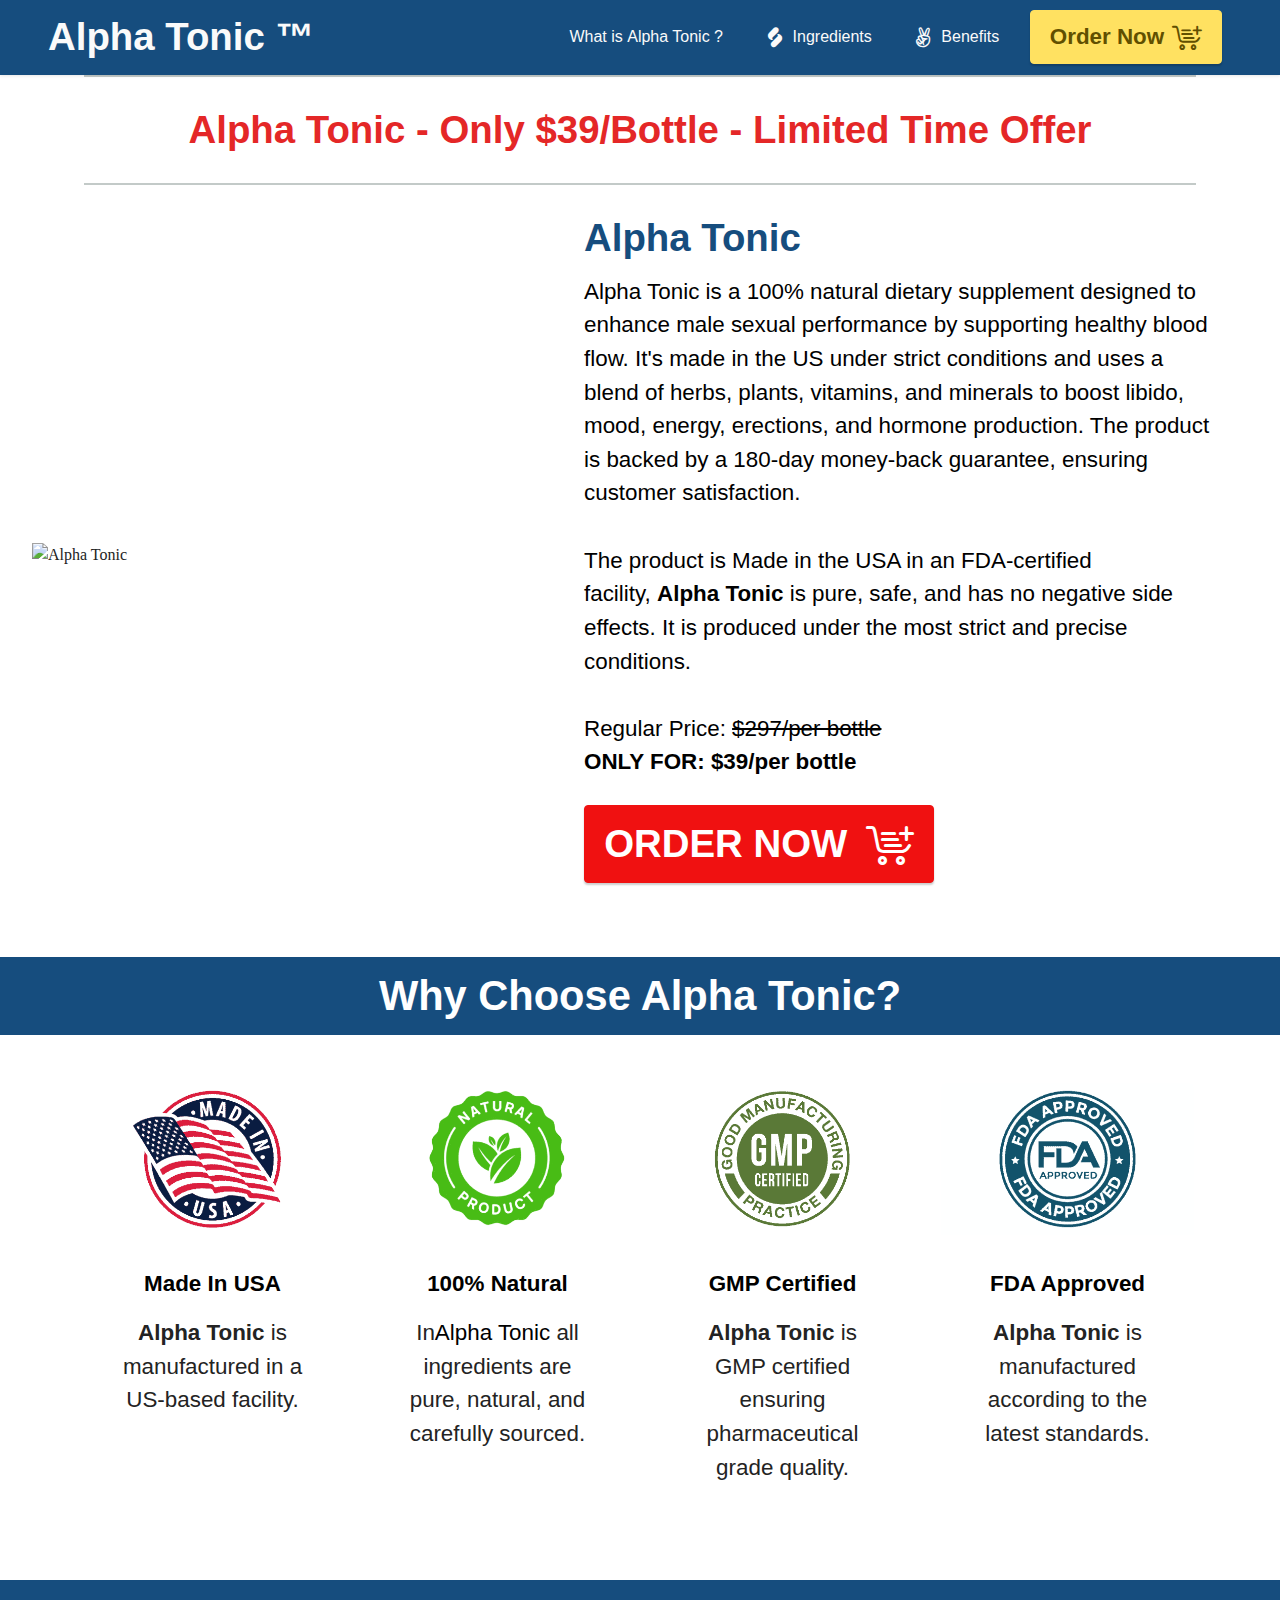
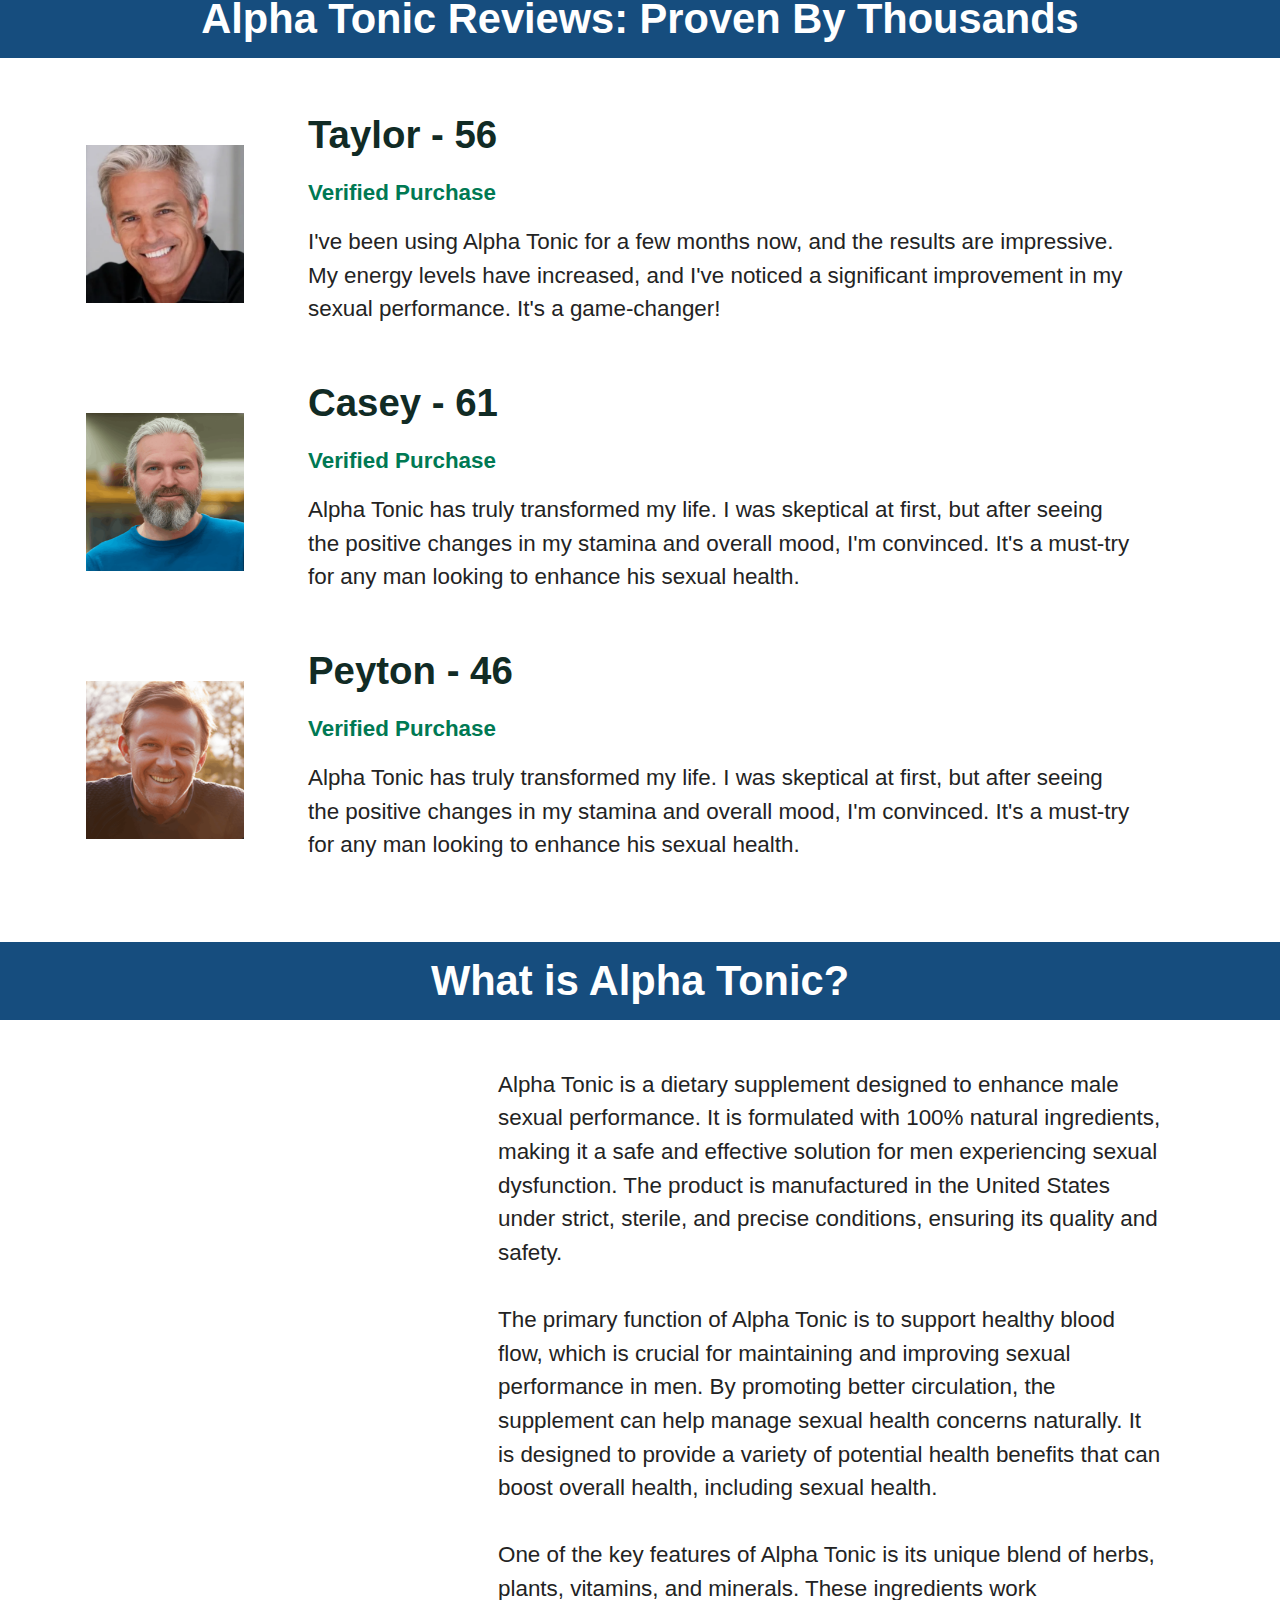
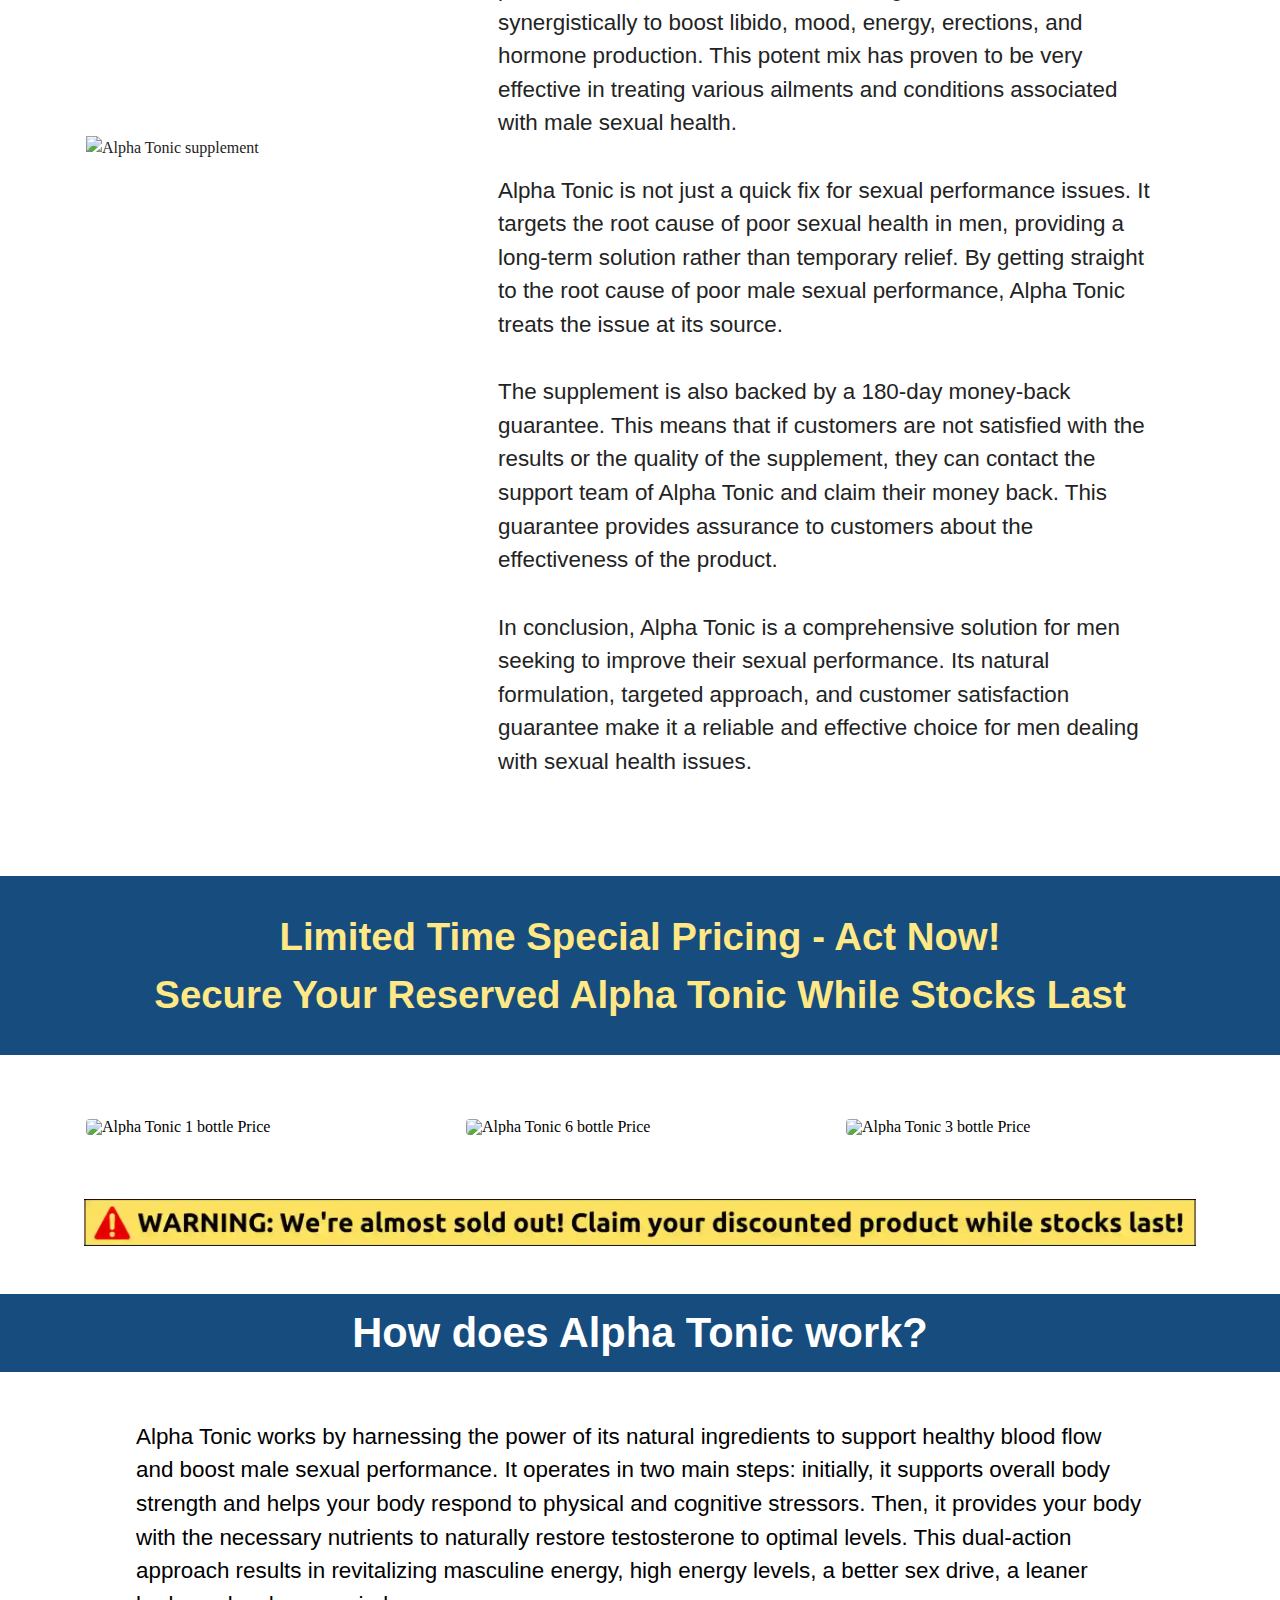
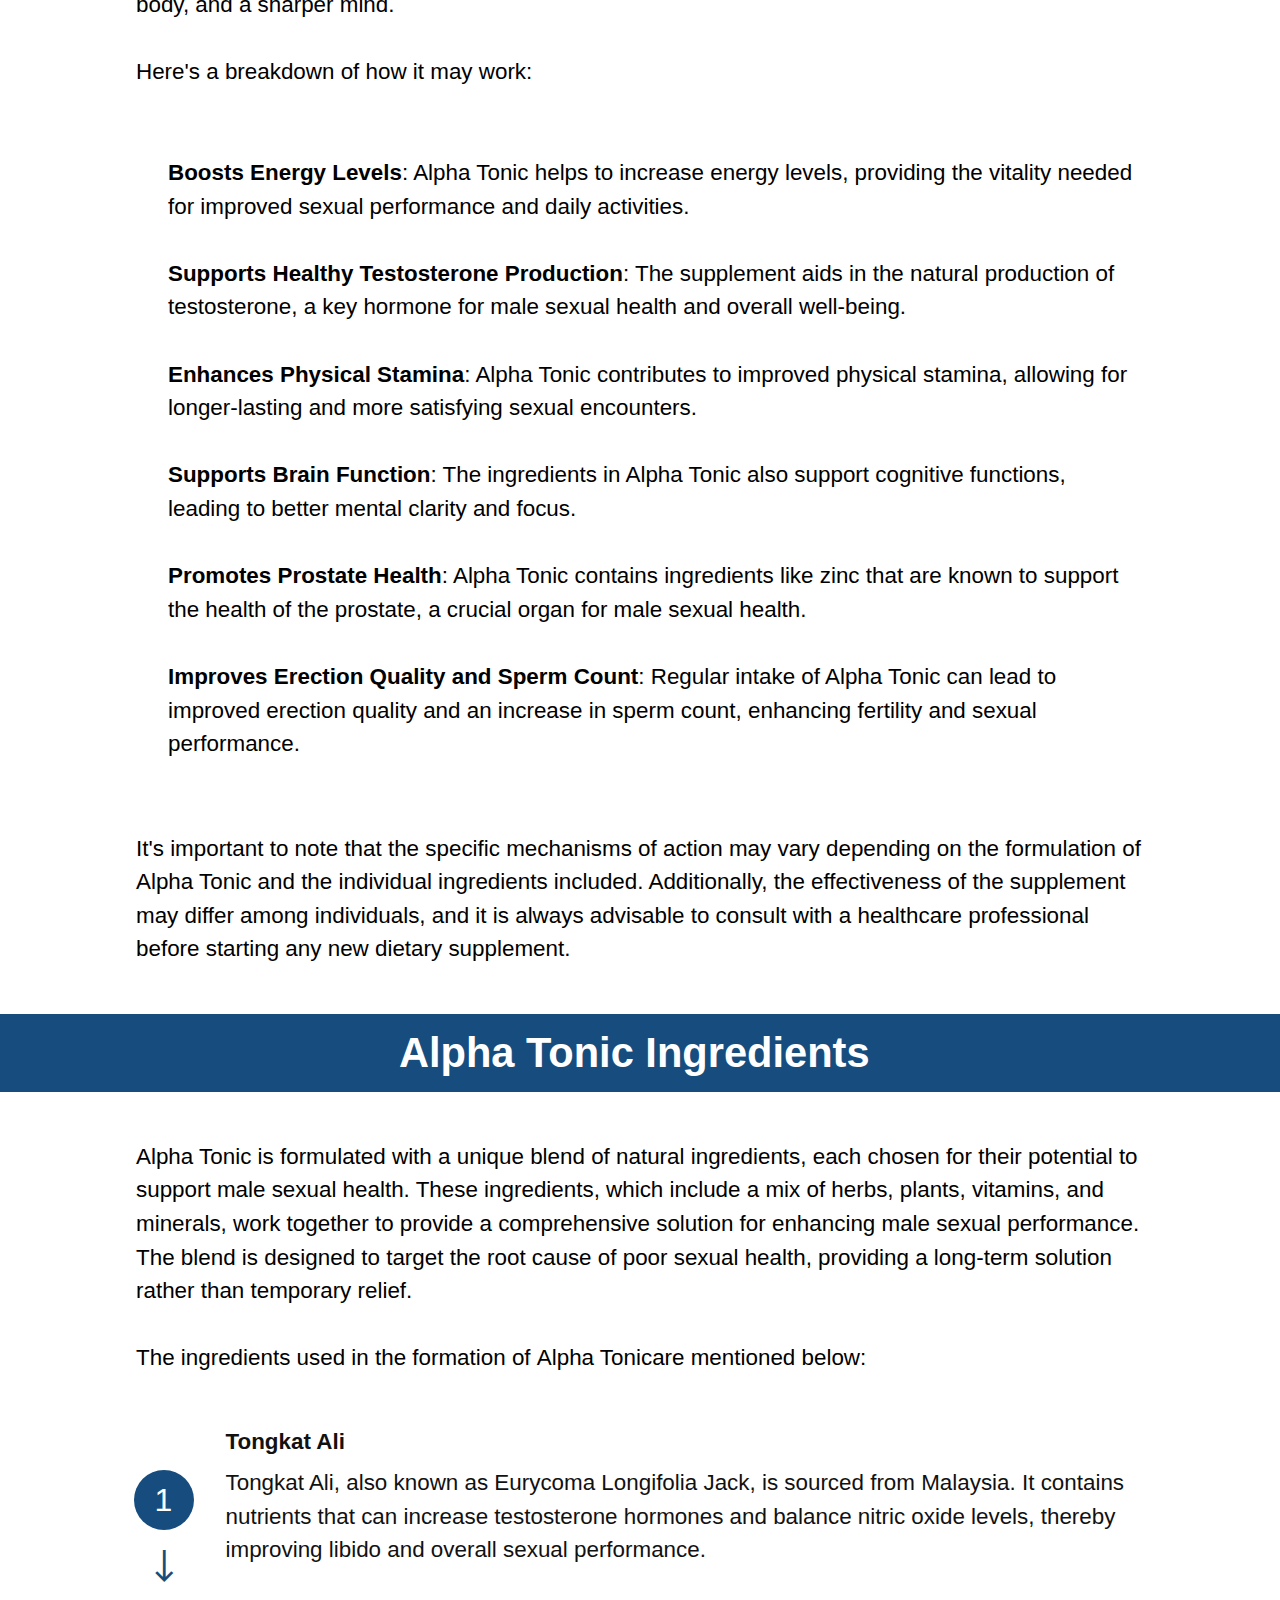
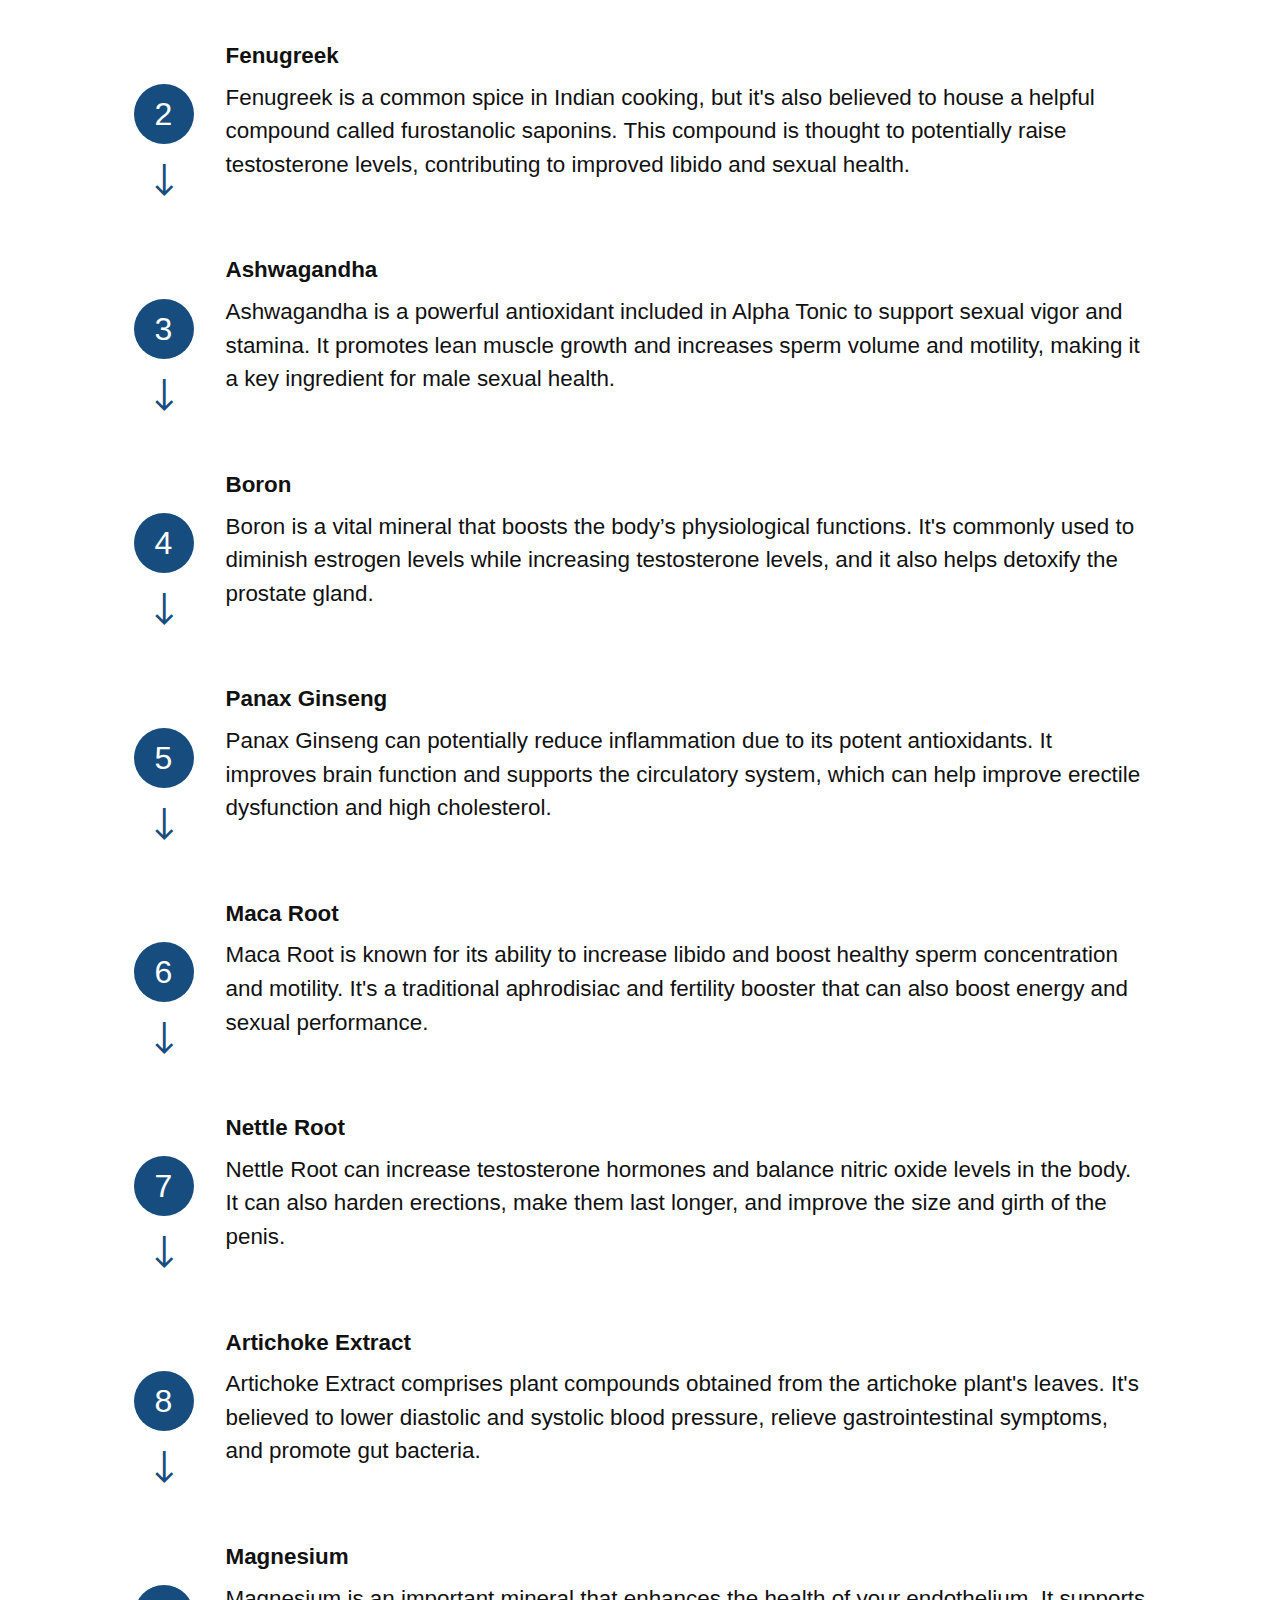
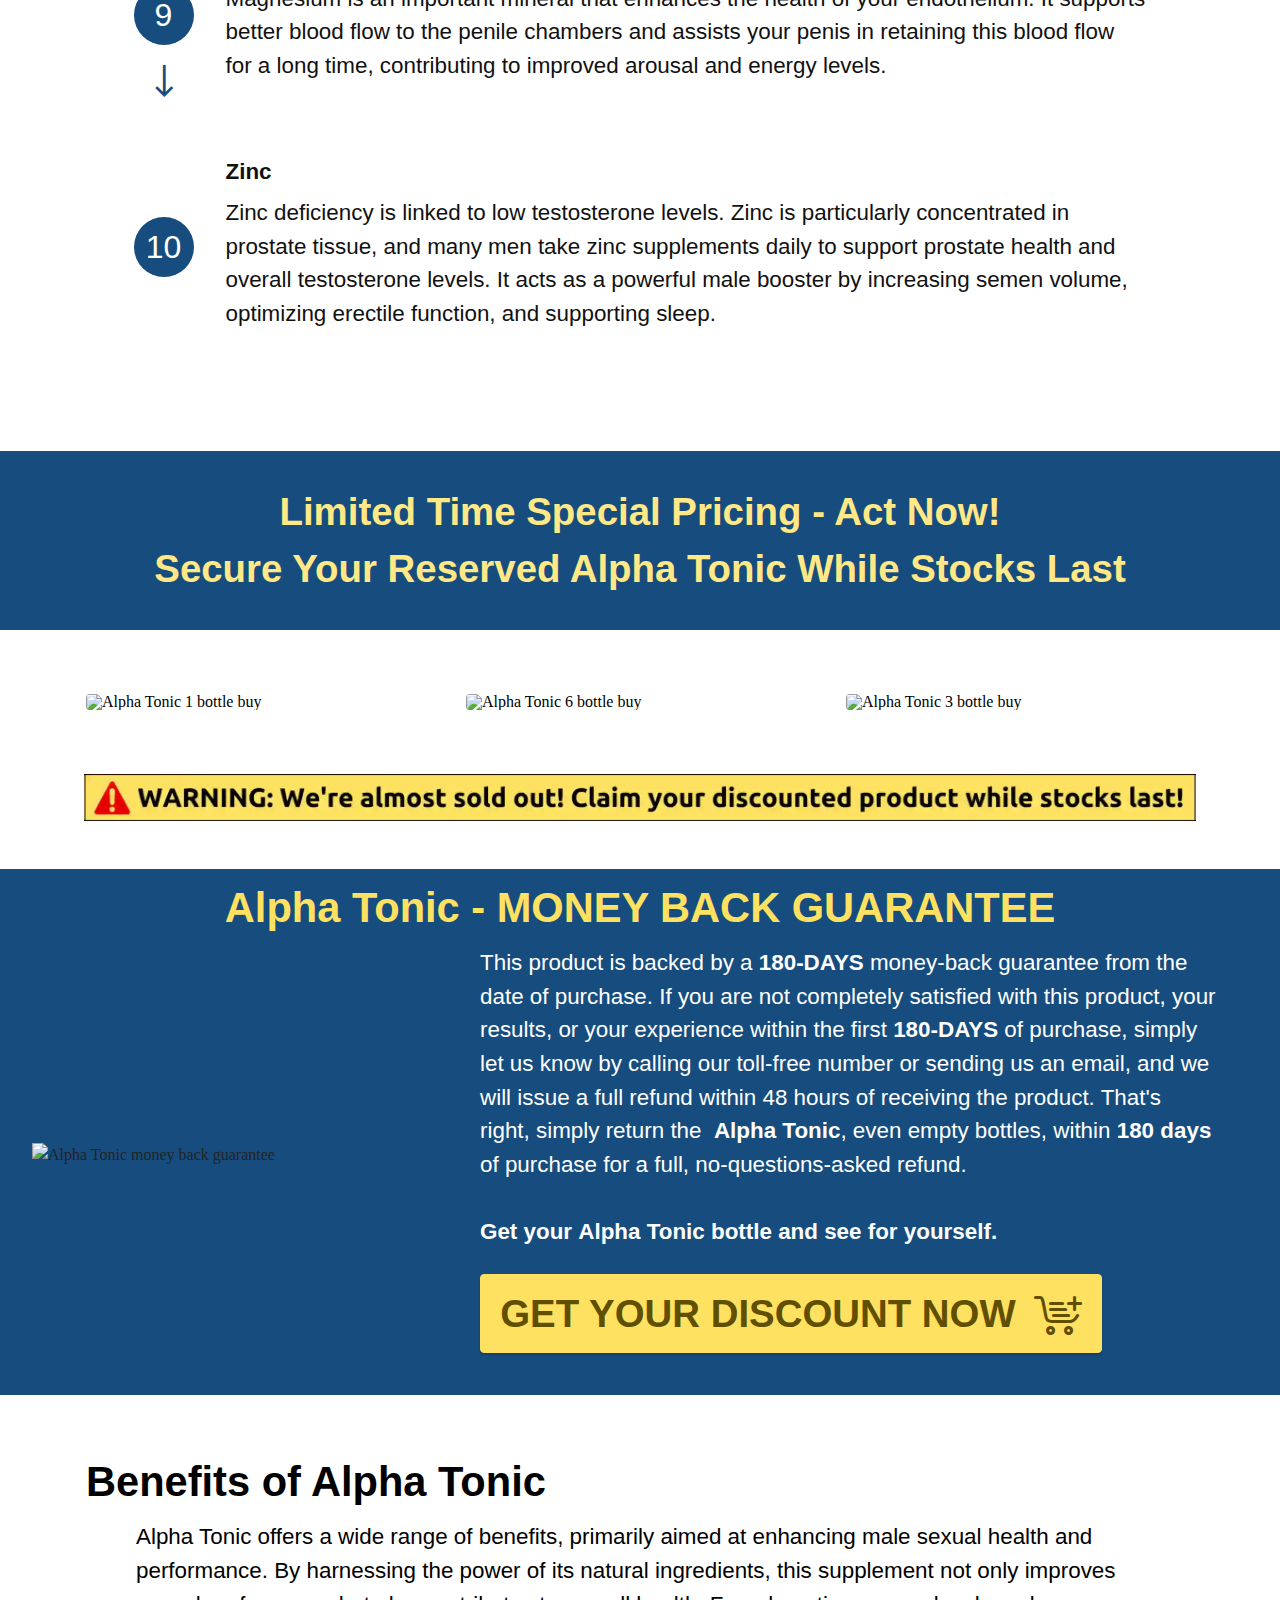
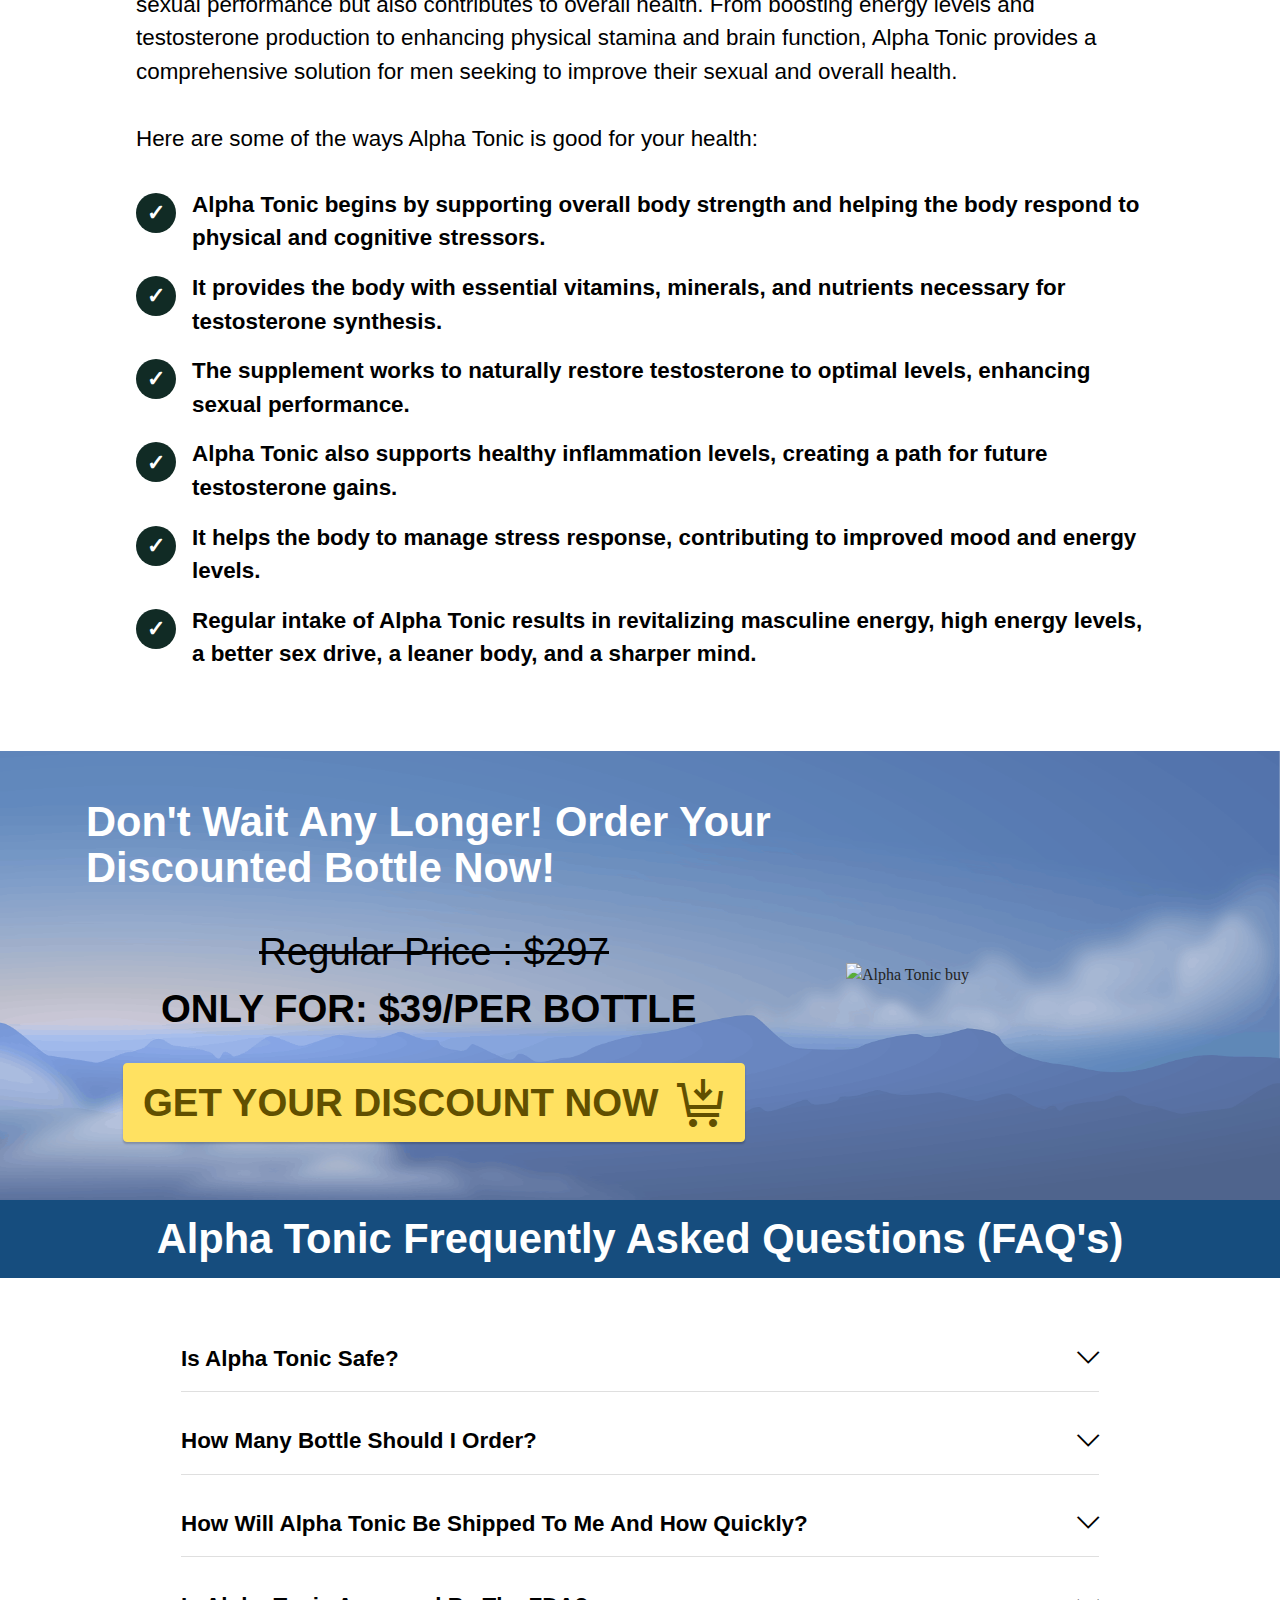
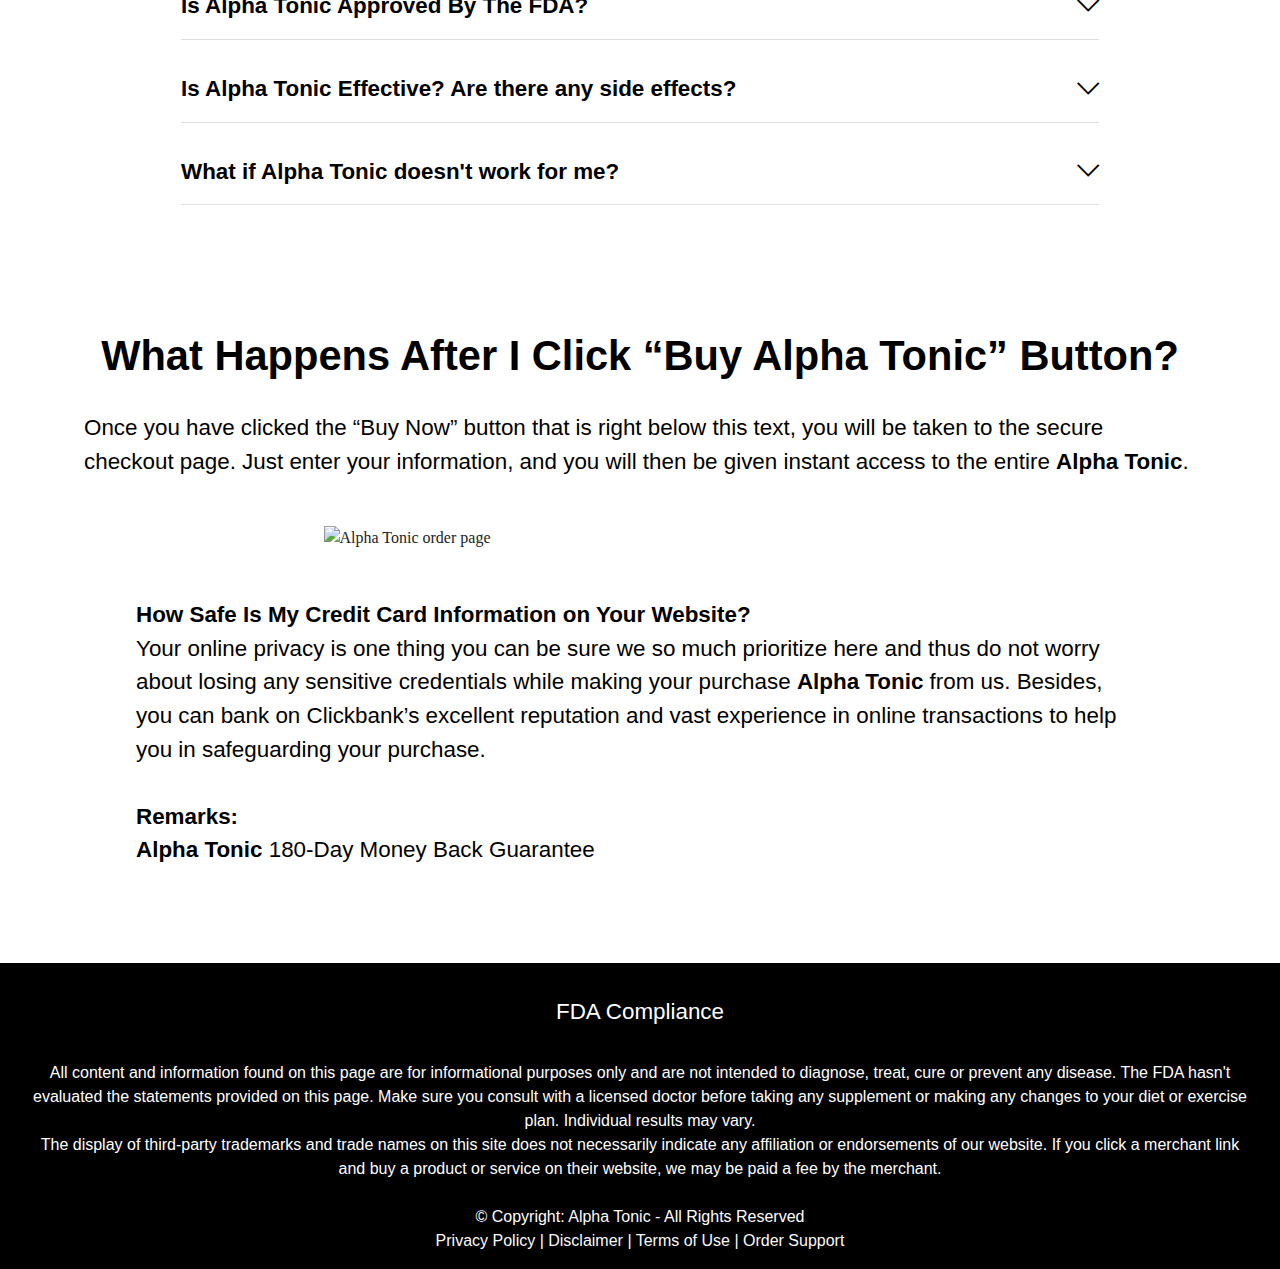
==== alpha-tonic.html @ dc3b967d "Add files via upload" ====
﻿<!DOCTYPE html>
<html>
  <head>
    <meta charset="UTF-8" />
    <meta http-equiv="X-UA-Compatible" content="IE=edge" />
    <meta name="twitter:card" content="summary_large_image" />
    <meta name="twitter:image:src" content="assets-3/images/index-meta.webp" />
    <meta property="og:image" content="assets-3/images/Alpha-Tonic.png" />
    <meta
      name="twitter:title"
      content="Alpha Tonic Official - $39/Bottle | 76% OFF Today Only!"
    />
    <meta
      name="viewport"
      content="width=device-width, initial-scale=1, minimum-scale=1"
    />
    <link
      rel="shortcut icon"
      href="assets-3/images/health.png"
      type="image/x-icon"
    />
    <meta name="description" content="Alpha Tonic is a natural dietary supplement designed to enhance male sexual performance. Boost your energy, improve testosterone levels, and enjoy a revitalized sexual life. Get it today at $39/bottle with a 76% discount!" />

    <meta
      name="keywords"
      content="Alpha Tonic, Alpha Tonic supplement, buy Alpha Tonic"
    />
    <meta http-equiv="content-language" content="en-US" />
    <meta name="referrer" content="no-referrer" />

    <title>Alpha Tonic Official - $39/Bottle | 76% OFF Today Only!</title>
    <link
      rel="stylesheet"
      href="assets-3/web/assets/mobirise-icons2/mobirise2.css"
    />
    <link
      rel="stylesheet"
      href="assets-3/web/assets/mobirise-icons-bold/mobirise-icons-bold.css"
    />
    <link
      rel="stylesheet"
      href="assets-3/web/assets/mobirise-icons/mobirise-icons.css"
    />
    <link rel="stylesheet" href="assets-3/bootstrap/css/bootstrap.min.css" />
    <link rel="stylesheet" href="assets-3/bootstrap/css/bootstrap-grid.min.css" />
    <link
      rel="stylesheet"
      href="assets-3/bootstrap/css/bootstrap-reboot.min.css"
    />
    <link rel="stylesheet" href="assets-3/parallax/jarallax.css" />
    <link rel="stylesheet" href="assets-3/dropdown/css/style.css" />
    <link rel="stylesheet" href="assets-3/socicon/css/styles.css" />
    <link rel="stylesheet" href="assets-3/theme/css/style.css" />
    <link
      rel="preload"
      href="css?family=Open+Sans:300,400,500,600,700,800,300i,400i,500i,600i,700i,800i&display=swap"
      as="style"
      onload="this.onload=null;this.rel='stylesheet'"
    />
    <noscript
      ><link
        rel="stylesheet"
        href="css?family=Open+Sans:300,400,500,600,700,800,300i,400i,500i,600i,700i,800i&display=swap"
    /></noscript>
    <link
      rel="preload"
      as="style"
      href="assets-3/mobirise/css/mbr-additional.css"
    />
    <link
      rel="stylesheet"
      href="assets-3/mobirise/css/mbr-additional.css"
      type="text/css"
    />
  </head>
  <body>
    <!-- Analytics -->
<!-- Google tag (gtag.js) -->
<script async src="https://www.googletagmanager.com/gtag/js?id=G-0FQEKQXRQW"></script>
<script>
  window.dataLayer = window.dataLayer || [];
  function gtag(){dataLayer.push(arguments);}
  gtag('js', new Date());

  gtag('config', 'G-0FQEKQXRQW');
</script>
    <!-- /Analytics -->

    <body
      oncontextmenu="return false"
      onmousedown="return false"
      onselectstart="return false"
    >
      <section
        data-bs-version="5.1"
        class="menu menu2 cid-tq4InqlMVv"
        once="menu"
        id="menu2-5"
      >
        <nav class="navbar navbar-dropdown navbar-expand-lg">
          <div class="container-fluid">
            <div class="navbar-brand">
              <span class="navbar-caption-wrap"
                ><a
                  class="navbar-caption text-white text-primary display-5"
                  href="https://alphas-tonic.com/alpha-tonic" alt="Alpha Tonic" title="Alpha Tonic"
                  >Alpha Tonic ™</a
                ></span
              >
            </div>
            <button
              class="navbar-toggler"
              type="button"
              data-toggle="collapse"
              data-bs-toggle="collapse"
              data-target="#navbarSupportedContent"
              data-bs-target="#navbarSupportedContent"
              aria-controls="navbarNavAltMarkup"
              aria-expanded="false"
              aria-label="Toggle navigation"
            >
              <div class="hamburger">
                <span></span>
                <span></span>
                <span></span>
                <span></span>
              </div>
            </button>
            <div class="collapse navbar-collapse" id="navbarSupportedContent">
              <ul class="navbar-nav nav-dropdown" data-app-modern-menu="true">
                <li class="nav-item">
                  <a
                    class="nav-link link text-white text-primary display-4"
                    href="https://alphas-tonic.com/alpha-tonicl#header2-2q" alt="what is Alpha Tonic" title="what is Alpha Tonic"
                    >What is&nbsp;Alpha Tonic ?</a
                  >
                </li>
                <li class="nav-item">
                  <a
                    class="nav-link link text-white text-primary display-4"
                    href="https://alphas-tonic.com/alpha-tonicl#header2-2t" alt="Alpha Tonic ingredients" title="Alpha Tonic ingredients"
                    ><span
                      class="socicon socicon-splice mbr-iconfont mbr-iconfont-btn"
                    ></span
                    >Ingredients</a
                  >
                </li>
                <li class="nav-item">
                  <a
                    class="nav-link link text-white text-primary display-4"
                    href="https://alphas-tonic.com/alpha-tonicl#header2-2v" alt="Alpha Tonic benefits" title="Alpha Tonic benefits"
                    ><span
                      class="socicon socicon-angellist mbr-iconfont mbr-iconfont-btn"
                    ></span
                    >Benefits</a
                  >
                </li>
              </ul>

              <div class="navbar-buttons mbr-section-btn">
                <a class="btn btn-warning display-7" href="https://hop.clickbank.net/?affiliate=527914&vendor=alphatonic&pid=15&tid=track" rel="nofollow" alt="Alpha Tonic" title="Alpha Tonic"
                  ><span
                    class="mbrib-cart-add mbr-iconfont mbr-iconfont-btn"
                    style="font-size: 30px"
                  ></span
                  >Order Now</a
                >
              </div>
            </div>
          </div>
        </nav>
      </section>

      <section
        data-bs-version="5.1"
        class="content6 cid-tsIXAr6c7N"
        id="content6-4b"
      >
        <div class="container-fluid">
          <div class="row justify-content-center">
            <div class="col-md-12 col-lg-11">
              <hr class="line" />
              <p class="mbr-text align-center mbr-fonts-style my-4 display-5">
                <strong
                  >Alpha Tonic&nbsp;- Only $39/Bottle - Limited Time
                  Offer</strong
                >
              </p>
              <hr class="line" />
            </div>
          </div>
        </div>
      </section>

      <section
        data-bs-version="5.1"
        class="header11 cid-tq4NTAJ2mP"
        id="header11-8"
      >
        <div class="container-fluid">
          <div class="row justify-content-center">
            <div class="col-12 col-md-5 image-wrapper">
              <img
                class="w-100"
                src="assets-3/images/Alpha-Tonic.png"
                alt="Alpha Tonic"
              />
            </div>
            <div class="col-12 col-md">
              <div class="text-wrapper text-center">
                <h1 class="mbr-section-title mbr-fonts-style mb-3 display-1">
                  <strong>Alpha Tonic</strong>
                </h1>
                <p class="mbr-text mbr-fonts-style display-7">
                  Alpha Tonic is a 100% natural dietary supplement designed to enhance male sexual performance by supporting healthy blood flow. It's made in the US under strict conditions and uses a blend of herbs, plants, vitamins, and minerals to boost libido, mood, energy, erections, and hormone production. The product is backed by a 180-day money-back guarantee, ensuring customer satisfaction.<br /><br />The product is Made in the USA in
                  an FDA-certified facility,&nbsp;<strong>Alpha Tonic</strong>
                  is pure, safe, and has no negative side effects. It is
                  produced under the most strict and precise conditions.
                  <br /><br />Regular Price:&nbsp;<strike
                    >$297/per bottle</strike
                  ><br /><strong
                    >ONLY FOR:&nbsp;$39/per bottle<br
                  /></strong>
                </p>
                <div class="mbr-section-btn mt-3">
                  <a
                    class="btn btn-secondary display-5"
                    href="https://hop.clickbank.net/?affiliate=527914&vendor=alphatonic&pid=15&tid=track" rel="nofollow" alt="buy Alpha Tonic" title="buy Alpha Tonic"
                    ><span
                      class="mbrib-cart-add mbr-iconfont mbr-iconfont-btn"
                    ></span
                    >ORDER NOW&nbsp;</a
                  >
                </div>
              </div>
            </div>
          </div>
        </div>
      </section>

      <section
        data-bs-version="5.1"
        class="header2 cid-tqcdVhYjRP"
        id="header2-2p"
      >
        <div class="container">
          <div class="row">
            <div class="col-12 col-lg-12">
              <h2 class="mbr-section-subtitle mbr-fonts-style mb-3 display-2">
                <strong>Why Choose Alpha Tonic?</strong>
              </h2>
            </div>
          </div>
        </div>
      </section>

      <section
        data-bs-version="5.1"
        class="gallery3 cid-tq9zEIxjoB"
        id="gallery3-1s"
      >
        <div class="container">
          <div class="row mt-4">
            <div class="item features-image сol-12 col-md-6 col-lg-3 active">
              <div class="item-wrapper">
                <div class="item-img">
                  <img
                    src="assets-3/images/made-in-usa.png"
                    alt="Alpha Tonic made in USA"
                  />
                </div>
                <div class="item-content">
                  <h5 class="item-title mbr-fonts-style display-7">
                    <strong>Made In USA</strong>
                  </h5>

                  <p class="mbr-text mbr-fonts-style mt-3 display-7">
                    <strong>Alpha Tonic</strong>&nbsp;is manufactured in a
                    US-based facility.
                  </p>
                </div>
              </div>
            </div>
            <div class="item features-image сol-12 col-md-6 col-lg-3">
              <div class="item-wrapper">
                <div class="item-img">
                  <img
                    src="assets-3/images/natural-product.png"
                    alt="Alpha Tonic all natural "
                    data-slide-to="1"
                    data-bs-slide-to="1"
                  />
                </div>
                <div class="item-content">
                  <h5 class="item-title mbr-fonts-style display-7">
                    <strong>100% Natural</strong>
                  </h5>

                  <p class="mbr-text mbr-fonts-style mt-3 display-7">
                    In<a href="https://alphas-tonic.com" alt="Alpha Tonic" title="Alpha Tonic">Alpha Tonic </a>all ingredients are
                    pure, natural, and carefully sourced.
                  </p>
                </div>
              </div>
            </div>
            <div class="item features-image сol-12 col-md-6 col-lg-3">
              <div class="item-wrapper">
                <div class="item-img">
                  <img
                    src="assets-3/images/gmp-certified.png"
                    alt="Alpha Tonic GMP certified"
                    data-slide-to="2"
                    data-bs-slide-to="2"
                  />
                </div>
                <div class="item-content">
                  <h5 class="item-title mbr-fonts-style display-7">
                    <strong
                      ><a
                        href="https://en.wikipedia.org/wiki/Good_manufacturing_practice"
                        class="text-primary"
                        target="_blank"
                        ><b>GMP</b></a
                      >
                      Certified</strong
                    >
                  </h5>

                  <p class="mbr-text mbr-fonts-style mt-3 display-7">
                    <strong>Alpha Tonic</strong>&nbsp;is GMP certified
                    ensuring pharmaceutical grade quality.
                  </p>
                </div>
              </div>
            </div>

            <div class="item features-image сol-12 col-md-6 col-lg-3">
              <div class="item-wrapper">
                <div class="item-img">
                  <img
                    src="assets-3/images/fda-approved.png"
                    alt="Alpha Tonic FDA approved "
                    title=""
                  />
                </div>
                <div class="item-content">
                  <h5 class="item-title mbr-fonts-style display-7">
                    <strong
                      ><a
                        href="https://www.usa.gov/federal-agencies/food-and-drug-administration"
                        class="text-primary"
                        target="_blank"
                        ><b>FDA</b></a
                      >
                      Approved</strong
                    >
                  </h5>

                  <p class="mbr-text mbr-fonts-style mt-3 display-7">
                    <strong>Alpha Tonic&nbsp;</strong>is manufactured
                    according to the latest standards.
                  </p>
                </div>
              </div>
            </div>
          </div>
        </div>
      </section>

      <section
        data-bs-version="5.1"
        class="header2 cid-tqcaJFzJom"
        id="header2-2o"
      >
        <div class="container">
          <div class="row">
            <div class="col-12 col-lg-12">
              <h2 class="mbr-section-subtitle mbr-fonts-style mb-3 display-2">
                <strong>Alpha Tonic Reviews: Proven By Thousands</strong>
              </h2>
            </div>
          </div>
        </div>
      </section>

      <section
        data-bs-version="5.1"
        class="team2 cid-tsB1ofKIXZ"
        xmlns="http://www.w3.org/1999/html"
        id="team2-44"
      >
        <div class="container">
          <div class="card">
            <div class="card-wrapper">
              <div class="row align-items-center">
                <div class="col-12 col-md-2">
                  <div class="image-wrapper">
                    <img
                      src="assets-3/images/taylor.png"
                      alt="Alpha Tonic customer reviews"
                    />
                  </div>
                </div>
                <div class="col-12 col-md">
                  <div class="card-box">
                    <h5 class="card-title mbr-fonts-style m-0 mb-3 display-5">
                      <strong>Taylor - 56</strong>
                    </h5>
                    <h6 class="card-subtitle mbr-fonts-style mb-3 display-7">
                      <strong>Verified Purchase</strong>
                    </h6>
                    <p class="mbr-text mbr-fonts-style display-7">
                      I've been using Alpha Tonic for a few months now, and the results are impressive. My energy levels have increased, and I've noticed a significant improvement in my sexual performance. It's a game-changer!
                    </p>
                  </div>
                </div>
              </div>
            </div>
          </div>
          <div class="card">
            <div class="card-wrapper">
              <div class="row align-items-center">
                <div class="col-12 col-md-2">
                  <div class="image-wrapper">
                    <img
                      src="assets-3/images/casey.png"
                      alt="Alpha Tonic reviews "
                    />
                  </div>
                </div>
                <div class="col-12 col-md">
                  <div class="card-box">
                    <h5 class="card-title mbr-fonts-style m-0 mb-3 display-5">
                      <strong>Casey - 61</strong>
                    </h5>
                    <h6 class="card-subtitle mbr-fonts-style mb-3 display-7">
                      <strong>Verified Purchase</strong>
                    </h6>
                    <p class="mbr-text mbr-fonts-style display-7">
                      Alpha Tonic has truly transformed my life. I was skeptical at first, but after seeing the positive changes in my stamina and overall mood, I'm convinced. It's a must-try for any man looking to enhance his sexual health.
                    </p>
                  </div>
                </div>
              </div>
            </div>
          </div>
          <div class="card">
            <div class="card-wrapper">
              <div class="row align-items-center">
                <div class="col-12 col-md-2">
                  <div class="image-wrapper">
                    <img
                      src="assets-3/images/peyton.png"
                      alt="Alpha Tonic review 2"
                    />
                  </div>
                </div>
                <div class="col-12 col-md">
                  <div class="card-box">
                    <h5 class="card-title mbr-fonts-style m-0 mb-3 display-5">
                      <div><strong>Peyton - 46</strong></div>
                      <div><strong> </strong></div>
                      <div></div>
                    </h5>
                    <h6 class="card-subtitle mbr-fonts-style mb-3 display-7">
                      <strong>Verified Purchase</strong>
                    </h6>
                    <p class="mbr-text mbr-fonts-style display-7">
                      Alpha Tonic has truly transformed my life. I was skeptical at first, but after seeing the positive changes in my stamina and overall mood, I'm convinced. It's a must-try for any man looking to enhance his sexual health.
                    </p>
                  </div>
                </div>
              </div>
            </div>
          </div>
        </div>
      </section>

      <section
        data-bs-version="5.1"
        class="header2 cid-tqcdW1X7Q0"
        id="header2-2q"
      >
        <div class="container">
          <div class="row justify-content-center">
            <div class="col-12 col-lg-12">
              <h2 class="mbr-section-subtitle mbr-fonts-style mb-3 display-2">
                <strong>What is Alpha Tonic?</strong>
              </h2>
            </div>
          </div>
        </div>
      </section>

      <section
        data-bs-version="5.1"
        class="header11 cid-tq5ciUdmyc"
        id="header11-k"
      >
        <div class="container">
          <div class="row justify-content-center">
            <div class="col-12 col-md-4 image-wrapper">
              <img
                class="w-100"
                src="assets-3/images/Alpha-Tonic-supplement.png"
                alt="Alpha Tonic supplement "
              />
            </div>
            <div class="col-12 col-md">
              <div class="text-wrapper text-center">
                <p class="mbr-text mbr-fonts-style display-7">
                   Alpha Tonic is a dietary supplement designed to enhance male sexual performance. It is formulated with 100% natural ingredients, making it a safe and effective solution for men experiencing sexual dysfunction. The product is manufactured in the United States under strict, sterile, and precise conditions, ensuring its quality and safety.<br /><br />
                   The primary function of Alpha Tonic is to support healthy blood flow, which is crucial for maintaining and improving sexual performance in men. By promoting better circulation, the supplement can help manage sexual health concerns naturally. It is designed to provide a variety of potential health benefits that can boost overall health, including sexual health.<br /><br />
                   One of the key features of Alpha Tonic is its unique blend of herbs, plants, vitamins, and minerals. These ingredients work synergistically to boost libido, mood, energy, erections, and hormone production. This potent mix has proven to be very effective in treating various ailments and conditions associated with male sexual health.<br /><br />
                   Alpha Tonic is not just a quick fix for sexual performance issues. It targets the root cause of poor sexual health in men, providing a long-term solution rather than temporary relief. By getting straight to the root cause of poor male sexual performance, Alpha Tonic treats the issue at its source.<br /><br />
                   The supplement is also backed by a 180-day money-back guarantee. This means that if customers are not satisfied with the results or the quality of the supplement, they can contact the support team of Alpha Tonic and claim their money back. This guarantee provides assurance to customers about the effectiveness of the product.<br /><br />
                   In conclusion, Alpha Tonic is a comprehensive solution for men seeking to improve their sexual performance. Its natural formulation, targeted approach, and customer satisfaction guarantee make it a reliable and effective choice for men dealing with sexual health issues.<br /><br />
                  
                </p>
              </div>
            </div>
          </div>
        </div>
      </section>

      <section
        data-bs-version="5.1"
        class="content4 cid-tq5hnmpgXQ"
        id="content4-r"
      >
        <div class="container">
          <div class="row justify-content-center">
            <div class="title col-md-12 col-lg-12">
              <h3
                class="mbr-section-title mbr-fonts-style align-center mb-4 display-5"
              >
                <strong>Limited Time Special Pricing - Act Now!</strong
                ><br /><strong
                  >Secure Your Reserved Alpha Tonic While Stocks Last</strong
                >
              </h3>
            </div>
          </div>
        </div>
      </section>

      <section
        data-bs-version="5.1"
        class="gallery3 cid-ts9jmCFnb3"
        id="gallery3-3x"
      >
        <div class="container">
          <div class="row mt-4">
            <div class="item features-image сol-12 col-md-6 col-lg-4">
              <div class="item-wrapper">
                <div class="item-img">
                  <a href="https://hop.clickbank.net/?affiliate=527914&vendor=alphatonic&pid=15&tid=track" rel="nofollow" alt="Alpha Tonic buy" title="Alpha Tonic buy"
                    ><img
                      src="assets-3/images/Alpha-Tonic-price1.png"
                      alt="Alpha Tonic 1 bottle Price"
                  /></a>
                </div>
              </div>
            </div>
            <div class="item features-image сol-12 col-md-6 col-lg-4">
              <div class="item-wrapper">
                <div class="item-img">
                  <a href="https://hop.clickbank.net/?affiliate=527914&vendor=alphatonic&pid=15&tid=track" rel="nofollow" alt="Alpha Tonic price" title="Alpha Tonic price"
                    ><img
                      src="assets-3/images/Alpha-Tonic-price6.png"
                      alt="Alpha Tonic 6 bottle Price"
                  /></a>
                </div>
              </div>
            </div>
            <div class="item features-image сol-12 col-md-6 col-lg-4">
              <div class="item-wrapper">
                <div class="item-img">
                  <a href="https://hop.clickbank.net/?affiliate=527914&vendor=alphatonic&pid=15&tid=track" rel="nofollow" alt="Alpha Tonic official website" title="Alpha Tonic official website"
                    ><img
                      src="assets-3/images/Alpha-Tonic-price3.png"
                      alt="Alpha Tonic 3 bottle Price"
                  /></a>
                </div>
              </div>
            </div>
          </div>
        </div>
      </section>

      <section
        data-bs-version="5.1"
        class="image3 cid-tqcleBG8II"
        id="image3-2y"
      >
        <div class="container-fluid">
          <div class="row justify-content-center">
            <div class="col-12 col-lg-11">
              <div class="image-wrapper">
                <img
                  src="assets-3/images/warning-for-stocks.webp"
                  alt="Alpha Tonic stocks warning"
                />
              </div>
            </div>
          </div>
        </div>
      </section>

      <section
        data-bs-version="5.1"
        class="header2 cid-tqcdWhOz2N"
        id="header2-2r"
      >
        <div class="container">
          <div class="row">
            <div class="col-12 col-lg-12">
              <h2 class="mbr-section-subtitle mbr-fonts-style mb-3 display-2">
                <strong>How does Alpha Tonic work?</strong>
              </h2>
            </div>
          </div>
        </div>
      </section>

      <section
        data-bs-version="5.1"
        class="content5 cid-tq5jVQJroy"
        id="content5-s"
      >
        <div class="container-fluid">
          <div class="row justify-content-center">
            <div class="col-md-12 col-lg-10">
              <div class="mbr-text mbr-fonts-style display-7">
                Alpha Tonic works by harnessing the power of its natural ingredients to support healthy blood flow and boost male sexual performance. It operates in two main steps: initially, it supports overall body strength and helps your body respond to physical and cognitive stressors. Then, it provides your body with the necessary nutrients to naturally restore testosterone to optimal levels. This dual-action approach results in revitalizing masculine energy, high energy levels, a better sex drive, a leaner body, and a sharper mind.
                <br /><br>
                Here's a breakdown of how it may work:
                <ul>
                  <br />
                  <br />
                  <strong>Boosts Energy Levels</strong>: Alpha Tonic helps to increase energy levels, providing the vitality needed for improved sexual performance and daily activities.
                  <br />
                  <br />
                  <strong>Supports Healthy Testosterone Production</strong>: The supplement aids in the natural production of testosterone, a key hormone for male sexual health and overall well-being.
                  <br />
                  <br />
                  <strong>Enhances Physical Stamina</strong>: Alpha Tonic contributes to improved physical stamina, allowing for longer-lasting and more satisfying sexual encounters.
                  <br />
                  <br />
                  <strong>Supports Brain Function</strong>: The ingredients in Alpha Tonic also support cognitive functions, leading to better mental clarity and focus.
                  <br />
                  <br />
                  <strong>Promotes Prostate Health</strong>: Alpha Tonic contains ingredients like zinc that are known to support the health of the prostate, a crucial organ for male sexual health.
                  <br />
                  <br />
                  <strong>Improves Erection Quality and Sperm Count</strong>: Regular intake of Alpha Tonic can lead to improved erection quality and an increase in sperm count, enhancing fertility and sexual performance.
                  <br />
                  <br />
                  
                </ul>
                It's important to note that the specific mechanisms
                of action may vary depending on the formulation of Alpha Tonic
                and the individual ingredients included. Additionally, the
                effectiveness of the supplement may differ among individuals,
                and it is always advisable to consult with a healthcare
                professional before starting any new dietary supplement.
                <br />
              </div>
            </div>
          </div>
        </div>
      </section>

      <section
        data-bs-version="5.1"
        class="header2 cid-tqcdWGxuGb"
        id="header2-2t"
      >
        <div class="container">
          <div class="row">
            <div class="col-12 col-lg-12">
              <h2 class="mbr-section-subtitle mbr-fonts-style mb-3 display-2">
                <strong>Alpha Tonic Ingredients&nbsp;</strong>
              </h2>
            </div>
          </div>
        </div>
      </section>

      <section
        data-bs-version="5.1"
        class="content5 cid-tq9NWwEcaD"
        id="content5-1x"
      >
        <div class="container-fluid">
          <div class="row justify-content-center">
            <div class="col-md-12 col-lg-10">
              <p class="mbr-text mbr-fonts-style display-7">
                Alpha Tonic is formulated with a unique blend of natural ingredients, each chosen for their potential to support male sexual health. These ingredients, which include a mix of herbs, plants, vitamins, and minerals, work together to provide a comprehensive solution for enhancing male sexual performance. The blend is designed to target the root cause of poor sexual health, providing a long-term solution rather than temporary relief.<br /><br />The ingredients used in the
                formation of&nbsp;<strong><a href="https://alphas-tonic.com" alt="Alpha Tonic" title="Alpha Tonic">Alpha Tonic</a></strong>are
                mentioned below:<br /><br />
              </p>
            </div>
          </div>
        </div>
      </section>

      <section
        data-bs-version="5.1"
        class="features19 cid-tsI210zzHH"
        id="features20-4a"
      >
        <div class="container">
          <div class="row justify-content-center">
            <div class="col-12 col-md-11">
               
              <div class="item mbr-flex">
                <div class="icon-box">
                  <span class="step-number mbr-fonts-style display-5"
                    >1</span
                  >
                </div>
                <div class="text-box">
                  <h4
                    class="icon-title card-title mbr-black mbr-fonts-style display-7"
                  >
                    <strong>Tongkat Ali</strong>
                  </h4>
                  <h5 class="icon-text mbr-black mbr-fonts-style display-7">
                    Tongkat Ali, also known as Eurycoma Longifolia Jack, is sourced from Malaysia. It contains nutrients that can increase testosterone hormones and balance nitric oxide levels, thereby improving libido and overall sexual performance.
                    <div></div>
                  </h5>
                </div>
              </div>
               
              <div class="item mbr-flex">
                <div class="icon-box">
                  <span class="step-number mbr-fonts-style display-5"
                    >2</span
                  >
                </div>
                <div class="text-box">
                  <h4
                    class="icon-title card-title mbr-black mbr-fonts-style display-7"
                  >
                    <strong>Fenugreek</strong>
                  </h4>
                  <h5 class="icon-text mbr-black mbr-fonts-style display-7">
                    Fenugreek is a common spice in Indian cooking, but it's also believed to house a helpful compound called furostanolic saponins. This compound is thought to potentially raise testosterone levels, contributing to improved libido and sexual health.
                    <div></div>
                  </h5>
                </div>
              </div>
               
              <div class="item mbr-flex">
                <div class="icon-box">
                  <span class="step-number mbr-fonts-style display-5"
                    >3</span
                  >
                </div>
                <div class="text-box">
                  <h4
                    class="icon-title card-title mbr-black mbr-fonts-style display-7"
                  >
                    <strong>Ashwagandha</strong>
                  </h4>
                  <h5 class="icon-text mbr-black mbr-fonts-style display-7">
                    Ashwagandha is a powerful antioxidant included in Alpha Tonic to support sexual vigor and stamina. It promotes lean muscle growth and increases sperm volume and motility, making it a key ingredient for male sexual health.
                    <div></div>
                  </h5>
                </div>
              </div>
               
              <div class="item mbr-flex">
                <div class="icon-box">
                  <span class="step-number mbr-fonts-style display-5"
                    >4</span
                  >
                </div>
                <div class="text-box">
                  <h4
                    class="icon-title card-title mbr-black mbr-fonts-style display-7"
                  >
                    <strong>Boron</strong>
                  </h4>
                  <h5 class="icon-text mbr-black mbr-fonts-style display-7">
                    Boron is a vital mineral that boosts the body’s physiological functions. It's commonly used to diminish estrogen levels while increasing testosterone levels, and it also helps detoxify the prostate gland.
                    <div></div>
                  </h5>
                </div>
              </div>
               
              <div class="item mbr-flex">
                <div class="icon-box">
                  <span class="step-number mbr-fonts-style display-5"
                    >5</span
                  >
                </div>
                <div class="text-box">
                  <h4
                    class="icon-title card-title mbr-black mbr-fonts-style display-7"
                  >
                    <strong>Panax Ginseng</strong>
                  </h4>
                  <h5 class="icon-text mbr-black mbr-fonts-style display-7">
                    Panax Ginseng can potentially reduce inflammation due to its potent antioxidants. It improves brain function and supports the circulatory system, which can help improve erectile dysfunction and high cholesterol.
                    <div></div>
                  </h5>
                </div>
              </div>
               
              <div class="item mbr-flex">
                <div class="icon-box">
                  <span class="step-number mbr-fonts-style display-5"
                    >6</span
                  >
                </div>
                <div class="text-box">
                  <h4
                    class="icon-title card-title mbr-black mbr-fonts-style display-7"
                  >
                    <strong>Maca Root</strong>
                  </h4>
                  <h5 class="icon-text mbr-black mbr-fonts-style display-7">
                    Maca Root is known for its ability to increase libido and boost healthy sperm concentration and motility. It's a traditional aphrodisiac and fertility booster that can also boost energy and sexual performance.
                    <div></div>
                  </h5>
                </div>
              </div>
               
              <div class="item mbr-flex">
                <div class="icon-box">
                  <span class="step-number mbr-fonts-style display-5"
                    >7</span
                  >
                </div>
                <div class="text-box">
                  <h4
                    class="icon-title card-title mbr-black mbr-fonts-style display-7"
                  >
                    <strong>Nettle Root</strong>
                  </h4>
                  <h5 class="icon-text mbr-black mbr-fonts-style display-7">
                    Nettle Root can increase testosterone hormones and balance nitric oxide levels in the body. It can also harden erections, make them last longer, and improve the size and girth of the penis.
                    <div></div>
                  </h5>
                </div>
              </div>
               
              <div class="item mbr-flex">
                <div class="icon-box">
                  <span class="step-number mbr-fonts-style display-5"
                    >8</span
                  >
                </div>
                <div class="text-box">
                  <h4
                    class="icon-title card-title mbr-black mbr-fonts-style display-7"
                  >
                    <strong>Artichoke Extract</strong>
                  </h4>
                  <h5 class="icon-text mbr-black mbr-fonts-style display-7">
                    Artichoke Extract comprises plant compounds obtained from the artichoke plant's leaves. It's believed to lower diastolic and systolic blood pressure, relieve gastrointestinal symptoms, and promote gut bacteria.
                    <div></div>
                  </h5>
                </div>
              </div>
               
              <div class="item mbr-flex">
                <div class="icon-box">
                  <span class="step-number mbr-fonts-style display-5"
                    >9</span
                  >
                </div>
                <div class="text-box">
                  <h4
                    class="icon-title card-title mbr-black mbr-fonts-style display-7"
                  >
                    <strong>Magnesium</strong>
                  </h4>
                  <h5 class="icon-text mbr-black mbr-fonts-style display-7">
                    Magnesium is an important mineral that enhances the health of your endothelium. It supports better blood flow to the penile chambers and assists your penis in retaining this blood flow for a long time, contributing to improved arousal and energy levels.
                    <div></div>
                  </h5>
                </div>
              </div>
               
              <div class="item mbr-flex last">
                <div class="icon-box">
                  <span class="step-number mbr-fonts-style display-5"
                    >10</span
                  >
                </div>
                <div class="text-box">
                  <h4
                    class="icon-title card-title mbr-black mbr-fonts-style display-7"
                  >
                    <strong>Zinc</strong>
                  </h4>
                  <h5 class="icon-text mbr-black mbr-fonts-style display-7">
                    Zinc deficiency is linked to low testosterone levels. Zinc is particularly concentrated in prostate tissue, and many men take zinc supplements daily to support prostate health and overall testosterone levels. It acts as a powerful male booster by increasing semen volume, optimizing erectile function, and supporting sleep.
                  </h5>
                </div>
              </div>
              
            </div>
          </div>
        </div>
      </section>

      <section
        data-bs-version="5.1"
        class="content4 cid-tq9SGunzq4"
        id="content4-21"
      >
        <div class="container">
          <div class="row justify-content-center">
            <div class="title col-md-12 col-lg-12">
              <h3
                class="mbr-section-title mbr-fonts-style align-center mb-4 display-5"
              >
                <strong>Limited Time Special Pricing - Act Now!</strong
                ><br /><strong
                  >Secure Your Reserved Alpha Tonic While Stocks Last</strong
                >
              </h3>
            </div>
          </div>
        </div>
      </section>

      <section
        data-bs-version="5.1"
        class="gallery3 cid-ts9nzkF33j"
        id="gallery3-42"
      >
        <div class="container">
          <div class="row mt-4">
            <div class="item features-image сol-12 col-md-6 col-lg-4">
              <div class="item-wrapper">
                <div class="item-img">
                  <a href="https://hop.clickbank.net/?affiliate=527914&vendor=alphatonic&pid=15&tid=track" rel="nofollow" alt="Alpha Tonic discount" title="Alpha Tonic discount"
                    ><img
                      src="assets-3/images/Alpha-Tonic-price1.png"
                      alt="Alpha Tonic 1 bottle buy"
                  /></a>
                </div>
              </div>
            </div>
            <div class="item features-image сol-12 col-md-6 col-lg-4">
              <div class="item-wrapper">
                <div class="item-img">
                  <a href="https://hop.clickbank.net/?affiliate=527914&vendor=alphatonic&pid=15&tid=track" rel="nofollow" alt="Alpha Tonic order" title="Alpha Tonic order"
                    ><img
                      src="assets-3/images/Alpha-Tonic-price6.png"
                      alt="Alpha Tonic 6 bottle buy"
                  /></a>
                </div>
              </div>
            </div>
            <div class="item features-image сol-12 col-md-6 col-lg-4">
              <div class="item-wrapper">
                <div class="item-img">
                  <a href="https://hop.clickbank.net/?affiliate=527914&vendor=alphatonic&pid=15&tid=track" rel="nofollow" alt="Alpha Tonic" title="Alpha Tonic"
                    ><img
                      src="assets-3/images/Alpha-Tonic-price3.png"
                      alt="Alpha Tonic 3 bottle buy"
                  /></a>
                </div>
              </div>
            </div>
          </div>
        </div>
      </section>

      <section
        data-bs-version="5.1"
        class="image3 cid-tqckckbJVY"
        id="image3-2x"
      >
        <div class="container-fluid">
          <div class="row justify-content-center">
            <div class="col-12 col-lg-11">
              <div class="image-wrapper">
                <img
                  src="assets-3/images/warning-for-stocks.webp"
                  alt="Alpha Tonic warning-for-stocks 1"
                />
              </div>
            </div>
          </div>
        </div>
      </section>

      <section
        data-bs-version="5.1"
        class="header2 cid-tsBg3AvNyf"
        id="header2-46"
      >
        <div class="container">
          <div class="row">
            <div class="col-12 col-lg-12">
              <h2 class="mbr-section-subtitle mbr-fonts-style mb-3 display-2">
                <strong>Alpha Tonic - MONEY BACK GUARANTEE</strong>
              </h2>
            </div>
          </div>
        </div>
      </section>

      <section
        data-bs-version="5.1"
        class="header11 cid-tqDKDGbSm0"
        id="header11-3k"
      >
        <div class="container-fluid">
          <div class="row justify-content-center">
            <div class="col-12 col-md-4 image-wrapper">
              <img
                class="w-100"
                src="assets-3/images/Alpha-Tonic-money-back-guarantee.png"
                alt="Alpha Tonic money back guarantee "
              />
            </div>
            <div class="col-12 col-md">
              <div class="text-wrapper text-center">
                <p class="mbr-text mbr-fonts-style display-7">
                  This product is backed by a&nbsp;<strong
                    >180-DAYS</strong
                  >
                  money-back guarantee from the date of purchase. If you are not
                  completely satisfied with this product, your results, or your
                  experience within the first&nbsp;<strong
                    >180-DAYS</strong
                  >
                  of purchase, simply let us know by calling our toll-free
                  number or sending us an email, and we will issue a full refund
                  within 48 hours of receiving the product. That's right, simply
                  return the&nbsp; <strong>Alpha Tonic</strong>, even empty
                  bottles, within&nbsp;<strong>180&nbsp;days</strong> of
                  purchase for a full, no-questions-asked refund.<br /><br /><strong
                    >Get your&nbsp;Alpha Tonic&nbsp;bottle and see for
                    yourself.</strong
                  ><br />
                </p>
                <div class="mbr-section-btn mt-3">
                  <a
                    class="btn btn-warning display-5"
                    href="https://hop.clickbank.net/?affiliate=527914&vendor=alphatonic&pid=15&tid=track" rel="nofollow" alt="Alpha Tonic" title="Alpha Tonic"
                    ><span
                      class="mbrib-cart-add mbr-iconfont mbr-iconfont-btn"
                    ></span
                    >GET YOUR DISCOUNT NOW&nbsp;</a
                  >
                </div>
              </div>
            </div>
          </div>
        </div>
      </section>

      <section
        data-bs-version="5.1"
        class="header2 cid-tqcfg76qaQ"
        id="header2-2v"
      >
        <div class="container">
          <div class="row">
            <div class="col-12 col-lg-12">
              <h2 class="mbr-section-subtitle mbr-fonts-style mb-3 display-2">
                <strong>Benefits of Alpha Tonic</strong>
              </h2>
            </div>
          </div>
        </div>
      </section>

      <section
        data-bs-version="5.1"
        class="content5 cid-tq9Z7sCW1e"
        id="content5-28"
      >
        <div class="container-fluid">
          <div class="row justify-content-center">
            <div class="col-md-12 col-lg-10">
              <p class="mbr-text mbr-fonts-style display-7">
                Alpha Tonic offers a wide range of benefits, primarily aimed at enhancing male sexual health and performance. By harnessing the power of its natural ingredients, this supplement not only improves sexual performance but also contributes to overall health. From boosting energy levels and testosterone production to enhancing physical stamina and brain function, Alpha Tonic provides a comprehensive solution for men seeking to improve their sexual and overall health.
                <br />
                <br />Here are some of the ways Alpha Tonic is good for your
                health:
              </p>
            </div>
          </div>
        </div>
      </section>

      <section
        data-bs-version="5.1"
        class="content8 cid-tq9ZbO3haG"
        id="content8-29"
      >
        <div class="container-fluid">
          <div class="row justify-content-center">
            <div class="counter-container col-md-12 col-lg-10">
              <div class="mbr-text mbr-fonts-style display-7">
                <ul>
                  
                  <strong><li>Alpha Tonic begins by supporting overall body strength and helping the body respond to physical and cognitive stressors.</li></strong>
                  
                  <strong><li>It provides the body with essential vitamins, minerals, and nutrients necessary for testosterone synthesis.</li></strong>
                  
                  <strong><li>The supplement works to naturally restore testosterone to optimal levels, enhancing sexual performance.</li></strong>
                  
                  <strong><li>Alpha Tonic also supports healthy inflammation levels, creating a path for future testosterone gains.</li></strong>
                  
                  <strong><li>It helps the body to manage stress response, contributing to improved mood and energy levels.</li></strong>
                  
                  <strong><li>Regular intake of Alpha Tonic results in revitalizing masculine energy, high energy levels, a better sex drive, a leaner body, and a sharper mind.</li></strong>
                  
                </ul>
              </div>
            </div>
          </div>
        </div>
      </section>

      <section
        data-bs-version="5.1"
        class="features18 cid-tqffKDjqvi mbr-parallax-background"
        id="features19-33"
      >
        <div
          class="mbr-overlay"
          style="opacity: 0.3; background-color: rgb(255, 255, 255)"
        ></div>
        <div class="container">
          <div class="row justify-content-center">
            <div class="card col-12 col-lg">
              <div class="card-wrapper">
                <h6 class="card-title mbr-fonts-style mb-4 display-2">
                  <strong
                    >Don't Wait Any Longer! Order Your Discounted Bottle
                    Now!</strong
                  >
                </h6>
                <p class="mbr-text mbr-fonts-style display-5">
                  <strike>Regular Price : $297</strike
                  ><br /><strong>ONLY FOR: $39/PER BOTTLE</strong
                  ><strong>&nbsp;</strong><br />
                </p>
                <div class="mbr-section-btn">
                  <a
                    class="btn btn-warning display-5"
                    href="https://hop.clickbank.net/?affiliate=527914&vendor=alphatonic&pid=15&tid=track" rel="nofollow" alt="Alpha Tonic" title="Alpha Tonic"
                    ><span
                      class="mobi-mbri mobi-mbri-cart-add mbr-iconfont mbr-iconfont-btn"
                    ></span
                    >GET YOUR DISCOUNT NOW&nbsp;</a
                  >
                </div>
              </div>
            </div>
            <div class="col-12 col-lg-4">
              <div class="image-wrapper">
                <img
                  src="assets-3/images/Alpha-Tonic.png"
                  alt="Alpha Tonic buy "
                />
              </div>
            </div>
          </div>
        </div>
      </section>

      <section
        data-bs-version="5.1"
        class="header2 cid-tqcgrh57tF"
        id="header2-2w"
      >
        <div class="container">
          <div class="row">
            <div class="col-12 col-lg-12">
              <h2 class="mbr-section-subtitle mbr-fonts-style mb-3 display-2">
                <strong
                  >Alpha Tonic Frequently Asked Questions (FAQ's)</strong
                >
              </h2>
            </div>
          </div>
        </div>
      </section>

      <section
        data-bs-version="5.1"
        class="content16 cid-tqa2Ngl40f"
        id="content16-2a"
      >
        <div class="container">
          <div class="row justify-content-center">
            <div class="col-12 col-md-10">
              <div
                id="bootstrap-accordion_29"
                class="panel-group accordionStyles accordion"
                role="tablist"
                aria-multiselectable="true"
              >
                <div class="card mb-3">
                  <div class="card-header" role="tab" id="headingOne">
                    <a
                      role="button"
                      class="panel-title collapsed"
                      data-toggle="collapse"
                      data-bs-toggle="collapse"
                      data-core=""
                      href="#collapse1_29"
                      aria-expanded="false"
                      aria-controls="collapse1"
                    >
                      <h2
                        class="panel-title-edit mbr-fonts-style mb-0 display-7"
                      >
                        <strong>Is Alpha Tonic Safe?</strong>
                      </h2>
                      <span class="sign mbr-iconfont mbri-arrow-down"></span>
                    </a>
                  </div>
                  <div
                    id="collapse1_29"
                    class="panel-collapse noScroll collapse"
                    role="tabpanel"
                    aria-labelledby="headingOne"
                    data-parent="#accordion"
                    data-bs-parent="#bootstrap-accordion_29"
                  >
                    <div class="panel-body">
                      <p class="mbr-fonts-style panel-text display-7">
                        <u>Alpha Tonic</u>&nbsp;contains 100% natural and safe
                        ingredients. It is therefore completely safe, effective,
                        and natural.&nbsp;<u>Alpha Tonic</u>&nbsp;is used
                        daily by thousands of people. There have been no
                        reported side effects.&nbsp;<u>Alpha Tonic</u
                        >&nbsp;are made in the USA at our FDA-approved,
                        GMP-certified facility. We adhere to the highest
                        standards. It is 100% natural, vegetarian, and non-GMO.
                        Before using, consult your doctor if you have any
                        medical conditions.
                      </p>
                    </div>
                  </div>
                </div>
                <div class="card mb-3">
                  <div class="card-header" role="tab" id="headingOne">
                    <a
                      role="button"
                      class="panel-title collapsed"
                      data-toggle="collapse"
                      data-bs-toggle="collapse"
                      data-core=""
                      href="#collapse2_29"
                      aria-expanded="false"
                      aria-controls="collapse2"
                    >
                      <h2
                        class="panel-title-edit mbr-fonts-style mb-0 display-7"
                      >
                        <strong>How Many Bottle Should I Order?</strong>
                      </h2>
                      <span class="sign mbr-iconfont mbri-arrow-down"></span>
                    </a>
                  </div>
                  <div
                    id="collapse2_29"
                    class="panel-collapse noScroll collapse"
                    role="tabpanel"
                    aria-labelledby="headingOne"
                    data-parent="#accordion"
                    data-bs-parent="#bootstrap-accordion_29"
                  >
                    <div class="panel-body">
                      <p class="mbr-fonts-style panel-text display-7">
                        To achieve the best results,&nbsp;<strong
                          >Alpha Tonic</strong
                        >&nbsp;should be used for at least 3 to 6 months. This
                        will ensure that you meet your objectives. It can be
                        purchased on a monthly basis, but we recommend
                        purchasing 3 to 6 bottles of&nbsp;<strong
                          >Alpha Tonic&nbsp;</strong
                        >because we offer discounts and that is the bare minimum
                        required to see results. It should be noted that this
                        discount is not available all year. So advantages of it
                        while you can.
                      </p>
                    </div>
                  </div>
                </div>
                <div class="card mb-3">
                  <div class="card-header" role="tab" id="headingOne">
                    <a
                      role="button"
                      class="panel-title collapsed"
                      data-toggle="collapse"
                      data-bs-toggle="collapse"
                      data-core=""
                      href="#collapse3_29"
                      aria-expanded="false"
                      aria-controls="collapse3"
                    >
                      <h2
                        class="panel-title-edit mbr-fonts-style mb-0 display-7"
                      >
                        <strong
                          >How Will Alpha Tonic Be Shipped To Me And How
                          Quickly?</strong
                        >
                      </h2>
                      <span class="sign mbr-iconfont mbri-arrow-down"></span>
                    </a>
                  </div>
                  <div
                    id="collapse3_29"
                    class="panel-collapse noScroll collapse"
                    role="tabpanel"
                    aria-labelledby="headingOne"
                    data-parent="#accordion"
                    data-bs-parent="#bootstrap-accordion_29"
                  >
                    <div class="panel-body">
                      <p class="mbr-fonts-style panel-text display-7">
                        If you live in the United States of America or Canada,
                        your order will be shipped within 5-7 business days.
                        Orders from outside the United States or Canada usually
                        take 8-15 business days (+ customs clearance).
                      </p>
                    </div>
                  </div>
                </div>
                <div class="card mb-3">
                  <div class="card-header" role="tab" id="headingOne">
                    <a
                      role="button"
                      class="panel-title collapsed"
                      data-toggle="collapse"
                      data-bs-toggle="collapse"
                      data-core=""
                      href="#collapse4_29"
                      aria-expanded="false"
                      aria-controls="collapse4"
                    >
                      <h2
                        class="panel-title-edit mbr-fonts-style mb-0 display-7"
                      >
                        <strong>Is Alpha Tonic Approved By The FDA?</strong>
                      </h2>
                      <span class="sign mbr-iconfont mbri-arrow-down"></span>
                    </a>
                  </div>
                  <div
                    id="collapse4_29"
                    class="panel-collapse noScroll collapse"
                    role="tabpanel"
                    aria-labelledby="headingOne"
                    data-parent="#accordion"
                    data-bs-parent="#bootstrap-accordion_29"
                  >
                    <div class="panel-body">
                      <p class="mbr-fonts-style panel-text display-7">
                        It is manufactured in the USA by our FDA-approved,
                        GMP-certified facility. We adhere to the highest
                        standards.
                      </p>
                    </div>
                  </div>
                </div>
                <div class="card mb-3">
                  <div class="card-header" role="tab" id="headingOne">
                    <a
                      role="button"
                      class="panel-title collapsed"
                      data-toggle="collapse"
                      data-bs-toggle="collapse"
                      data-core=""
                      href="#collapse5_29"
                      aria-expanded="false"
                      aria-controls="collapse5"
                    >
                      <h2
                        class="panel-title-edit mbr-fonts-style mb-0 display-7"
                      >
                        <strong
                          >Is Alpha Tonic Effective? Are there any side
                          effects?</strong
                        >
                      </h2>
                      <span class="sign mbr-iconfont mbri-arrow-down"></span>
                    </a>
                  </div>
                  <div
                    id="collapse5_29"
                    class="panel-collapse noScroll collapse"
                    role="tabpanel"
                    aria-labelledby="headingOne"
                    data-parent="#accordion"
                    data-bs-parent="#bootstrap-accordion_29"
                  >
                    <div class="panel-body">
                      <p class="mbr-fonts-style panel-text display-7">
                        <strong>Alpha Tonic&nbsp;</strong>is 100% natural, and
                        effective! Thousands of people have benefited from it
                        and continue to use it because there have been no
                        reported side effects. <br />Every capsule is made in
                        the United States in our state-of-the-art FDA approved
                        GMP (good manufacturing practises) certified facility to
                        the most sterile, strict, and precise standards.
                        <br /><strong>Alpha Tonic&nbsp;</strong>is completely
                        natural, vegetarian, and GMO-free. <br />It is
                        recommended that those with medical conditions first
                        consult their doctor.
                      </p>
                    </div>
                  </div>
                </div>
                <div class="card mb-3">
                  <div class="card-header" role="tab" id="headingOne">
                    <a
                      role="button"
                      class="panel-title collapsed"
                      data-toggle="collapse"
                      data-bs-toggle="collapse"
                      data-core=""
                      href="#collapse6_29"
                      aria-expanded="false"
                      aria-controls="collapse6"
                    >
                      <h2
                        class="panel-title-edit mbr-fonts-style mb-0 display-7"
                      >
                        <strong
                          >What if Alpha Tonic doesn't work for me?</strong
                        >
                      </h2>
                      <span class="sign mbr-iconfont mbri-arrow-down"></span>
                    </a>
                  </div>
                  <div
                    id="collapse6_29"
                    class="panel-collapse noScroll collapse"
                    role="tabpanel"
                    aria-labelledby="headingOne"
                    data-parent="#accordion"
                    data-bs-parent="#bootstrap-accordion_29"
                  >
                    <div class="panel-body">
                      <p class="mbr-fonts-style panel-text display-7">
                        Every single bottle of
                        <strong>Alpha Tonic&nbsp;</strong>comes with our
                        personal 180-day 100% money back guarantee. Simply
                        return the empty bottles for a full, no-questions-asked
                        refund if you're not happy with the results.
                      </p>
                    </div>
                  </div>
                </div>
              </div>
            </div>
          </div>
        </div>
      </section>

      <section
        data-bs-version="5.1"
        class="content5 cid-tqfrkoGKwl"
        id="content5-37"
      >
        <div class="container-fluid">
          <div class="row justify-content-center">
            <div class="col-md-12 col-lg-11">
              <h2 class="mbr-section-subtitle mbr-fonts-style mb-4 display-2">
                <strong
                  >What Happens After I Click “Buy Alpha Tonic”
                  Button?</strong
                >
              </h2>
              <p class="mbr-text mbr-fonts-style display-7">
                Once you have clicked the “Buy Now” button that is right below
                this text, you will be taken to the secure checkout page. Just
                enter your information, and you will then be given instant
                access to the entire <strong>Alpha Tonic</strong>.<br />
              </p>
            </div>
          </div>
        </div>
      </section>

      <section
        data-bs-version="5.1"
        class="image3 cid-tqfs5SvEhm"
        id="image3-38"
      >
        <div class="container">
          <div class="row justify-content-center">
            <div class="col-12 col-lg-7">
              <div class="image-wrapper">
                <img
                  src="assets-3/images/Alpha-Tonic-order.jpg"
                  alt="Alpha Tonic order page"
                />
              </div>
            </div>
          </div>
        </div>
      </section>

      <section
        data-bs-version="5.1"
        class="content5 cid-tqfvsG97Fw"
        id="content5-3a"
      >
        <div class="container-fluid">
          <div class="row justify-content-center">
            <div class="col-md-12 col-lg-10">
              <p class="mbr-text mbr-fonts-style display-7">
                <strong
                  >How Safe Is My Credit Card Information on Your Website? </strong
                ><br />Your online privacy is one thing you can be sure we so
                much prioritize here and thus do not worry about losing any
                sensitive credentials while making your purchase&nbsp;<strong
                  >Alpha Tonic</strong
                >&nbsp;from us. Besides, you can bank on Clickbank’s excellent
                reputation and vast experience in online transactions to help
                you in safeguarding your purchase.
                <br />
                <br /><strong>Remarks: </strong><br /><strong
                  >Alpha Tonic</strong
                >&nbsp;180-Day Money Back Guarantee<br />
              </p>
            </div>
          </div>
        </div>
      </section>

      <section
        data-bs-version="5.1"
        class="content5 cid-tqfmjAkME5"
        id="content5-35"
      >
        <div class="container-fluid">
          <div class="row justify-content-center">
            <div class="col-md-12 col-lg-12">
              <h4 class="mbr-section-subtitle mbr-fonts-style mb-4 display-7">
                FDA Compliance
              </h4>
              <p class="mbr-text mbr-fonts-style display-4">
                All content and information found on this page are for
                informational purposes only and are not intended to diagnose,
                treat, cure or prevent any disease. The FDA hasn't evaluated the
                statements provided on this page. Make sure you consult with a
                licensed doctor before taking any supplement or making any
                changes to your diet or exercise plan. Individual results may
                vary.<br />The display of third-party trademarks and trade names
                on this site does not necessarily indicate any affiliation or
                endorsements of our website. If you click a merchant link and
                buy a product or service on their website, we may be paid a fee
                by the merchant.<br /><br />© Copyright:
                <a href="https://alphas-tonic.com/alpha-tonic" alt="Alpha Tonic" title="Alpha Tonic" class="text-white">Alpha Tonic</a
                >&nbsp;- All Rights Reserved<br /><a
                  href="https://alphas-tonic.com/privacy.html"
                  class="text-white text-primary"
                  target="_blank"
                  >Privacy Policy&nbsp;</a
                >|
                <a
                  href="https://alphas-tonic.com/disclaimer.html" 
                  class="text-white text-primary"
                  target="_blank"
                  >Disclaimer&nbsp;</a
                >|
                <a
                  href="https://alphas-tonic.com/terms.html"
                  class="text-white text-primary"
                  target="_blank"
                  >Terms of Use</a
                >
                |&nbsp;<a
                  href="https://www.clkbank.com/"
                  rel="nofollow"
                  class="text-white"
                  target="_blank"
                  >Order Support</a
                ><br />
              </p>
            </div>
          </div>
        </div>
      </section>
      <script src="assets-3/bootstrap/js/bootstrap.bundle.min.js"></script>
      <script src="assets-3/ytplayer/index.js"></script>
      <script src="assets-3/dropdown/js/navbar-dropdown.js"></script>
      <script src="assets-3/mbr-switch-arrow/mbr-switch-arrow.js"></script>
      <script src="assets-3/theme/js/script.js"></script>
    </body>
  </body>
</html>
---- assets-3/web/assets/mobirise-icons2/mobirise2.css ----
@font-face {
  font-family: 'Moririse2';
  font-display: swap;
  src:  url('mobirise2.eot');
  src:  url('mobirise2.eot') format('embedded-opentype'),
    url('mobirise2.ttf') format('truetype'),
    url('mobirise2.woff') format('woff'),
    url('mobirise2.svg') format('svg');
  font-weight: normal;
  font-style: normal;
}

[class^="mobi-"], [class*=" mobi-"] {
  /* use !important to prevent issues with browser extensions that change fonts */
  font-family: 'Moririse2' !important;
  speak: none;
  font-style: normal;
  font-weight: normal;
  font-variant: normal;
  text-transform: none;
  line-height: 1;

  /* Better Font Rendering =========== */
  -webkit-font-smoothing: antialiased;
  -moz-osx-font-smoothing: grayscale;
}

.mobi-mbri-add-submenu:before {
  content: "\e900";
}
.mobi-mbri-alert:before {
  content: "\e901";
}
.mobi-mbri-align-center:before {
  content: "\e902";
}
.mobi-mbri-align-justify:before {
  content: "\e903";
}
.mobi-mbri-align-left:before {
  content: "\e904";
}
.mobi-mbri-align-right:before {
  content: "\e905";
}
.mobi-mbri-android:before {
  content: "\e906";
}
.mobi-mbri-apple:before {
  content: "\e907";
}
.mobi-mbri-arrow-down:before {
  content: "\e908";
}
.mobi-mbri-arrow-next:before {
  content: "\e909";
}
.mobi-mbri-arrow-prev:before {
  content: "\e90a";
}
.mobi-mbri-arrow-up:before {
  content: "\e90b";
}
.mobi-mbri-bold:before {
  content: "\e90c";
}
.mobi-mbri-bookmark:before {
  content: "\e90d";
}
.mobi-mbri-bootstrap:before {
  content: "\e90e";
}
.mobi-mbri-briefcase:before {
  content: "\e90f";
}
.mobi-mbri-browse:before {
  content: "\e910";
}
.mobi-mbri-bulleted-list:before {
  content: "\e911";
}
.mobi-mbri-calendar:before {
  content: "\e912";
}
.mobi-mbri-camera:before {
  content: "\e913";
}
.mobi-mbri-cart-add:before {
  content: "\e914";
}
.mobi-mbri-cart-full:before {
  content: "\e915";
}
.mobi-mbri-cash:before {
  content: "\e916";
}
.mobi-mbri-change-style:before {
  content: "\e917";
}
.mobi-mbri-chat:before {
  content: "\e918";
}
.mobi-mbri-clock:before {
  content: "\e919";
}
.mobi-mbri-close:before {
  content: "\e91a";
}
.mobi-mbri-cloud:before {
  content: "\e91b";
}
.mobi-mbri-code:before {
  content: "\e91c";
}
.mobi-mbri-contact-form:before {
  content: "\e91d";
}
.mobi-mbri-credit-card:before {
  content: "\e91e";
}
.mobi-mbri-cursor-click:before {
  content: "\e91f";
}
.mobi-mbri-cust-feedback:before {
  content: "\e920";
}
.mobi-mbri-database:before {
  content: "\e921";
}
.mobi-mbri-delivery:before {
  content: "\e922";
}
.mobi-mbri-desktop:before {
  content: "\e923";
}
.mobi-mbri-devices:before {
  content: "\e924";
}
.mobi-mbri-down:before {
  content: "\e925";
}
.mobi-mbri-download-2:before {
  content: "\e926";
}
.mobi-mbri-download:before {
  content: "\e927";
}
.mobi-mbri-drag-n-drop-2:before {
  content: "\e928";
}
.mobi-mbri-drag-n-drop:before {
  content: "\e929";
}
.mobi-mbri-edit-2:before {
  content: "\e92a";
}
.mobi-mbri-edit:before {
  content: "\e92b";
}
.mobi-mbri-error:before {
  content: "\e92c";
}
.mobi-mbri-extension:before {
  content: "\e92d";
}
.mobi-mbri-features:before {
  content: "\e92e";
}
.mobi-mbri-file:before {
  content: "\e92f";
}
.mobi-mbri-flag:before {
  content: "\e930";
}
.mobi-mbri-folder:before {
  content: "\e931";
}
.mobi-mbri-gift:before {
  content: "\e932";
}
.mobi-mbri-github:before {
  content: "\e933";
}
.mobi-mbri-globe-2:before {
  content: "\e934";
}
.mobi-mbri-globe:before {
  content: "\e935";
}
.mobi-mbri-growing-chart:before {
  content: "\e936";
}
.mobi-mbri-hearth:before {
  content: "\e937";
}
.mobi-mbri-help:before {
  content: "\e938";
}
.mobi-mbri-home:before {
  content: "\e939";
}
.mobi-mbri-hot-cup:before {
  content: "\e93a";
}
.mobi-mbri-idea:before {
  content: "\e93b";
}
.mobi-mbri-image-gallery:before {
  content: "\e93c";
}
.mobi-mbri-image-slider:before {
  content: "\e93d";
}
.mobi-mbri-info:before {
  content: "\e93e";
}
.mobi-mbri-italic:before {
  content: "\e93f";
}
.mobi-mbri-key:before {
  content: "\e940";
}
.mobi-mbri-laptop:before {
  content: "\e941";
}
.mobi-mbri-layers:before {
  content: "\e942";
}
.mobi-mbri-left-right:before {
  content: "\e943";
}
.mobi-mbri-left:before {
  content: "\e944";
}
.mobi-mbri-letter:before {
  content: "\e945";
}
.mobi-mbri-like:before {
  content: "\e946";
}
.mobi-mbri-link:before {
  content: "\e947";
}
.mobi-mbri-lock:before {
  content: "\e948";
}
.mobi-mbri-login:before {
  content: "\e949";
}
.mobi-mbri-logout:before {
  content: "\e94a";
}
.mobi-mbri-magic-stick:before {
  content: "\e94b";
}
.mobi-mbri-map-pin:before {
  content: "\e94c";
}
.mobi-mbri-menu:before {
  content: "\e94d";
}
.mobi-mbri-mobile-2:before {
  content: "\e94e";
}
.mobi-mbri-mobile-horizontal:before {
  content: "\e94f";
}
.mobi-mbri-mobile:before {
  content: "\e950";
}
.mobi-mbri-mobirise:before {
  content: "\e951";
}
.mobi-mbri-more-horizontal:before {
  content: "\e952";
}
.mobi-mbri-more-vertical:before {
  content: "\e953";
}
.mobi-mbri-music:before {
  content: "\e954";
}
.mobi-mbri-new-file:before {
  content: "\e955";
}
.mobi-mbri-numbered-list:before {
  content: "\e956";
}
.mobi-mbri-opened-folder:before {
  content: "\e957";
}
.mobi-mbri-pages:before {
  content: "\e958";
}
.mobi-mbri-paper-plane:before {
  content: "\e959";
}
.mobi-mbri-paperclip:before {
  content: "\e95a";
}
.mobi-mbri-phone:before {
  content: "\e95b";
}
.mobi-mbri-photo:before {
  content: "\e95c";
}
.mobi-mbri-photos:before {
  content: "\e95d";
}
.mobi-mbri-pin:before {
  content: "\e95e";
}
.mobi-mbri-play:before {
  content: "\e95f";
}
.mobi-mbri-plus:before {
  content: "\e960";
}
.mobi-mbri-preview:before {
  content: "\e961";
}
.mobi-mbri-print:before {
  content: "\e962";
}
.mobi-mbri-protect:before {
  content: "\e963";
}
.mobi-mbri-question:before {
  content: "\e964";
}
.mobi-mbri-quote-left:before {
  content: "\e965";
}
.mobi-mbri-quote-right:before {
  content: "\e966";
}
.mobi-mbri-redo:before {
  content: "\e967";
}
.mobi-mbri-refresh:before {
  content: "\e968";
}
.mobi-mbri-responsive-2:before {
  content: "\e969";
}
.mobi-mbri-responsive:before {
  content: "\e96a";
}
.mobi-mbri-right:before {
  content: "\e96b";
}
.mobi-mbri-rocket:before {
  content: "\e96c";
}
.mobi-mbri-sad-face:before {
  content: "\e96d";
}
.mobi-mbri-sale:before {
  content: "\e96e";
}
.mobi-mbri-save:before {
  content: "\e96f";
}
.mobi-mbri-search:before {
  content: "\e970";
}
.mobi-mbri-setting-2:before {
  content: "\e971";
}
.mobi-mbri-setting-3:before {
  content: "\e972";
}
.mobi-mbri-setting:before {
  content: "\e973";
}
.mobi-mbri-share:before {
  content: "\e974";
}
.mobi-mbri-shopping-bag:before {
  content: "\e975";
}
.mobi-mbri-shopping-basket:before {
  content: "\e976";
}
.mobi-mbri-shopping-cart:before {
  content: "\e977";
}
.mobi-mbri-sites:before {
  content: "\e978";
}
.mobi-mbri-smile-face:before {
  content: "\e979";
}
.mobi-mbri-speed:before {
  content: "\e97a";
}
.mobi-mbri-star:before {
  content: "\e97b";
}
.mobi-mbri-success:before {
  content: "\e97c";
}
.mobi-mbri-sun:before {
  content: "\e97d";
}
.mobi-mbri-sun2:before {
  content: "\e97e";
}
.mobi-mbri-tablet-vertical:before {
  content: "\e97f";
}
.mobi-mbri-tablet:before {
  content: "\e980";
}
.mobi-mbri-target:before {
  content: "\e981";
}
.mobi-mbri-timer:before {
  content: "\e982";
}
.mobi-mbri-to-ftp:before {
  content: "\e983";
}
.mobi-mbri-to-local-drive:before {
  content: "\e984";
}
.mobi-mbri-touch-swipe:before {
  content: "\e985";
}
.mobi-mbri-touch:before {
  content: "\e986";
}
.mobi-mbri-trash:before {
  content: "\e987";
}
.mobi-mbri-underline:before {
  content: "\e988";
}
.mobi-mbri-undo:before {
  content: "\e989";
}
.mobi-mbri-unlink:before {
  content: "\e98a";
}
.mobi-mbri-unlock:before {
  content: "\e98b";
}
.mobi-mbri-up-down:before {
  content: "\e98c";
}
.mobi-mbri-up:before {
  content: "\e98d";
}
.mobi-mbri-update:before {
  content: "\e98e";
}
.mobi-mbri-upload-2:before {
  content: "\e98f";
}
.mobi-mbri-upload:before {
  content: "\e990";
}
.mobi-mbri-user-2:before {
  content: "\e991";
}
.mobi-mbri-user:before {
  content: "\e992";
}
.mobi-mbri-users:before {
  content: "\e993";
}
.mobi-mbri-video-play:before {
  content: "\e994";
}
.mobi-mbri-video:before {
  content: "\e995";
}
.mobi-mbri-watch:before {
  content: "\e996";
}
.mobi-mbri-website-theme-2:before {
  content: "\e997";
}
.mobi-mbri-website-theme:before {
  content: "\e998";
}
.mobi-mbri-wifi:before {
  content: "\e999";
}
.mobi-mbri-windows:before {
  content: "\e99a";
}
.mobi-mbri-zoom-in:before {
  content: "\e99b";
}
.mobi-mbri-zoom-out:before {
  content: "\e99c";
}
---- assets-3/web/assets/mobirise-icons-bold/mobirise-icons-bold.css ----
@font-face {
  font-family: 'mobirise-icons-bold';
  font-display: swap;
  src:  url('mobirise-icons-bold.eot');
  src:  url('mobirise-icons-bold.eot') format('embedded-opentype'),
    url('mobirise-icons-bold.ttf') format('truetype'),
    url('mobirise-icons-bold.woff') format('woff'),
    url('mobirise-icons-bold.svg') format('svg');
  font-weight: normal;
  font-style: normal;
}

[class^="mbrib-"], [class*="mbrib-"] {
  /* use !important to prevent issues with browser extensions that change fonts */
  font-family: 'mobirise-icons-bold' !important;
  speak: none;
  font-style: normal;
  font-weight: normal;
  font-variant: normal;
  text-transform: none;
  line-height: 1;

  /* Better Font Rendering =========== */
  -webkit-font-smoothing: antialiased;
  -moz-osx-font-smoothing: grayscale;
}

.mbrib-add-submenu:before {
  content: "\e900";
}
.mbrib-alert:before {
  content: "\e901";
}
.mbrib-align-center:before {
  content: "\e902";
}
.mbrib-align-justify:before {
  content: "\e903";
}
.mbrib-align-left:before {
  content: "\e904";
}
.mbrib-align-right:before {
  content: "\e905";
}
.mbrib-android:before {
  content: "\e906";
}
.mbrib-apple:before {
  content: "\e907";
}
.mbrib-arrow-down:before {
  content: "\e908";
}
.mbrib-arrow-next:before {
  content: "\e909";
}
.mbrib-arrow-prev:before {
  content: "\e90a";
}
.mbrib-arrow-up:before {
  content: "\e90b";
}
.mbrib-bold:before {
  content: "\e90c";
}
.mbrib-bookmark:before {
  content: "\e90d";
}
.mbrib-bootstrap:before {
  content: "\e90e";
}
.mbrib-briefcase:before {
  content: "\e90f";
}
.mbrib-browse:before {
  content: "\e910";
}
.mbrib-bulleted-list:before {
  content: "\e911";
}
.mbrib-calendar:before {
  content: "\e912";
}
.mbrib-camera:before {
  content: "\e913";
}
.mbrib-cart-add:before {
  content: "\e914";
}
.mbrib-cart-full:before {
  content: "\e915";
}
.mbrib-cash:before {
  content: "\e916";
}
.mbrib-change-style:before {
  content: "\e917";
}
.mbrib-chat:before {
  content: "\e918";
}
.mbrib-clock:before {
  content: "\e919";
}
.mbrib-close:before {
  content: "\e91a";
}
.mbrib-cloud:before {
  content: "\e91b";
}
.mbrib-code:before {
  content: "\e91c";
}
.mbrib-contact-form:before {
  content: "\e91d";
}
.mbrib-credit-card:before {
  content: "\e91e";
}
.mbrib-cursor-click:before {
  content: "\e91f";
}
.mbrib-cust-feedback:before {
  content: "\e920";
}
.mbrib-database:before {
  content: "\e921";
}
.mbrib-delivery:before {
  content: "\e922";
}
.mbrib-desktop:before {
  content: "\e923";
}
.mbrib-devices:before {
  content: "\e924";
}
.mbrib-down:before {
  content: "\e925";
}
.mbrib-download:before {
  content: "\e926";
}
.mbrib-drag-n-drop:before {
  content: "\e927";
}
.mbrib-drag-n-drop2:before {
  content: "\e928";
}
.mbrib-edit:before {
  content: "\e929";
}
.mbrib-edit2:before {
  content: "\e92a";
}
.mbrib-error:before {
  content: "\e92b";
}
.mbrib-extension:before {
  content: "\e92c";
}
.mbrib-features:before {
  content: "\e92d";
}
.mbrib-file:before {
  content: "\e92e";
}
.mbrib-flag:before {
  content: "\e92f";
}
.mbrib-folder:before {
  content: "\e930";
}
.mbrib-gift:before {
  content: "\e931";
}
.mbrib-github:before {
  content: "\e932";
}
.mbrib-globe-2:before {
  content: "\e933";
}
.mbrib-globe:before {
  content: "\e934";
}
.mbrib-growing-chart:before {
  content: "\e935";
}
.mbrib-hearth:before {
  content: "\e936";
}
.mbrib-help:before {
  content: "\e937";
}
.mbrib-home:before {
  content: "\e938";
}
.mbrib-hot-cup:before {
  content: "\e939";
}
.mbrib-idea:before {
  content: "\e93a";
}
.mbrib-image-gallery:before {
  content: "\e93b";
}
.mbrib-image-slider:before {
  content: "\e93c";
}
.mbrib-info:before {
  content: "\e93d";
}
.mbrib-italic:before {
  content: "\e93e";
}
.mbrib-key:before {
  content: "\e93f";
}
.mbrib-laptop:before {
  content: "\e940";
}
.mbrib-layers:before {
  content: "\e941";
}
.mbrib-left-right:before {
  content: "\e942";
}
.mbrib-left:before {
  content: "\e943";
}
.mbrib-letter:before {
  content: "\e944";
}
.mbrib-like:before {
  content: "\e945";
}
.mbrib-link:before {
  content: "\e946";
}
.mbrib-lock:before {
  content: "\e947";
}
.mbrib-login:before {
  content: "\e948";
}
.mbrib-logout:before {
  content: "\e949";
}
.mbrib-magic-stick:before {
  content: "\e94a";
}
.mbrib-map-pin:before {
  content: "\e94b";
}
.mbrib-menu:before {
  content: "\e94c";
}
.mbrib-mobile:before {
  content: "\e94d";
}
.mbrib-mobile2:before {
  content: "\e94e";
}
.mbrib-mobirise:before {
  content: "\e94f";
}
.mbrib-more-horizontal:before {
  content: "\e950";
}
.mbrib-more-vertical:before {
  content: "\e951";
}
.mbrib-music:before {
  content: "\e952";
}
.mbrib-new-file:before {
  content: "\e953";
}
.mbrib-numbered-list:before {
  content: "\e954";
}
.mbrib-opened-folder:before {
  content: "\e955";
}
.mbrib-pages:before {
  content: "\e956";
}
.mbrib-paper-plane:before {
  content: "\e957";
}
.mbrib-paperclip:before {
  content: "\e958";
}
.mbrib-photo:before {
  content: "\e959";
}
.mbrib-photos:before {
  content: "\e95a";
}
.mbrib-pin:before {
  content: "\e95b";
}
.mbrib-play:before {
  content: "\e95c";
}
.mbrib-plus:before {
  content: "\e95d";
}
.mbrib-preview:before {
  content: "\e95e";
}
.mbrib-print:before {
  content: "\e95f";
}
.mbrib-protect:before {
  content: "\e960";
}
.mbrib-question:before {
  content: "\e961";
}
.mbrib-quote-left:before {
  content: "\e962";
}
.mbrib-quote-right:before {
  content: "\e963";
}
.mbrib-redo:before {
  content: "\e964";
}
.mbrib-refresh:before {
  content: "\e965";
}
.mbrib-responsive:before {
  content: "\e966";
}
.mbrib-right:before {
  content: "\e967";
}
.mbrib-rocket:before {
  content: "\e968";
}
.mbrib-sad-face:before {
  content: "\e969";
}
.mbrib-sale:before {
  content: "\e96a";
}
.mbrib-save:before {
  content: "\e96b";
}
.mbrib-search:before {
  content: "\e96c";
}
.mbrib-setting:before {
  content: "\e96d";
}
.mbrib-setting2:before {
  content: "\e96e";
}
.mbrib-setting3:before {
  content: "\e96f";
}
.mbrib-share:before {
  content: "\e970";
}
.mbrib-shopping-bag:before {
  content: "\e971";
}
.mbrib-shopping-basket:before {
  content: "\e972";
}
.mbrib-shopping-cart:before {
  content: "\e973";
}
.mbrib-sites:before {
  content: "\e974";
}
.mbrib-smile-face:before {
  content: "\e975";
}
.mbrib-speed:before {
  content: "\e976";
}
.mbrib-star:before {
  content: "\e977";
}
.mbrib-success:before {
  content: "\e978";
}
.mbrib-sun:before {
  content: "\e979";
}
.mbrib-sun2:before {
  content: "\e97a";
}
.mbrib-tablet-vertical:before {
  content: "\e97b";
}
.mbrib-tablet:before {
  content: "\e97c";
}
.mbrib-target:before {
  content: "\e97d";
}
.mbrib-timer:before {
  content: "\e97e";
}
.mbrib-to-ftp:before {
  content: "\e97f";
}
.mbrib-to-local-drive:before {
  content: "\e980";
}
.mbrib-touch-swipe:before {
  content: "\e981";
}
.mbrib-touch:before {
  content: "\e982";
}
.mbrib-trash:before {
  content: "\e983";
}
.mbrib-underline:before {
  content: "\e984";
}
.mbrib-undo:before {
  content: "\e985";
}
.mbrib-unlink:before {
  content: "\e986";
}
.mbrib-unlock:before {
  content: "\e987";
}
.mbrib-up-down:before {
  content: "\e988";
}
.mbrib-up:before {
  content: "\e989";
}
.mbrib-update:before {
  content: "\e98a";
}
.mbrib-upload:before {
  content: "\e98b";
}
.mbrib-user:before {
  content: "\e98c";
}
.mbrib-user2:before {
  content: "\e98d";
}
.mbrib-users:before {
  content: "\e98e";
}
.mbrib-video-play:before {
  content: "\e98f";
}
.mbrib-video:before {
  content: "\e990";
}
.mbrib-watch:before {
  content: "\e991";
}
.mbrib-website-theme:before {
  content: "\e992";
}
.mbrib-wifi:before {
  content: "\e993";
}
.mbrib-windows:before {
  content: "\e994";
}
.mbrib-zoom-out:before {
  content: "\e995";
}
---- assets-3/web/assets/mobirise-icons/mobirise-icons.css ----
@font-face {
  font-family: 'MobiriseIcons';
  src:  url('mobirise-icons.eot');
  src:  url('mobirise-icons.eot') format('embedded-opentype'),
    url('mobirise-icons.ttf') format('truetype'),
    url('mobirise-icons.woff') format('woff'),
    url('mobirise-icons.svg') format('svg');
  font-weight: normal;
  font-style: normal;
  font-display: swap;
}

[class^="mbri-"], [class*=" mbri-"] {
  /* use !important to prevent issues with browser extensions that change fonts */
  font-family: MobiriseIcons !important;
  speak: none;
  font-style: normal;
  font-weight: normal;
  font-variant: normal;
  text-transform: none;
  line-height: 1;

  /* Better Font Rendering =========== */
  -webkit-font-smoothing: antialiased;
  -moz-osx-font-smoothing: grayscale;
}

.mbri-add-submenu:before {
  content: "\e900";
}
.mbri-alert:before {
  content: "\e901";
}
.mbri-align-center:before {
  content: "\e902";
}
.mbri-align-justify:before {
  content: "\e903";
}
.mbri-align-left:before {
  content: "\e904";
}
.mbri-align-right:before {
  content: "\e905";
}
.mbri-android:before {
  content: "\e906";
}
.mbri-apple:before {
  content: "\e907";
}
.mbri-arrow-down:before {
  content: "\e908";
}
.mbri-arrow-next:before {
  content: "\e909";
}
.mbri-arrow-prev:before {
  content: "\e90a";
}
.mbri-arrow-up:before {
  content: "\e90b";
}
.mbri-bold:before {
  content: "\e90c";
}
.mbri-bookmark:before {
  content: "\e90d";
}
.mbri-bootstrap:before {
  content: "\e90e";
}
.mbri-briefcase:before {
  content: "\e90f";
}
.mbri-browse:before {
  content: "\e910";
}
.mbri-bulleted-list:before {
  content: "\e911";
}
.mbri-calendar:before {
  content: "\e912";
}
.mbri-camera:before {
  content: "\e913";
}
.mbri-cart-add:before {
  content: "\e914";
}
.mbri-cart-full:before {
  content: "\e915";
}
.mbri-cash:before {
  content: "\e916";
}
.mbri-change-style:before {
  content: "\e917";
}
.mbri-chat:before {
  content: "\e918";
}
.mbri-clock:before {
  content: "\e919";
}
.mbri-close:before {
  content: "\e91a";
}
.mbri-cloud:before {
  content: "\e91b";
}
.mbri-code:before {
  content: "\e91c";
}
.mbri-contact-form:before {
  content: "\e91d";
}
.mbri-credit-card:before {
  content: "\e91e";
}
.mbri-cursor-click:before {
  content: "\e91f";
}
.mbri-cust-feedback:before {
  content: "\e920";
}
.mbri-database:before {
  content: "\e921";
}
.mbri-delivery:before {
  content: "\e922";
}
.mbri-desktop:before {
  content: "\e923";
}
.mbri-devices:before {
  content: "\e924";
}
.mbri-down:before {
  content: "\e925";
}
.mbri-download:before {
  content: "\e989";
}
.mbri-drag-n-drop:before {
  content: "\e927";
}
.mbri-drag-n-drop2:before {
  content: "\e928";
}
.mbri-edit:before {
  content: "\e929";
}
.mbri-edit2:before {
  content: "\e92a";
}
.mbri-error:before {
  content: "\e92b";
}
.mbri-extension:before {
  content: "\e92c";
}
.mbri-features:before {
  content: "\e92d";
}
.mbri-file:before {
  content: "\e92e";
}
.mbri-flag:before {
  content: "\e92f";
}
.mbri-folder:before {
  content: "\e930";
}
.mbri-gift:before {
  content: "\e931";
}
.mbri-github:before {
  content: "\e932";
}
.mbri-globe:before {
  content: "\e933";
}
.mbri-globe-2:before {
  content: "\e934";
}
.mbri-growing-chart:before {
  content: "\e935";
}
.mbri-hearth:before {
  content: "\e936";
}
.mbri-help:before {
  content: "\e937";
}
.mbri-home:before {
  content: "\e938";
}
.mbri-hot-cup:before {
  content: "\e939";
}
.mbri-idea:before {
  content: "\e93a";
}
.mbri-image-gallery:before {
  content: "\e93b";
}
.mbri-image-slider:before {
  content: "\e93c";
}
.mbri-info:before {
  content: "\e93d";
}
.mbri-italic:before {
  content: "\e93e";
}
.mbri-key:before {
  content: "\e93f";
}
.mbri-laptop:before {
  content: "\e940";
}
.mbri-layers:before {
  content: "\e941";
}
.mbri-left-right:before {
  content: "\e942";
}
.mbri-left:before {
  content: "\e943";
}
.mbri-letter:before {
  content: "\e944";
}
.mbri-like:before {
  content: "\e945";
}
.mbri-link:before {
  content: "\e946";
}
.mbri-lock:before {
  content: "\e947";
}
.mbri-login:before {
  content: "\e948";
}
.mbri-logout:before {
  content: "\e949";
}
.mbri-magic-stick:before {
  content: "\e94a";
}
.mbri-map-pin:before {
  content: "\e94b";
}
.mbri-menu:before {
  content: "\e94c";
}
.mbri-mobile:before {
  content: "\e94d";
}
.mbri-mobile2:before {
  content: "\e94e";
}
.mbri-mobirise:before {
  content: "\e94f";
}
.mbri-more-horizontal:before {
  content: "\e950";
}
.mbri-more-vertical:before {
  content: "\e951";
}
.mbri-music:before {
  content: "\e952";
}
.mbri-new-file:before {
  content: "\e953";
}
.mbri-numbered-list:before {
  content: "\e954";
}
.mbri-opened-folder:before {
  content: "\e955";
}
.mbri-pages:before {
  content: "\e956";
}
.mbri-paper-plane:before {
  content: "\e957";
}
.mbri-paperclip:before {
  content: "\e958";
}
.mbri-photo:before {
  content: "\e959";
}
.mbri-photos:before {
  content: "\e95a";
}
.mbri-pin:before {
  content: "\e95b";
}
.mbri-play:before {
  content: "\e95c";
}
.mbri-plus:before {
  content: "\e95d";
}
.mbri-preview:before {
  content: "\e95e";
}
.mbri-print:before {
  content: "\e95f";
}
.mbri-protect:before {
  content: "\e960";
}
.mbri-question:before {
  content: "\e961";
}
.mbri-quote-left:before {
  content: "\e962";
}
.mbri-quote-right:before {
  content: "\e963";
}
.mbri-refresh:before {
  content: "\e964";
}
.mbri-responsive:before {
  content: "\e965";
}
.mbri-right:before {
  content: "\e966";
}
.mbri-rocket:before {
  content: "\e967";
}
.mbri-sad-face:before {
  content: "\e968";
}
.mbri-sale:before {
  content: "\e969";
}
.mbri-save:before {
  content: "\e96a";
}
.mbri-search:before {
  content: "\e96b";
}
.mbri-setting:before {
  content: "\e96c";
}
.mbri-setting2:before {
  content: "\e96d";
}
.mbri-setting3:before {
  content: "\e96e";
}
.mbri-share:before {
  content: "\e96f";
}
.mbri-shopping-bag:before {
  content: "\e970";
}
.mbri-shopping-basket:before {
  content: "\e971";
}
.mbri-shopping-cart:before {
  content: "\e972";
}
.mbri-sites:before {
  content: "\e973";
}
.mbri-smile-face:before {
  content: "\e974";
}
.mbri-speed:before {
  content: "\e975";
}
.mbri-star:before {
  content: "\e976";
}
.mbri-success:before {
  content: "\e977";
}
.mbri-sun:before {
  content: "\e978";
}
.mbri-sun2:before {
  content: "\e979";
}
.mbri-tablet:before {
  content: "\e97a";
}
.mbri-tablet-vertical:before {
  content: "\e97b";
}
.mbri-target:before {
  content: "\e97c";
}
.mbri-timer:before {
  content: "\e97d";
}
.mbri-to-ftp:before {
  content: "\e97e";
}
.mbri-to-local-drive:before {
  content: "\e97f";
}
.mbri-touch-swipe:before {
  content: "\e980";
}
.mbri-touch:before {
  content: "\e981";
}
.mbri-trash:before {
  content: "\e982";
}
.mbri-underline:before {
  content: "\e983";
}
.mbri-unlink:before {
  content: "\e984";
}
.mbri-unlock:before {
  content: "\e985";
}
.mbri-up-down:before {
  content: "\e986";
}
.mbri-up:before {
  content: "\e987";
}
.mbri-update:before {
  content: "\e988";
}
.mbri-upload:before {
 content: "\e926"; 
}
.mbri-user:before {
  content: "\e98a";
}
.mbri-user2:before {
  content: "\e98b";
}
.mbri-users:before {
  content: "\e98c";
}
.mbri-video:before {
  content: "\e98d";
}
.mbri-video-play:before {
  content: "\e98e";
}
.mbri-watch:before {
  content: "\e98f";
}
.mbri-website-theme:before {
  content: "\e990";
}
.mbri-wifi:before {
  content: "\e991";
}
.mbri-windows:before {
  content: "\e992";
}
.mbri-zoom-out:before {
  content: "\e993";
}
.mbri-redo:before {
  content: "\e994";
}
.mbri-undo:before {
  content: "\e995";
}
---- assets-3/parallax/jarallax.css ----
.jarallax {
    position: relative;
    z-index: 0;
}
.jarallax > .jarallax-img {
    position: absolute;
    object-fit: cover;
    /* support for plugin https://github.com/bfred-it/object-fit-images */
    font-family: 'object-fit: cover;';
    top: 0;
    left: 0;
    width: 100%;
    height: 100%;
    z-index: -1;
}
---- assets-3/dropdown/css/style.css ----
.navbar-dropdown {
  left: 0;
  padding: 0;
  position: absolute;
  right: 0;
  top: 0;
  transition: all 0.45s ease;
  z-index: 1030;
  background: #282828; }
  .navbar-dropdown .navbar-logo {
    margin-right: 0.8rem;
    transition: margin 0.3s ease-in-out;
    vertical-align: middle; }
    .navbar-dropdown .navbar-logo img {
      height: 3.125rem;
      transition: all 0.3s ease-in-out; }
    .navbar-dropdown .navbar-logo.mbr-iconfont {
      font-size: 3.125rem;
      line-height: 3.125rem; }
  .navbar-dropdown .navbar-caption {
    font-weight: 700;
    white-space: normal;
    vertical-align: -4px;
    line-height: 3.125rem !important; }
    .navbar-dropdown .navbar-caption, .navbar-dropdown .navbar-caption:hover {
      color: inherit;
      text-decoration: none; }
  .navbar-dropdown .mbr-iconfont + .navbar-caption {
    vertical-align: -1px; }
  .navbar-dropdown.navbar-fixed-top {
    position: fixed; }
  .navbar-dropdown .navbar-brand span {
    vertical-align: -4px; }
  .navbar-dropdown.bg-color.transparent {
    background: none; }
  .navbar-dropdown.navbar-short .navbar-brand {
    padding: 0.625rem 0; }
    .navbar-dropdown.navbar-short .navbar-brand span {
      vertical-align: -1px; }
  .navbar-dropdown.navbar-short .navbar-caption {
    line-height: 2.375rem !important;
    vertical-align: -2px; }
  .navbar-dropdown.navbar-short .navbar-logo {
    margin-right: 0.5rem; }
    .navbar-dropdown.navbar-short .navbar-logo img {
      height: 2.375rem; }
    .navbar-dropdown.navbar-short .navbar-logo.mbr-iconfont {
      font-size: 2.375rem;
      line-height: 2.375rem; }
  .navbar-dropdown.navbar-short .mbr-table-cell {
    height: 3.625rem; }
  .navbar-dropdown .navbar-close {
    left: 0.6875rem;
    position: fixed;
    top: 0.75rem;
    z-index: 1000; }
  .navbar-dropdown .hamburger-icon {
    content: "";
    display: inline-block;
    vertical-align: middle;
    width: 16px;
    -webkit-box-shadow: 0 -6px 0 1px #282828,0 0 0 1px #282828,0 6px 0 1px #282828;
    -moz-box-shadow: 0 -6px 0 1px #282828,0 0 0 1px #282828,0 6px 0 1px #282828;
    box-shadow: 0 -6px 0 1px #282828,0 0 0 1px #282828,0 6px 0 1px #282828; }

.dropdown-menu .dropdown-toggle[data-toggle="dropdown-submenu"]::after {
  border-bottom: 0.35em solid transparent;
  border-left: 0.35em solid;
  border-right: 0;
  border-top: 0.35em solid transparent;
  margin-left: 0.3rem; }

.dropdown-menu .dropdown-item:focus {
  outline: 0; }

.nav-dropdown {
  font-size: 0.75rem;
  font-weight: 500;
  height: auto !important; }
  .nav-dropdown .nav-btn {
    padding-left: 1rem; }
  .nav-dropdown .link {
    margin: .667em 1.667em;
    font-weight: 500;
    padding: 0;
    transition: color .2s ease-in-out; }
    .nav-dropdown .link.dropdown-toggle {
      margin-right: 2.583em; }
      .nav-dropdown .link.dropdown-toggle::after {
        margin-left: .25rem;
        border-top: 0.35em solid;
        border-right: 0.35em solid transparent;
        border-left: 0.35em solid transparent;
        border-bottom: 0; }
      .nav-dropdown .link.dropdown-toggle[aria-expanded="true"] {
        margin: 0;
        padding: 0.667em 3.263em  0.667em 1.667em; }
  .nav-dropdown .link::after,
  .nav-dropdown .dropdown-item::after {
    color: inherit; }
  .nav-dropdown .btn {
    font-size: 0.75rem;
    font-weight: 700;
    letter-spacing: 0;
    margin-bottom: 0;
    padding-left: 1.25rem;
    padding-right: 1.25rem; }
  .nav-dropdown .dropdown-menu {
    border-radius: 0;
    border: 0;
    left: 0;
    margin: 0;
    padding-bottom: 1.25rem;
    padding-top: 1.25rem;
    position: relative; }
  .nav-dropdown .dropdown-submenu {
    margin-left: 0.125rem;
    top: 0; }
  .nav-dropdown .dropdown-item {
    font-weight: 500;
    line-height: 2;
    padding: 0.3846em 4.615em 0.3846em 1.5385em;
    position: relative;
    transition: color .2s ease-in-out, background-color .2s ease-in-out; }
    .nav-dropdown .dropdown-item::after {
      margin-top: -0.3077em;
      position: absolute;
      right: 1.1538em;
      top: 50%; }
    .nav-dropdown .dropdown-item:focus, .nav-dropdown .dropdown-item:hover {
      background: none; }

@media (max-width: 767px) {
  .nav-dropdown.navbar-toggleable-sm {
    bottom: 0;
    display: none;
    left: 0;
    overflow-x: hidden;
    position: fixed;
    top: 0;
    transform: translateX(-100%);
    -ms-transform: translateX(-100%);
    -webkit-transform: translateX(-100%);
    width: 18.75rem;
    z-index: 999; } }
.nav-dropdown.navbar-toggleable-xl {
  bottom: 0;
  display: none;
  left: 0;
  overflow-x: hidden;
  position: fixed;
  top: 0;
  transform: translateX(-100%);
  -ms-transform: translateX(-100%);
  -webkit-transform: translateX(-100%);
  width: 18.75rem;
  z-index: 999; }

.nav-dropdown-sm {
  display: block !important;
  overflow-x: hidden;
  overflow: auto;
  padding-top: 3.875rem; }
  .nav-dropdown-sm::after {
    content: "";
    display: block;
    height: 3rem;
    width: 100%; }
  .nav-dropdown-sm.collapse.in ~ .navbar-close {
    display: block !important; }
  .nav-dropdown-sm.collapsing, .nav-dropdown-sm.collapse.in {
    transform: translateX(0);
    -ms-transform: translateX(0);
    -webkit-transform: translateX(0);
    transition: all 0.25s ease-out;
    -webkit-transition: all 0.25s ease-out;
    background: #282828; }
  .nav-dropdown-sm.collapsing[aria-expanded="false"] {
    transform: translateX(-100%);
    -ms-transform: translateX(-100%);
    -webkit-transform: translateX(-100%); }
  .nav-dropdown-sm .nav-item {
    display: block;
    margin-left: 0 !important;
    padding-left: 0; }
  .nav-dropdown-sm .link,
  .nav-dropdown-sm .dropdown-item {
    border-top: 1px dotted rgba(255, 255, 255, 0.1);
    font-size: 0.8125rem;
    line-height: 1.6;
    margin: 0 !important;
    padding: 0.875rem 2.4rem 0.875rem 1.5625rem !important;
    position: relative;
    white-space: normal; }
    .nav-dropdown-sm .link:focus, .nav-dropdown-sm .link:hover,
    .nav-dropdown-sm .dropdown-item:focus,
    .nav-dropdown-sm .dropdown-item:hover {
      background: rgba(0, 0, 0, 0.2) !important;
      color: #c0a375; }
  .nav-dropdown-sm .nav-btn {
    position: relative;
    padding: 1.5625rem 1.5625rem 0 1.5625rem; }
    .nav-dropdown-sm .nav-btn::before {
      border-top: 1px dotted rgba(255, 255, 255, 0.1);
      content: "";
      left: 0;
      position: absolute;
      top: 0;
      width: 100%; }
    .nav-dropdown-sm .nav-btn + .nav-btn {
      padding-top: 0.625rem; }
      .nav-dropdown-sm .nav-btn + .nav-btn::before {
        display: none; }
  .nav-dropdown-sm .btn {
    padding: 0.625rem 0; }
  .nav-dropdown-sm .dropdown-toggle[data-toggle="dropdown-submenu"]::after {
    margin-left: .25rem;
    border-top: 0.35em solid;
    border-right: 0.35em solid transparent;
    border-left: 0.35em solid transparent;
    border-bottom: 0; }
  .nav-dropdown-sm .dropdown-toggle[data-toggle="dropdown-submenu"][aria-expanded="true"]::after {
    border-top: 0;
    border-right: 0.35em solid transparent;
    border-left: 0.35em solid transparent;
    border-bottom: 0.35em solid; }
  .nav-dropdown-sm .dropdown-menu {
    margin: 0;
    padding: 0;
    position: relative;
    top: 0;
    left: 0;
    width: 100%;
    border: 0;
    float: none;
    border-radius: 0;
    background: none; }
  .nav-dropdown-sm .dropdown-submenu {
    left: 100%;
    margin-left: 0.125rem;
    margin-top: -1.25rem;
    top: 0; }

.navbar-toggleable-sm .nav-dropdown .dropdown-menu {
  position: absolute; }

.navbar-toggleable-sm .nav-dropdown .dropdown-submenu {
  left: 100%;
  margin-left: 0.125rem;
  margin-top: -1.25rem;
  top: 0; }

.navbar-toggleable-sm.opened .nav-dropdown .dropdown-menu {
  position: relative; }

.navbar-toggleable-sm.opened .nav-dropdown .dropdown-submenu {
  left: 0;
  margin-left: 00rem;
  margin-top: 0rem;
  top: 0; }

.is-builder .nav-dropdown.collapsing {
  transition: none !important; }
---- assets-3/socicon/css/styles.css ----
@charset "UTF-8";

@font-face {
  font-family: 'Socicon';
  src:  url('../fonts/socicon.eot');
  src:  url('../fonts/socicon-1.eot') format('embedded-opentype'),
    url('../fonts/socicon.woff2') format('woff2'),
    url('../fonts/socicon.ttf') format('truetype'),
    url('../fonts/socicon.woff') format('woff'),
    url('../fonts/socicon.svg') format('svg');
  font-weight: normal;
  font-style: normal;
  font-display: swap;
}

[data-icon]:before {
  font-family: "socicon" !important;
  content: attr(data-icon);
  font-style: normal !important;
  font-weight: normal !important;
  font-variant: normal !important;
  text-transform: none !important;
  speak: none;
  line-height: 1;
  -webkit-font-smoothing: antialiased;
  -moz-osx-font-smoothing: grayscale;
}

[class^="socicon-"], [class*=" socicon-"] {
  /* use !important to prevent issues with browser extensions that change fonts */
  font-family: 'Socicon' !important;
  speak: none;
  font-style: normal;
  font-weight: normal;
  font-variant: normal;
  text-transform: none;
  line-height: 1;

  /* Better Font Rendering =========== */
  -webkit-font-smoothing: antialiased;
  -moz-osx-font-smoothing: grayscale;
}

.socicon-eitaa:before {
  content: "\e97c";
}
.socicon-soroush:before {
  content: "\e97d";
}
.socicon-bale:before {
  content: "\e97e";
}
.socicon-zazzle:before {
  content: "\e97b";
}
.socicon-society6:before {
  content: "\e97a";
}
.socicon-redbubble:before {
  content: "\e979";
}
.socicon-avvo:before {
  content: "\e978";
}
.socicon-stitcher:before {
  content: "\e977";
}
.socicon-googlehangouts:before {
  content: "\e974";
}
.socicon-dlive:before {
  content: "\e975";
}
.socicon-vsco:before {
  content: "\e976";
}
.socicon-flipboard:before {
  content: "\e973";
}
.socicon-ubuntu:before {
  content: "\e958";
}
.socicon-artstation:before {
  content: "\e959";
}
.socicon-invision:before {
  content: "\e95a";
}
.socicon-torial:before {
  content: "\e95b";
}
.socicon-collectorz:before {
  content: "\e95c";
}
.socicon-seenthis:before {
  content: "\e95d";
}
.socicon-googleplaymusic:before {
  content: "\e95e";
}
.socicon-debian:before {
  content: "\e95f";
}
.socicon-filmfreeway:before {
  content: "\e960";
}
.socicon-gnome:before {
  content: "\e961";
}
.socicon-itchio:before {
  content: "\e962";
}
.socicon-jamendo:before {
  content: "\e963";
}
.socicon-mix:before {
  content: "\e964";
}
.socicon-sharepoint:before {
  content: "\e965";
}
.socicon-tinder:before {
  content: "\e966";
}
.socicon-windguru:before {
  content: "\e967";
}
.socicon-cdbaby:before {
  content: "\e968";
}
.socicon-elementaryos:before {
  content: "\e969";
}
.socicon-stage32:before {
  content: "\e96a";
}
.socicon-tiktok:before {
  content: "\e96b";
}
.socicon-gitter:before {
  content: "\e96c";
}
.socicon-letterboxd:before {
  content: "\e96d";
}
.socicon-threema:before {
  content: "\e96e";
}
.socicon-splice:before {
  content: "\e96f";
}
.socicon-metapop:before {
  content: "\e970";
}
.socicon-naver:before {
  content: "\e971";
}
.socicon-remote:before {
  content: "\e972";
}
.socicon-internet:before {
  content: "\e957";
}
.socicon-moddb:before {
  content: "\e94b";
}
.socicon-indiedb:before {
  content: "\e94c";
}
.socicon-traxsource:before {
  content: "\e94d";
}
.socicon-gamefor:before {
  content: "\e94e";
}
.socicon-pixiv:before {
  content: "\e94f";
}
.socicon-myanimelist:before {
  content: "\e950";
}
.socicon-blackberry:before {
  content: "\e951";
}
.socicon-wickr:before {
  content: "\e952";
}
.socicon-spip:before {
  content: "\e953";
}
.socicon-napster:before {
  content: "\e954";
}
.socicon-beatport:before {
  content: "\e955";
}
.socicon-hackerone:before {
  content: "\e956";
}
.socicon-hackernews:before {
  content: "\e946";
}
.socicon-smashwords:before {
  content: "\e947";
}
.socicon-kobo:before {
  content: "\e948";
}
.socicon-bookbub:before {
  content: "\e949";
}
.socicon-mailru:before {
  content: "\e94a";
}
.socicon-gitlab:before {
  content: "\e945";
}
.socicon-instructables:before {
  content: "\e944";
}
.socicon-portfolio:before {
  content: "\e943";
}
.socicon-codered:before {
  content: "\e940";
}
.socicon-origin:before {
  content: "\e941";
}
.socicon-nextdoor:before {
  content: "\e942";
}
.socicon-udemy:before {
  content: "\e93f";
}
.socicon-livemaster:before {
  content: "\e93e";
}
.socicon-crunchbase:before {
  content: "\e93b";
}
.socicon-homefy:before {
  content: "\e93c";
}
.socicon-calendly:before {
  content: "\e93d";
}
.socicon-realtor:before {
  content: "\e90f";
}
.socicon-tidal:before {
  content: "\e910";
}
.socicon-qobuz:before {
  content: "\e911";
}
.socicon-natgeo:before {
  content: "\e912";
}
.socicon-mastodon:before {
  content: "\e913";
}
.socicon-unsplash:before {
  content: "\e914";
}
.socicon-homeadvisor:before {
  content: "\e915";
}
.socicon-angieslist:before {
  content: "\e916";
}
.socicon-codepen:before {
  content: "\e917";
}
.socicon-slack:before {
  content: "\e918";
}
.socicon-openaigym:before {
  content: "\e919";
}
.socicon-logmein:before {
  content: "\e91a";
}
.socicon-fiverr:before {
  content: "\e91b";
}
.socicon-gotomeeting:before {
  content: "\e91c";
}
.socicon-aliexpress:before {
  content: "\e91d";
}
.socicon-guru:before {
  content: "\e91e";
}
.socicon-appstore:before {
  content: "\e91f";
}
.socicon-homes:before {
  content: "\e920";
}
.socicon-zoom:before {
  content: "\e921";
}
.socicon-alibaba:before {
  content: "\e922";
}
.socicon-craigslist:before {
  content: "\e923";
}
.socicon-wix:before {
  content: "\e924";
}
.socicon-redfin:before {
  content: "\e925";
}
.socicon-googlecalendar:before {
  content: "\e926";
}
.socicon-shopify:before {
  content: "\e927";
}
.socicon-freelancer:before {
  content: "\e928";
}
.socicon-seedrs:before {
  content: "\e929";
}
.socicon-bing:before {
  content: "\e92a";
}
.socicon-doodle:before {
  content: "\e92b";
}
.socicon-bonanza:before {
  content: "\e92c";
}
.socicon-squarespace:before {
  content: "\e92d";
}
.socicon-toptal:before {
  content: "\e92e";
}
.socicon-gust:before {
  content: "\e92f";
}
.socicon-ask:before {
  content: "\e930";
}
.socicon-trulia:before {
  content: "\e931";
}
.socicon-loomly:before {
  content: "\e932";
}
.socicon-ghost:before {
  content: "\e933";
}
.socicon-upwork:before {
  content: "\e934";
}
.socicon-fundable:before {
  content: "\e935";
}
.socicon-booking:before {
  content: "\e936";
}
.socicon-googlemaps:before {
  content: "\e937";
}
.socicon-zillow:before {
  content: "\e938";
}
.socicon-niconico:before {
  content: "\e939";
}
.socicon-toneden:before {
  content: "\e93a";
}
.socicon-augment:before {
  content: "\e908";
}
.socicon-bitbucket:before {
  content: "\e909";
}
.socicon-fyuse:before {
  content: "\e90a";
}
.socicon-yt-gaming:before {
  content: "\e90b";
}
.socicon-sketchfab:before {
  content: "\e90c";
}
.socicon-mobcrush:before {
  content: "\e90d";
}
.socicon-microsoft:before {
  content: "\e90e";
}
.socicon-pandora:before {
  content: "\e907";
}
.socicon-messenger:before {
  content: "\e906";
}
.socicon-gamewisp:before {
  content: "\e905";
}
.socicon-bloglovin:before {
  content: "\e904";
}
.socicon-tunein:before {
  content: "\e903";
}
.socicon-gamejolt:before {
  content: "\e901";
}
.socicon-trello:before {
  content: "\e902";
}
.socicon-spreadshirt:before {
  content: "\e900";
}
.socicon-500px:before {
  content: "\e000";
}
.socicon-8tracks:before {
  content: "\e001";
}
.socicon-airbnb:before {
  content: "\e002";
}
.socicon-alliance:before {
  content: "\e003";
}
.socicon-amazon:before {
  content: "\e004";
}
.socicon-amplement:before {
  content: "\e005";
}
.socicon-android:before {
  content: "\e006";
}
.socicon-angellist:before {
  content: "\e007";
}
.socicon-apple:before {
  content: "\e008";
}
.socicon-appnet:before {
  content: "\e009";
}
.socicon-baidu:before {
  content: "\e00a";
}
.socicon-bandcamp:before {
  content: "\e00b";
}
.socicon-battlenet:before {
  content: "\e00c";
}
.socicon-mixer:before {
  content: "\e00d";
}
.socicon-bebee:before {
  content: "\e00e";
}
.socicon-bebo:before {
  content: "\e00f";
}
.socicon-behance:before {
  content: "\e010";
}
.socicon-blizzard:before {
  content: "\e011";
}
.socicon-blogger:before {
  content: "\e012";
}
.socicon-buffer:before {
  content: "\e013";
}
.socicon-chrome:before {
  content: "\e014";
}
.socicon-coderwall:before {
  content: "\e015";
}
.socicon-curse:before {
  content: "\e016";
}
.socicon-dailymotion:before {
  content: "\e017";
}
.socicon-deezer:before {
  content: "\e018";
}
.socicon-delicious:before {
  content: "\e019";
}
.socicon-deviantart:before {
  content: "\e01a";
}
.socicon-diablo:before {
  content: "\e01b";
}
.socicon-digg:before {
  content: "\e01c";
}
.socicon-discord:before {
  content: "\e01d";
}
.socicon-disqus:before {
  content: "\e01e";
}
.socicon-douban:before {
  content: "\e01f";
}
.socicon-draugiem:before {
  content: "\e020";
}
.socicon-dribbble:before {
  content: "\e021";
}
.socicon-drupal:before {
  content: "\e022";
}
.socicon-ebay:before {
  content: "\e023";
}
.socicon-ello:before {
  content: "\e024";
}
.socicon-endomodo:before {
  content: "\e025";
}
.socicon-envato:before {
  content: "\e026";
}
.socicon-etsy:before {
  content: "\e027";
}
.socicon-facebook:before {
  content: "\e028";
}
.socicon-feedburner:before {
  content: "\e029";
}
.socicon-filmweb:before {
  content: "\e02a";
}
.socicon-firefox:before {
  content: "\e02b";
}
.socicon-flattr:before {
  content: "\e02c";
}
.socicon-flickr:before {
  content: "\e02d";
}
.socicon-formulr:before {
  content: "\e02e";
}
.socicon-forrst:before {
  content: "\e02f";
}
.socicon-foursquare:before {
  content: "\e030";
}
.socicon-friendfeed:before {
  content: "\e031";
}
.socicon-github:before {
  content: "\e032";
}
.socicon-goodreads:before {
  content: "\e033";
}
.socicon-google:before {
  content: "\e034";
}
.socicon-googlescholar:before {
  content: "\e035";
}
.socicon-googlegroups:before {
  content: "\e036";
}
.socicon-googlephotos:before {
  content: "\e037";
}
.socicon-googleplus:before {
  content: "\e038";
}
.socicon-grooveshark:before {
  content: "\e039";
}
.socicon-hackerrank:before {
  content: "\e03a";
}
.socicon-hearthstone:before {
  content: "\e03b";
}
.socicon-hellocoton:before {
  content: "\e03c";
}
.socicon-heroes:before {
  content: "\e03d";
}
.socicon-smashcast:before {
  content: "\e03e";
}
.socicon-horde:before {
  content: "\e03f";
}
.socicon-houzz:before {
  content: "\e040";
}
.socicon-icq:before {
  content: "\e041";
}
.socicon-identica:before {
  content: "\e042";
}
.socicon-imdb:before {
  content: "\e043";
}
.socicon-instagram:before {
  content: "\e044";
}
.socicon-issuu:before {
  content: "\e045";
}
.socicon-istock:before {
  content: "\e046";
}
.socicon-itunes:before {
  content: "\e047";
}
.socicon-keybase:before {
  content: "\e048";
}
.socicon-lanyrd:before {
  content: "\e049";
}
.socicon-lastfm:before {
  content: "\e04a";
}
.socicon-line:before {
  content: "\e04b";
}
.socicon-linkedin:before {
  content: "\e04c";
}
.socicon-livejournal:before {
  content: "\e04d";
}
.socicon-lyft:before {
  content: "\e04e";
}
.socicon-macos:before {
  content: "\e04f";
}
.socicon-mail:before {
  content: "\e050";
}
.socicon-medium:before {
  content: "\e051";
}
.socicon-meetup:before {
  content: "\e052";
}
.socicon-mixcloud:before {
  content: "\e053";
}
.socicon-modelmayhem:before {
  content: "\e054";
}
.socicon-mumble:before {
  content: "\e055";
}
.socicon-myspace:before {
  content: "\e056";
}
.socicon-newsvine:before {
  content: "\e057";
}
.socicon-nintendo:before {
  content: "\e058";
}
.socicon-npm:before {
  content: "\e059";
}
.socicon-odnoklassniki:before {
  content: "\e05a";
}
.socicon-openid:before {
  content: "\e05b";
}
.socicon-opera:before {
  content: "\e05c";
}
.socicon-outlook:before {
  content: "\e05d";
}
.socicon-overwatch:before {
  content: "\e05e";
}
.socicon-patreon:before {
  content: "\e05f";
}
.socicon-paypal:before {
  content: "\e060";
}
.socicon-periscope:before {
  content: "\e061";
}
.socicon-persona:before {
  content: "\e062";
}
.socicon-pinterest:before {
  content: "\e063";
}
.socicon-play:before {
  content: "\e064";
}
.socicon-player:before {
  content: "\e065";
}
.socicon-playstation:before {
  content: "\e066";
}
.socicon-pocket:before {
  content: "\e067";
}
.socicon-qq:before {
  content: "\e068";
}
.socicon-quora:before {
  content: "\e069";
}
.socicon-raidcall:before {
  content: "\e06a";
}
.socicon-ravelry:before {
  content: "\e06b";
}
.socicon-reddit:before {
  content: "\e06c";
}
.socicon-renren:before {
  content: "\e06d";
}
.socicon-researchgate:before {
  content: "\e06e";
}
.socicon-residentadvisor:before {
  content: "\e06f";
}
.socicon-reverbnation:before {
  content: "\e070";
}
.socicon-rss:before {
  content: "\e071";
}
.socicon-sharethis:before {
  content: "\e072";
}
.socicon-skype:before {
  content: "\e073";
}
.socicon-slideshare:before {
  content: "\e074";
}
.socicon-smugmug:before {
  content: "\e075";
}
.socicon-snapchat:before {
  content: "\e076";
}
.socicon-songkick:before {
  content: "\e077";
}
.socicon-soundcloud:before {
  content: "\e078";
}
.socicon-spotify:before {
  content: "\e079";
}
.socicon-stackexchange:before {
  content: "\e07a";
}
.socicon-stackoverflow:before {
  content: "\e07b";
}
.socicon-starcraft:before {
  content: "\e07c";
}
.socicon-stayfriends:before {
  content: "\e07d";
}
.socicon-steam:before {
  content: "\e07e";
}
.socicon-storehouse:before {
  content: "\e07f";
}
.socicon-strava:before {
  content: "\e080";
}
.socicon-streamjar:before {
  content: "\e081";
}
.socicon-stumbleupon:before {
  content: "\e082";
}
.socicon-swarm:before {
  content: "\e083";
}
.socicon-teamspeak:before {
  content: "\e084";
}
.socicon-teamviewer:before {
  content: "\e085";
}
.socicon-technorati:before {
  content: "\e086";
}
.socicon-telegram:before {
  content: "\e087";
}
.socicon-tripadvisor:before {
  content: "\e088";
}
.socicon-tripit:before {
  content: "\e089";
}
.socicon-triplej:before {
  content: "\e08a";
}
.socicon-tumblr:before {
  content: "\e08b";
}
.socicon-twitch:before {
  content: "\e08c";
}
.socicon-twitter:before {
  content: "\e08d";
}
.socicon-uber:before {
  content: "\e08e";
}
.socicon-ventrilo:before {
  content: "\e08f";
}
.socicon-viadeo:before {
  content: "\e090";
}
.socicon-viber:before {
  content: "\e091";
}
.socicon-viewbug:before {
  content: "\e092";
}
.socicon-vimeo:before {
  content: "\e093";
}
.socicon-vine:before {
  content: "\e094";
}
.socicon-vkontakte:before {
  content: "\e095";
}
.socicon-warcraft:before {
  content: "\e096";
}
.socicon-wechat:before {
  content: "\e097";
}
.socicon-weibo:before {
  content: "\e098";
}
.socicon-whatsapp:before {
  content: "\e099";
}
.socicon-wikipedia:before {
  content: "\e09a";
}
.socicon-windows:before {
  content: "\e09b";
}
.socicon-wordpress:before {
  content: "\e09c";
}
.socicon-wykop:before {
  content: "\e09d";
}
.socicon-xbox:before {
  content: "\e09e";
}
.socicon-xing:before {
  content: "\e09f";
}
.socicon-yahoo:before {
  content: "\e0a0";
}
.socicon-yammer:before {
  content: "\e0a1";
}
.socicon-yandex:before {
  content: "\e0a2";
}
.socicon-yelp:before {
  content: "\e0a3";
}
.socicon-younow:before {
  content: "\e0a4";
}
.socicon-youtube:before {
  content: "\e0a5";
}
.socicon-zapier:before {
  content: "\e0a6";
}
.socicon-zerply:before {
  content: "\e0a7";
}
.socicon-zomato:before {
  content: "\e0a8";
}
.socicon-zynga:before {
  content: "\e0a9";
}
---- assets-3/theme/css/style.css ----
@charset "UTF-8";
section {
  background-color: #ffffff;
}

body {
  font-style: normal;
  line-height: 1.5;
  font-weight: 400;
  color: #232323;
  position: relative;
}

button {
  background-color: transparent;
  border-color: transparent;
}

section,
.container,
.container-fluid {
  position: relative;
  word-wrap: break-word;
}

a.mbr-iconfont:hover {
  text-decoration: none;
}

.article .lead p,
.article .lead ul,
.article .lead ol,
.article .lead pre,
.article .lead blockquote {
  margin-bottom: 0;
}

a {
  font-style: normal;
  font-weight: 400;
  cursor: pointer;
}
a, a:hover {
  text-decoration: none;
}

.mbr-section-title {
  font-style: normal;
  line-height: 1.3;
}

.mbr-section-subtitle {
  line-height: 1.3;
}

.mbr-text {
  font-style: normal;
  line-height: 1.7;
}

h1,
h2,
h3,
h4,
h5,
h6,
.display-1,
.display-2,
.display-4,
.display-5,
.display-7,
span,
p,
a {
  line-height: 1;
  word-break: break-word;
  word-wrap: break-word;
  font-weight: 400;
}

b,
strong {
  font-weight: bold;
}

input:-webkit-autofill, input:-webkit-autofill:hover, input:-webkit-autofill:focus, input:-webkit-autofill:active {
  transition-delay: 9999s;
  -webkit-transition-property: background-color, color;
  transition-property: background-color, color;
}

textarea[type=hidden] {
  display: none;
}

section {
  background-position: 50% 50%;
  background-repeat: no-repeat;
  background-size: cover;
}
section .mbr-background-video,
section .mbr-background-video-preview {
  position: absolute;
  bottom: 0;
  left: 0;
  right: 0;
  top: 0;
}

.hidden {
  visibility: hidden;
}

.mbr-z-index20 {
  z-index: 20;
}

/*! Base colors */
.mbr-white {
  color: #ffffff;
}

.mbr-black {
  color: #111111;
}

.mbr-bg-white {
  background-color: #ffffff;
}

.mbr-bg-black {
  background-color: #000000;
}

/*! Text-aligns */
.align-left {
  text-align: left;
}

.align-center {
  text-align: center;
}

.align-right {
  text-align: right;
}

/*! Font-weight  */
.mbr-light {
  font-weight: 300;
}

.mbr-regular {
  font-weight: 400;
}

.mbr-semibold {
  font-weight: 500;
}

.mbr-bold {
  font-weight: 700;
}

/*! Media  */
.media-content {
  flex-basis: 100%;
}

.media-container-row {
  display: flex;
  flex-direction: row;
  flex-wrap: wrap;
  justify-content: center;
  align-content: center;
  align-items: start;
}
.media-container-row .media-size-item {
  width: 400px;
}

.media-container-column {
  display: flex;
  flex-direction: column;
  flex-wrap: wrap;
  justify-content: center;
  align-content: center;
  align-items: stretch;
}
.media-container-column > * {
  width: 100%;
}

@media (min-width: 992px) {
  .media-container-row {
    flex-wrap: nowrap;
  }
}
figure {
  margin-bottom: 0;
  overflow: hidden;
}

figure[mbr-media-size] {
  transition: width 0.1s;
}

img,
iframe {
  display: block;
  width: 100%;
}

.card {
  background-color: transparent;
  border: none;
}

.card-box {
  width: 100%;
}

.card-img {
  text-align: center;
  flex-shrink: 0;
  -webkit-flex-shrink: 0;
}

.media {
  max-width: 100%;
  margin: 0 auto;
}

.mbr-figure {
  align-self: center;
}

.media-container > div {
  max-width: 100%;
}

.mbr-figure img,
.card-img img {
  width: 100%;
}

@media (max-width: 991px) {
  .media-size-item {
    width: auto !important;
  }

  .media {
    width: auto;
  }

  .mbr-figure {
    width: 100% !important;
  }
}
/*! Buttons */
.mbr-section-btn {
  margin-left: -0.6rem;
  margin-right: -0.6rem;
  font-size: 0;
}

.btn {
  font-weight: 600;
  border-width: 1px;
  font-style: normal;
  margin: 0.6rem 0.6rem;
  white-space: normal;
  transition: all 0.2s ease-in-out;
  display: inline-flex;
  align-items: center;
  justify-content: center;
  word-break: break-word;
}

.btn-sm {
  font-weight: 600;
  letter-spacing: 0px;
  transition: all 0.3s ease-in-out;
}

.btn-md {
  font-weight: 600;
  letter-spacing: 0px;
  transition: all 0.3s ease-in-out;
}

.btn-lg {
  font-weight: 600;
  letter-spacing: 0px;
  transition: all 0.3s ease-in-out;
}

.btn-form {
  margin: 0;
}
.btn-form:hover {
  cursor: pointer;
}

nav .mbr-section-btn {
  margin-left: 0rem;
  margin-right: 0rem;
}

/*! Btn icon margin */
.btn .mbr-iconfont,
.btn.btn-sm .mbr-iconfont {
  order: 1;
  cursor: pointer;
  margin-left: 0.5rem;
  vertical-align: sub;
}

.btn.btn-md .mbr-iconfont,
.btn.btn-md .mbr-iconfont {
  margin-left: 0.8rem;
}

.mbr-regular {
  font-weight: 400;
}

.mbr-semibold {
  font-weight: 500;
}

.mbr-bold {
  font-weight: 700;
}

[type=submit] {
  -webkit-appearance: none;
}

/*! Full-screen */
.mbr-fullscreen .mbr-overlay {
  min-height: 100vh;
}

.mbr-fullscreen {
  display: flex;
  display: -moz-flex;
  display: -ms-flex;
  display: -o-flex;
  align-items: center;
  min-height: 100vh;
  padding-top: 3rem;
  padding-bottom: 3rem;
}

/*! Map */
.map {
  height: 25rem;
  position: relative;
}
.map iframe {
  width: 100%;
  height: 100%;
}

/*! Scroll to top arrow */
.mbr-arrow-up {
  bottom: 25px;
  right: 90px;
  position: fixed;
  text-align: right;
  z-index: 5000;
  color: #ffffff;
  font-size: 22px;
}

.mbr-arrow-up a {
  background: rgba(0, 0, 0, 0.2);
  border-radius: 50%;
  color: #fff;
  display: inline-block;
  height: 60px;
  width: 60px;
  border: 2px solid #fff;
  outline-style: none !important;
  position: relative;
  text-decoration: none;
  transition: all 0.3s ease-in-out;
  cursor: pointer;
  text-align: center;
}
.mbr-arrow-up a:hover {
  background-color: rgba(0, 0, 0, 0.4);
}
.mbr-arrow-up a i {
  line-height: 60px;
}

.mbr-arrow-up-icon {
  display: block;
  color: #fff;
}

.mbr-arrow-up-icon::before {
  content: "›";
  display: inline-block;
  font-family: serif;
  font-size: 22px;
  line-height: 1;
  font-style: normal;
  position: relative;
  top: 6px;
  left: -4px;
  transform: rotate(-90deg);
}

/*! Arrow Down */
.mbr-arrow {
  position: absolute;
  bottom: 45px;
  left: 50%;
  width: 60px;
  height: 60px;
  cursor: pointer;
  background-color: rgba(80, 80, 80, 0.5);
  border-radius: 50%;
  transform: translateX(-50%);
}
@media (max-width: 767px) {
  .mbr-arrow {
    display: none;
  }
}
.mbr-arrow > a {
  display: inline-block;
  text-decoration: none;
  outline-style: none;
  -webkit-animation: arrowdown 1.7s ease-in-out infinite;
          animation: arrowdown 1.7s ease-in-out infinite;
  color: #ffffff;
}
.mbr-arrow > a > i {
  position: absolute;
  top: -2px;
  left: 15px;
  font-size: 2rem;
}

#scrollToTop a i::before {
  content: "";
  position: absolute;
  display: block;
  border-bottom: 2.5px solid #fff;
  border-left: 2.5px solid #fff;
  width: 27.8%;
  height: 27.8%;
  left: 50%;
  top: 51%;
  transform: translateY(-30%) translateX(-50%) rotate(135deg);
}

@keyframes arrowdown {
  0% {
    transform: translateY(0px);
  }
  50% {
    transform: translateY(-5px);
  }
  100% {
    transform: translateY(0px);
  }
}
@-webkit-keyframes arrowdown {
  0% {
    transform: translateY(0px);
  }
  50% {
    transform: translateY(-5px);
  }
  100% {
    transform: translateY(0px);
  }
}
@media (max-width: 500px) {
  .mbr-arrow-up {
    left: 0;
    right: 0;
    text-align: center;
  }
}
/*Gradients animation*/
@keyframes gradient-animation {
  from {
    background-position: 0% 100%;
    -webkit-animation-timing-function: ease-in-out;
            animation-timing-function: ease-in-out;
  }
  to {
    background-position: 100% 0%;
    -webkit-animation-timing-function: ease-in-out;
            animation-timing-function: ease-in-out;
  }
}
@-webkit-keyframes gradient-animation {
  from {
    background-position: 0% 100%;
    -webkit-animation-timing-function: ease-in-out;
            animation-timing-function: ease-in-out;
  }
  to {
    background-position: 100% 0%;
    -webkit-animation-timing-function: ease-in-out;
            animation-timing-function: ease-in-out;
  }
}
.bg-gradient {
  background-size: 200% 200%;
  animation: gradient-animation 5s infinite alternate;
  -webkit-animation: gradient-animation 5s infinite alternate;
}

.menu .navbar-brand {
  display: -webkit-flex;
}
.menu .navbar-brand span {
  display: flex;
  display: -webkit-flex;
}
.menu .navbar-brand .navbar-caption-wrap {
  display: -webkit-flex;
}
.menu .navbar-brand .navbar-logo img {
  display: -webkit-flex;
  width: auto;
}
@media (min-width: 768px) and (max-width: 991px) {
  .menu .navbar-toggleable-sm .navbar-nav {
    display: -ms-flexbox;
  }
}
@media (max-width: 991px) {
  .menu .navbar-collapse {
    max-height: 93.5vh;
  }
  .menu .navbar-collapse.show {
    overflow: auto;
  }
}
@media (min-width: 992px) {
  .menu .navbar-nav.nav-dropdown {
    display: -webkit-flex;
  }
  .menu .navbar-toggleable-sm .navbar-collapse {
    display: -webkit-flex !important;
  }
  .menu .collapsed .navbar-collapse {
    max-height: 93.5vh;
  }
  .menu .collapsed .navbar-collapse.show {
    overflow: auto;
  }
}
@media (max-width: 767px) {
  .menu .navbar-collapse {
    max-height: 80vh;
  }
}

.nav-link .mbr-iconfont {
  margin-right: 0.5rem;
}

.navbar {
  display: -webkit-flex;
  -webkit-flex-wrap: wrap;
  -webkit-align-items: center;
  -webkit-justify-content: space-between;
}

.navbar-collapse {
  -webkit-flex-basis: 100%;
  -webkit-flex-grow: 1;
  -webkit-align-items: center;
}

.nav-dropdown .link {
  padding: 0.667em 1.667em !important;
  margin: 0 !important;
}

.nav {
  display: -webkit-flex;
  -webkit-flex-wrap: wrap;
}

.row {
  display: -webkit-flex;
  -webkit-flex-wrap: wrap;
}

.justify-content-center {
  -webkit-justify-content: center;
}

.form-inline {
  display: -webkit-flex;
}

.card-wrapper {
  -webkit-flex: 1;
}

.carousel-control {
  z-index: 10;
  display: -webkit-flex;
}

.carousel-controls {
  display: -webkit-flex;
}

.media {
  display: -webkit-flex;
}

.form-group:focus {
  outline: none;
}

.jq-selectbox__select {
  padding: 7px 0;
  position: relative;
}

.jq-selectbox__dropdown {
  overflow: hidden;
  border-radius: 10px;
  position: absolute;
  top: 100%;
  left: 0 !important;
  width: 100% !important;
}

.jq-selectbox__trigger-arrow {
  right: 0;
  transform: translateY(-50%);
}

.jq-selectbox li {
  padding: 1.07em 0.5em;
}

input[type=range] {
  padding-left: 0 !important;
  padding-right: 0 !important;
}

.modal-dialog,
.modal-content {
  height: 100%;
}

.modal-dialog .carousel-inner {
  height: calc(100vh - 1.75rem);
}
@media (max-width: 575px) {
  .modal-dialog .carousel-inner {
    height: calc(100vh - 1rem);
  }
}

.carousel-item {
  text-align: center;
}

.carousel-item img {
  margin: auto;
}

.navbar-toggler {
  align-self: flex-start;
  padding: 0.25rem 0.75rem;
  font-size: 1.25rem;
  line-height: 1;
  background: transparent;
  border: 1px solid transparent;
  border-radius: 0.25rem;
}

.navbar-toggler:focus,
.navbar-toggler:hover {
  text-decoration: none;
  box-shadow: none;
}

.navbar-toggler-icon {
  display: inline-block;
  width: 1.5em;
  height: 1.5em;
  vertical-align: middle;
  content: "";
  background: no-repeat center center;
  background-size: 100% 100%;
}

.navbar-toggler-left {
  position: absolute;
  left: 1rem;
}

.navbar-toggler-right {
  position: absolute;
  right: 1rem;
}

.card-img {
  width: auto;
}

.menu .navbar.collapsed:not(.beta-menu) {
  flex-direction: column;
}

.carousel-item.active,
.carousel-item-next,
.carousel-item-prev {
  display: flex;
}

.note-air-layout .dropup .dropdown-menu,
.note-air-layout .navbar-fixed-bottom .dropdown .dropdown-menu {
  bottom: initial !important;
}

html,
body {
  height: auto;
  min-height: 100vh;
}

.dropup .dropdown-toggle::after {
  display: none;
}

.form-asterisk {
  font-family: initial;
  position: absolute;
  top: -2px;
  font-weight: normal;
}

.form-control-label {
  position: relative;
  cursor: pointer;
  margin-bottom: 0.357em;
  padding: 0;
}

.alert {
  color: #ffffff;
  border-radius: 0;
  border: 0;
  font-size: 1.1rem;
  line-height: 1.5;
  margin-bottom: 1.875rem;
  padding: 1.25rem;
  position: relative;
  text-align: center;
}
.alert.alert-form::after {
  background-color: inherit;
  bottom: -7px;
  content: "";
  display: block;
  height: 14px;
  left: 50%;
  margin-left: -7px;
  position: absolute;
  transform: rotate(45deg);
  width: 14px;
}

.form-control {
  background-color: #ffffff;
  background-clip: border-box;
  color: #232323;
  line-height: 1rem !important;
  height: auto;
  padding: 0.6rem 1.2rem;
  transition: border-color 0.25s ease 0s;
  border: 1px solid transparent !important;
  border-radius: 4px;
  box-shadow: rgba(0, 0, 0, 0.07) 0px 1px 1px 0px, rgba(0, 0, 0, 0.07) 0px 1px 3px 0px, rgba(0, 0, 0, 0.03) 0px 0px 0px 1px;
}
.form-active .form-control:invalid {
  border-color: red;
}

form .row {
  margin-left: -0.6rem;
  margin-right: -0.6rem;
}
form .row [class*=col] {
  padding-left: 0.6rem;
  padding-right: 0.6rem;
}

form .mbr-section-btn {
  margin: 0;
  padding-left: 0.6rem;
  padding-right: 0.6rem;
}

form .btn {
  display: flex;
  padding: 0.6rem 1.2rem;
  margin: 0;
}

form .form-check-input {
  margin-top: 0.5;
}

textarea.form-control {
  line-height: 1.5rem !important;
}

.form-group {
  margin-bottom: 1.2rem;
}

.form-control,
form .btn {
  min-height: 48px;
}

.gdpr-block label span.textGDPR input[name=gdpr] {
  top: 7px;
}

.form-control:focus {
  box-shadow: none;
}

:focus {
  outline: none;
}

.mbr-overlay {
  background-color: #000;
  bottom: 0;
  left: 0;
  opacity: 0.5;
  position: absolute;
  right: 0;
  top: 0;
  z-index: 0;
  pointer-events: none;
}

blockquote {
  font-style: italic;
  padding: 3rem;
  font-size: 1.09rem;
  position: relative;
  border-left: 3px solid;
}

ul,
ol,
pre,
blockquote {
  margin-bottom: 2.3125rem;
}

.mt-4 {
  margin-top: 2rem !important;
}

.mb-4 {
  margin-bottom: 2rem !important;
}

@media (min-width: 992px) {
  .container {
    padding-left: 16px;
    padding-right: 16px;
  }

  .row {
    margin-left: -16px;
    margin-right: -16px;
  }
  .row > [class*=col] {
    padding-left: 16px;
    padding-right: 16px;
  }
}
@media (min-width: 768px) {
  .container-fluid {
    padding-left: 32px;
    padding-right: 32px;
  }
}
@media (min-width: 768px) and (max-width: 991px) {
  .mbr-container {
    padding-left: 32px;
    padding-right: 32px;
  }
}
@media (max-width: 767px) {
  .mbr-container {
    padding-left: 16px;
    padding-right: 16px;
  }
}
.card-wrapper,
.item-wrapper {
  overflow: hidden;
}

.app-video-wrapper > img {
  opacity: 1;
}

.item {
  position: relative;
}

.dropdown-menu .dropdown-menu {
  left: 100%;
}

.dropdown-item + .dropdown-menu {
  display: none;
}

.dropdown-item:hover + .dropdown-menu,
.dropdown-menu:hover {
  display: block;
}

@media (min-aspect-ratio: 16/9) {
  .mbr-video-foreground {
    height: 300% !important;
    top: -100% !important;
  }
}
@media (max-aspect-ratio: 16/9) {
  .mbr-video-foreground {
    width: 300% !important;
    left: -100% !important;
  }
}.engine {
	position: absolute;
	text-indent: -2400px;
	text-align: center;
	padding: 0;
	top: 0;
	left: -2400px;
}
---- assets-3/mobirise/css/mbr-additional.css ----
﻿body {
  font-family: Jost;
}
.display-1 {
  font-family: 'Open Sans', sans-serif;
  font-size: 2.4rem;
  line-height: 1.1;
}
.display-1 > .mbr-iconfont {
  font-size: 3rem;
}
.display-2 {
  font-family: 'Open Sans', sans-serif;
  font-size: 2.6rem;
  line-height: 1.1;
}
.display-2 > .mbr-iconfont {
  font-size: 3.25rem;
}
.display-4 {
  font-family: 'Open Sans', sans-serif;
  font-size: 1rem;
  line-height: 1.5;
}
.display-4 > .mbr-iconfont {
  font-size: 1.25rem;
}
.display-5 {
  font-family: 'Open Sans', sans-serif;
  font-size: 2.4rem;
  line-height: 1.5;
}
.display-5 > .mbr-iconfont {
  font-size: 3rem;
}
.display-7 {
  font-family: 'Open Sans', sans-serif;
  font-size: 1.4rem;
  line-height: 1.5;
}
.display-7 > .mbr-iconfont {
  font-size: 1.75rem;
}
/* ---- Fluid typography for mobile devices ---- */
/* 1.4 - font scale ratio ( bootstrap == 1.42857 ) */
/* 100vw - current viewport width */
/* (48 - 20)  48 == 48rem == 768px, 20 == 20rem == 320px(minimal supported viewport) */
/* 0.65 - min scale variable, may vary */
@media (max-width: 992px) {
  .display-1 {
    font-size: 1.92rem;
  }
}
@media (max-width: 768px) {
  .display-1 {
    font-size: 1.68rem;
    font-size: calc( 1.49rem + (2.4 - 1.49) * ((100vw - 20rem) / (48 - 20)));
    line-height: calc( 1.1 * (1.49rem + (2.4 - 1.49) * ((100vw - 20rem) / (48 - 20))));
  }
  .display-2 {
    font-size: 2.08rem;
    font-size: calc( 1.56rem + (2.6 - 1.56) * ((100vw - 20rem) / (48 - 20)));
    line-height: calc( 1.3 * (1.56rem + (2.6 - 1.56) * ((100vw - 20rem) / (48 - 20))));
  }
  .display-4 {
    font-size: 0.8rem;
    font-size: calc( 1rem + (1 - 1) * ((100vw - 20rem) / (48 - 20)));
    line-height: calc( 1.4 * (1rem + (1 - 1) * ((100vw - 20rem) / (48 - 20))));
  }
  .display-5 {
    font-size: 1.92rem;
    font-size: calc( 1.49rem + (2.4 - 1.49) * ((100vw - 20rem) / (48 - 20)));
    line-height: calc( 1.4 * (1.49rem + (2.4 - 1.49) * ((100vw - 20rem) / (48 - 20))));
  }
  .display-7 {
    font-size: 1.12rem;
    font-size: calc( 1.14rem + (1.4 - 1.14) * ((100vw - 20rem) / (48 - 20)));
    line-height: calc( 1.4 * (1.14rem + (1.4 - 1.14) * ((100vw - 20rem) / (48 - 20))));
  }
}
/* Buttons */
.btn {
  padding: 0.6rem 1.2rem;
  border-radius: 4px;
}
.btn-sm {
  padding: 0.6rem 1.2rem;
  border-radius: 4px;
}
.btn-md {
  padding: 0.6rem 1.2rem;
  border-radius: 4px;
}
.btn-lg {
  padding: 1rem 2.6rem;
  border-radius: 4px;
}
.bg-primary {
  background-color: #000000 !important;
}
.bg-success {
  background-color: #47b5ed !important;
}
.bg-info {
  background-color: #4479d9 !important;
}
.bg-warning {
  background-color: #ffe161 !important;
}
.bg-danger {
  background-color: #ff9966 !important;
}
.btn-primary,
.btn-primary:active {
  background-color: #000000 !important;
  border-color: #000000 !important;
  color: #ffffff !important;
  box-shadow: 0 2px 2px 0 rgba(0, 0, 0, 0.2);
}
.btn-primary:hover,
.btn-primary:focus,
.btn-primary.focus,
.btn-primary.active {
  color: #ffffff !important;
  background-color: #000000 !important;
  border-color: #000000 !important;
  box-shadow: 0 2px 5px 0 rgba(0, 0, 0, 0.2);
}
.btn-primary.disabled,
.btn-primary:disabled {
  color: #ffffff !important;
  background-color: #000000 !important;
  border-color: #000000 !important;
}
.btn-secondary,
.btn-secondary:active {
  background-color: #f01111 !important;
  border-color: #f01111 !important;
  color: #ffffff !important;
  box-shadow: 0 2px 2px 0 rgba(0, 0, 0, 0.2);
}
.btn-secondary:hover,
.btn-secondary:focus,
.btn-secondary.focus,
.btn-secondary.active {
  color: #ffffff !important;
  background-color: #a00a0a !important;
  border-color: #a00a0a !important;
  box-shadow: 0 2px 5px 0 rgba(0, 0, 0, 0.2);
}
.btn-secondary.disabled,
.btn-secondary:disabled {
  color: #ffffff !important;
  background-color: #a00a0a !important;
  border-color: #a00a0a !important;
}
.btn-info,
.btn-info:active {
  background-color: #4479d9 !important;
  border-color: #4479d9 !important;
  color: #ffffff !important;
  box-shadow: 0 2px 2px 0 rgba(0, 0, 0, 0.2);
}
.btn-info:hover,
.btn-info:focus,
.btn-info.focus,
.btn-info.active {
  color: #ffffff !important;
  background-color: #2150a5 !important;
  border-color: #2150a5 !important;
  box-shadow: 0 2px 5px 0 rgba(0, 0, 0, 0.2);
}
.btn-info.disabled,
.btn-info:disabled {
  color: #ffffff !important;
  background-color: #2150a5 !important;
  border-color: #2150a5 !important;
}
.btn-success,
.btn-success:active {
  background-color: #47b5ed !important;
  border-color: #47b5ed !important;
  color: #ffffff !important;
  box-shadow: 0 2px 2px 0 rgba(0, 0, 0, 0.2);
}
.btn-success:hover,
.btn-success:focus,
.btn-success.focus,
.btn-success.active {
  color: #ffffff !important;
  background-color: #148cca !important;
  border-color: #148cca !important;
  box-shadow: 0 2px 5px 0 rgba(0, 0, 0, 0.2);
}
.btn-success.disabled,
.btn-success:disabled {
  color: #ffffff !important;
  background-color: #148cca !important;
  border-color: #148cca !important;
}
.btn-warning,
.btn-warning:active {
  background-color: #ffe161 !important;
  border-color: #ffe161 !important;
  color: #614f00 !important;
  box-shadow: 0 2px 2px 0 rgba(0, 0, 0, 0.2);
}
.btn-warning:hover,
.btn-warning:focus,
.btn-warning.focus,
.btn-warning.active {
  color: #0a0800 !important;
  background-color: #ffd10a !important;
  border-color: #ffd10a !important;
  box-shadow: 0 2px 5px 0 rgba(0, 0, 0, 0.2);
}
.btn-warning.disabled,
.btn-warning:disabled {
  color: #614f00 !important;
  background-color: #ffd10a !important;
  border-color: #ffd10a !important;
}
.btn-danger,
.btn-danger:active {
  background-color: #ff9966 !important;
  border-color: #ff9966 !important;
  color: #ffffff !important;
  box-shadow: 0 2px 2px 0 rgba(0, 0, 0, 0.2);
}
.btn-danger:hover,
.btn-danger:focus,
.btn-danger.focus,
.btn-danger.active {
  color: #ffffff !important;
  background-color: #ff5f0f !important;
  border-color: #ff5f0f !important;
  box-shadow: 0 2px 5px 0 rgba(0, 0, 0, 0.2);
}
.btn-danger.disabled,
.btn-danger:disabled {
  color: #ffffff !important;
  background-color: #ff5f0f !important;
  border-color: #ff5f0f !important;
}
.btn-white,
.btn-white:active {
  background-color: #fafafa !important;
  border-color: #fafafa !important;
  color: #7a7a7a !important;
  box-shadow: 0 2px 2px 0 rgba(0, 0, 0, 0.2);
}
.btn-white:hover,
.btn-white:focus,
.btn-white.focus,
.btn-white.active {
  color: #4f4f4f !important;
  background-color: #cfcfcf !important;
  border-color: #cfcfcf !important;
  box-shadow: 0 2px 5px 0 rgba(0, 0, 0, 0.2);
}
.btn-white.disabled,
.btn-white:disabled {
  color: #7a7a7a !important;
  background-color: #cfcfcf !important;
  border-color: #cfcfcf !important;
}
.btn-black,
.btn-black:active {
  background-color: #232323 !important;
  border-color: #232323 !important;
  color: #ffffff !important;
  box-shadow: 0 2px 2px 0 rgba(0, 0, 0, 0.2);
}
.btn-black:hover,
.btn-black:focus,
.btn-black.focus,
.btn-black.active {
  color: #ffffff !important;
  background-color: #000000 !important;
  border-color: #000000 !important;
  box-shadow: 0 2px 5px 0 rgba(0, 0, 0, 0.2);
}
.btn-black.disabled,
.btn-black:disabled {
  color: #ffffff !important;
  background-color: #000000 !important;
  border-color: #000000 !important;
}
.btn-primary-outline,
.btn-primary-outline:active {
  background-color: transparent !important;
  border-color: transparent;
  color: #000000;
}
.btn-primary-outline:hover,
.btn-primary-outline:focus,
.btn-primary-outline.focus,
.btn-primary-outline.active {
  color: #000000 !important;
  background-color: transparent!important;
  border-color: transparent!important;
  box-shadow: none!important;
}
.btn-primary-outline.disabled,
.btn-primary-outline:disabled {
  color: #ffffff !important;
  background-color: #000000 !important;
  border-color: #000000 !important;
}
.btn-secondary-outline,
.btn-secondary-outline:active {
  background-color: transparent !important;
  border-color: transparent;
  color: #f01111;
}
.btn-secondary-outline:hover,
.btn-secondary-outline:focus,
.btn-secondary-outline.focus,
.btn-secondary-outline.active {
  color: #a00a0a !important;
  background-color: transparent!important;
  border-color: transparent!important;
  box-shadow: none!important;
}
.btn-secondary-outline.disabled,
.btn-secondary-outline:disabled {
  color: #ffffff !important;
  background-color: #f01111 !important;
  border-color: #f01111 !important;
}
.btn-info-outline,
.btn-info-outline:active {
  background-color: transparent !important;
  border-color: transparent;
  color: #4479d9;
}
.btn-info-outline:hover,
.btn-info-outline:focus,
.btn-info-outline.focus,
.btn-info-outline.active {
  color: #2150a5 !important;
  background-color: transparent!important;
  border-color: transparent!important;
  box-shadow: none!important;
}
.btn-info-outline.disabled,
.btn-info-outline:disabled {
  color: #ffffff !important;
  background-color: #4479d9 !important;
  border-color: #4479d9 !important;
}
.btn-success-outline,
.btn-success-outline:active {
  background-color: transparent !important;
  border-color: transparent;
  color: #47b5ed;
}
.btn-success-outline:hover,
.btn-success-outline:focus,
.btn-success-outline.focus,
.btn-success-outline.active {
  color: #148cca !important;
  background-color: transparent!important;
  border-color: transparent!important;
  box-shadow: none!important;
}
.btn-success-outline.disabled,
.btn-success-outline:disabled {
  color: #ffffff !important;
  background-color: #47b5ed !important;
  border-color: #47b5ed !important;
}
.btn-warning-outline,
.btn-warning-outline:active {
  background-color: transparent !important;
  border-color: transparent;
  color: #ffe161;
}
.btn-warning-outline:hover,
.btn-warning-outline:focus,
.btn-warning-outline.focus,
.btn-warning-outline.active {
  color: #ffd10a !important;
  background-color: transparent!important;
  border-color: transparent!important;
  box-shadow: none!important;
}
.btn-warning-outline.disabled,
.btn-warning-outline:disabled {
  color: #614f00 !important;
  background-color: #ffe161 !important;
  border-color: #ffe161 !important;
}
.btn-danger-outline,
.btn-danger-outline:active {
  background-color: transparent !important;
  border-color: transparent;
  color: #ff9966;
}
.btn-danger-outline:hover,
.btn-danger-outline:focus,
.btn-danger-outline.focus,
.btn-danger-outline.active {
  color: #ff5f0f !important;
  background-color: transparent!important;
  border-color: transparent!important;
  box-shadow: none!important;
}
.btn-danger-outline.disabled,
.btn-danger-outline:disabled {
  color: #ffffff !important;
  background-color: #ff9966 !important;
  border-color: #ff9966 !important;
}
.btn-black-outline,
.btn-black-outline:active {
  background-color: transparent !important;
  border-color: transparent;
  color: #232323;
}
.btn-black-outline:hover,
.btn-black-outline:focus,
.btn-black-outline.focus,
.btn-black-outline.active {
  color: #000000 !important;
  background-color: transparent!important;
  border-color: transparent!important;
  box-shadow: none!important;
}
.btn-black-outline.disabled,
.btn-black-outline:disabled {
  color: #ffffff !important;
  background-color: #232323 !important;
  border-color: #232323 !important;
}
.btn-white-outline,
.btn-white-outline:active {
  background-color: transparent !important;
  border-color: transparent;
  color: #fafafa;
}
.btn-white-outline:hover,
.btn-white-outline:focus,
.btn-white-outline.focus,
.btn-white-outline.active {
  color: #cfcfcf !important;
  background-color: transparent!important;
  border-color: transparent!important;
  box-shadow: none!important;
}
.btn-white-outline.disabled,
.btn-white-outline:disabled {
  color: #7a7a7a !important;
  background-color: #fafafa !important;
  border-color: #fafafa !important;
}
.text-primary {
  color: #000000 !important;
}
.text-secondary {
  color: #f01111 !important;
}
.text-success {
  color: #47b5ed !important;
}
.text-info {
  color: #4479d9 !important;
}
.text-warning {
  color: #ffe161 !important;
}
.text-danger {
  color: #ff9966 !important;
}
.text-white {
  color: #fafafa !important;
}
.text-black {
  color: #232323 !important;
}
a.text-primary:hover,
a.text-primary:focus,
a.text-primary.active {
  color: #000000 !important;
}
a.text-secondary:hover,
a.text-secondary:focus,
a.text-secondary.active {
  color: #920909 !important;
}
a.text-success:hover,
a.text-success:focus,
a.text-success.active {
  color: #1283bc !important;
}
a.text-info:hover,
a.text-info:focus,
a.text-info.active {
  color: #1f4a98 !important;
}
a.text-warning:hover,
a.text-warning:focus,
a.text-warning.active {
  color: #facb00 !important;
}
a.text-danger:hover,
a.text-danger:focus,
a.text-danger.active {
  color: #ff5500 !important;
}
a.text-white:hover,
a.text-white:focus,
a.text-white.active {
  color: #c7c7c7 !important;
}
a.text-black:hover,
a.text-black:focus,
a.text-black.active {
  color: #000000 !important;
}
a[class*="text-"]:not(.nav-link):not(.dropdown-item):not([role]):not(.navbar-caption) {
  position: relative;
  background-image: transparent;
  background-size: 10000px 2px;
  background-repeat: no-repeat;
  background-position: 0px 1.2em;
  background-position: -10000px 1.2em;
}
a[class*="text-"]:not(.nav-link):not(.dropdown-item):not([role]):not(.navbar-caption):hover {
  transition: background-position 2s ease-in-out;
  background-image: linear-gradient(currentColor 50%, currentColor 50%);
  background-position: 0px 1.2em;
}
.nav-tabs .nav-link.active {
  color: #000000;
}
.nav-tabs .nav-link:not(.active) {
  color: #232323;
}
.alert-success {
  background-color: #70c770;
}
.alert-info {
  background-color: #4479d9;
}
.alert-warning {
  background-color: #ffe161;
}
.alert-danger {
  background-color: #ff9966;
}
.mbr-gallery-filter li.active .btn {
  background-color: #000000;
  border-color: #000000;
  color: #ffffff;
}
.mbr-gallery-filter li.active .btn:focus {
  box-shadow: none;
}
a,
a:hover {
  color: #000000;
}
.mbr-plan-header.bg-primary .mbr-plan-subtitle,
.mbr-plan-header.bg-primary .mbr-plan-price-desc {
  color: #b3b3b3;
}
.mbr-plan-header.bg-success .mbr-plan-subtitle,
.mbr-plan-header.bg-success .mbr-plan-price-desc {
  color: #ffffff;
}
.mbr-plan-header.bg-info .mbr-plan-subtitle,
.mbr-plan-header.bg-info .mbr-plan-price-desc {
  color: #eef2fb;
}
.mbr-plan-header.bg-warning .mbr-plan-subtitle,
.mbr-plan-header.bg-warning .mbr-plan-price-desc {
  color: #ffffff;
}
.mbr-plan-header.bg-danger .mbr-plan-subtitle,
.mbr-plan-header.bg-danger .mbr-plan-price-desc {
  color: #ffffff;
}
/* Scroll to top button*/
.scrollToTop_wraper {
  display: none;
}
.form-control {
  font-family: 'Open Sans', sans-serif;
  font-size: 1rem;
  line-height: 1.5;
  font-weight: 400;
}
.form-control > .mbr-iconfont {
  font-size: 1.25rem;
}
.form-control:hover,
.form-control:focus {
  box-shadow: rgba(0, 0, 0, 0.07) 0px 1px 1px 0px, rgba(0, 0, 0, 0.07) 0px 1px 3px 0px, rgba(0, 0, 0, 0.03) 0px 0px 0px 1px;
  border-color: #000000 !important;
}
.form-control:-webkit-input-placeholder {
  font-family: 'Open Sans', sans-serif;
  font-size: 1rem;
  line-height: 1.5;
  font-weight: 400;
}
.form-control:-webkit-input-placeholder > .mbr-iconfont {
  font-size: 1.25rem;
}
blockquote {
  border-color: #000000;
}
/* Forms */
.jq-selectbox li:hover,
.jq-selectbox li.selected {
  background-color: #000000;
  color: #ffffff;
}
.jq-number__spin {
  transition: 0.25s ease;
}
.jq-number__spin:hover {
  border-color: #000000;
}
.jq-selectbox .jq-selectbox__trigger-arrow,
.jq-number__spin.minus:after,
.jq-number__spin.plus:after {
  transition: 0.4s;
  border-top-color: #353535;
  border-bottom-color: #353535;
}
.jq-selectbox:hover .jq-selectbox__trigger-arrow,
.jq-number__spin.minus:hover:after,
.jq-number__spin.plus:hover:after {
  border-top-color: #000000;
  border-bottom-color: #000000;
}
.xdsoft_datetimepicker .xdsoft_calendar td.xdsoft_default,
.xdsoft_datetimepicker .xdsoft_calendar td.xdsoft_current,
.xdsoft_datetimepicker .xdsoft_timepicker .xdsoft_time_box > div > div.xdsoft_current {
  color: #ffffff !important;
  background-color: #000000 !important;
  box-shadow: none !important;
}
.xdsoft_datetimepicker .xdsoft_calendar td:hover,
.xdsoft_datetimepicker .xdsoft_timepicker .xdsoft_time_box > div > div:hover {
  color: #ffffff !important;
  background: #f01111 !important;
  box-shadow: none !important;
}
.lazy-bg {
  background-image: none !important;
}
.lazy-placeholder:not(section),
.lazy-none {
  display: block;
  position: relative;
  padding-bottom: 56.25%;
  width: 100%;
  height: auto;
}
iframe.lazy-placeholder,
.lazy-placeholder:after {
  content: '';
  position: absolute;
  width: 200px;
  height: 200px;
  background: transparent no-repeat center;
  background-size: contain;
  top: 50%;
  left: 50%;
  transform: translateX(-50%) translateY(-50%);
  background-image: url("data:image/svg+xml;charset=UTF-8,%3csvg width='32' height='32' viewBox='0 0 64 64' xmlns='http://www.w3.org/2000/svg' stroke='%23000000' %3e%3cg fill='none' fill-rule='evenodd'%3e%3cg transform='translate(16 16)' stroke-width='2'%3e%3ccircle stroke-opacity='.5' cx='16' cy='16' r='16'/%3e%3cpath d='M32 16c0-9.94-8.06-16-16-16'%3e%3canimateTransform attributeName='transform' type='rotate' from='0 16 16' to='360 16 16' dur='1s' repeatCount='indefinite'/%3e%3c/path%3e%3c/g%3e%3c/g%3e%3c/svg%3e");
}
section.lazy-placeholder:after {
  opacity: 0.5;
}
body {
  overflow-x: hidden;
}
a {
  transition: color 0.6s;
}
.cid-tq4InqlMVv .navbar-dropdown {
  position: relative !important;
}
.cid-tq4InqlMVv .dropdown-item:before {
  font-family: Moririse2 !important;
  content: "\e966";
  display: inline-block;
  width: 0;
  position: absolute;
  left: 1rem;
  top: 0.5rem;
  margin-right: 0.5rem;
  line-height: 1;
  font-size: inherit;
  vertical-align: middle;
  text-align: center;
  overflow: hidden;
  transform: scale(0, 1);
  transition: all 0.25s ease-in-out;
}
.cid-tq4InqlMVv .dropdown-menu {
  padding: 0;
  border-radius: 4px;
  box-shadow: 0 1px 3px 0 rgba(0, 0, 0, 0.1);
}
.cid-tq4InqlMVv .dropdown-item {
  border-bottom: 1px solid #e6e6e6;
}
.cid-tq4InqlMVv .dropdown-item:hover,
.cid-tq4InqlMVv .dropdown-item:focus {
  background: #000000 !important;
  color: white !important;
}
.cid-tq4InqlMVv .dropdown-item:hover span {
  color: white;
}
.cid-tq4InqlMVv .dropdown-item:first-child {
  border-top-left-radius: 4px;
  border-top-right-radius: 4px;
}
.cid-tq4InqlMVv .dropdown-item:last-child {
  border-bottom: none;
  border-bottom-left-radius: 4px;
  border-bottom-right-radius: 4px;
}
.cid-tq4InqlMVv .nav-dropdown .link {
  padding: 0 0.3em !important;
  margin: 0.667em 1em !important;
}
.cid-tq4InqlMVv .nav-dropdown .link.dropdown-toggle::after {
  margin-left: 0.5rem;
  margin-top: 0.2rem;
}
.cid-tq4InqlMVv .nav-link {
  position: relative;
}
.cid-tq4InqlMVv .container {
  display: flex;
  margin: auto;
}
@media (min-width: 992px) {
  .cid-tq4InqlMVv .container {
    flex-wrap: nowrap;
  }
}
.cid-tq4InqlMVv .iconfont-wrapper {
  color: #000000 !important;
  font-size: 1.5rem;
  padding-right: 0.5rem;
}
.cid-tq4InqlMVv .dropdown-menu,
.cid-tq4InqlMVv .navbar.opened {
  background: #164d7e !important;
}
.cid-tq4InqlMVv .nav-item:focus,
.cid-tq4InqlMVv .nav-link:focus {
  outline: none;
}
.cid-tq4InqlMVv .dropdown .dropdown-menu .dropdown-item {
  width: auto;
  transition: all 0.25s ease-in-out;
}
.cid-tq4InqlMVv .dropdown .dropdown-menu .dropdown-item::after {
  right: 0.5rem;
}
.cid-tq4InqlMVv .dropdown .dropdown-menu .dropdown-item .mbr-iconfont {
  margin-right: 0.5rem;
  vertical-align: sub;
}
.cid-tq4InqlMVv .dropdown .dropdown-menu .dropdown-item .mbr-iconfont:before {
  display: inline-block;
  transform: scale(1, 1);
  transition: all 0.25s ease-in-out;
}
.cid-tq4InqlMVv .collapsed .dropdown-menu .dropdown-item:before {
  display: none;
}
.cid-tq4InqlMVv .collapsed .dropdown .dropdown-menu .dropdown-item {
  padding: 0.235em 1.5em 0.235em 1.5em !important;
  transition: none;
  margin: 0 !important;
}
.cid-tq4InqlMVv .navbar {
  min-height: 70px;
  transition: all 0.3s;
  border-bottom: 1px solid transparent;
  box-shadow: 0 1px 3px 0 rgba(0, 0, 0, 0.1);
  background: #164d7e;
}
.cid-tq4InqlMVv .navbar.opened {
  transition: all 0.3s;
}
.cid-tq4InqlMVv .navbar .dropdown-item {
  padding: 0.5rem 1.8rem;
}
.cid-tq4InqlMVv .navbar .navbar-logo img {
  width: auto;
}
.cid-tq4InqlMVv .navbar .navbar-collapse {
  justify-content: flex-end;
  z-index: 1;
}
.cid-tq4InqlMVv .navbar.collapsed {
  justify-content: center;
}
.cid-tq4InqlMVv .navbar.collapsed .nav-item .nav-link::before {
  display: none;
}
.cid-tq4InqlMVv .navbar.collapsed.opened .dropdown-menu {
  top: 0;
}
.cid-tq4InqlMVv .navbar.collapsed .dropdown-menu .dropdown-submenu {
  left: 0 !important;
}
.cid-tq4InqlMVv .navbar.collapsed .dropdown-menu .dropdown-item:after {
  right: auto;
}
.cid-tq4InqlMVv .navbar.collapsed .dropdown-menu .dropdown-toggle[data-toggle="dropdown-submenu"]:after {
  margin-left: 0.5rem;
  margin-top: 0.2rem;
  border-top: 0.35em solid;
  border-right: 0.35em solid transparent;
  border-left: 0.35em solid transparent;
  border-bottom: 0;
  top: 41%;
}
.cid-tq4InqlMVv .navbar.collapsed ul.navbar-nav li {
  margin: auto;
}
.cid-tq4InqlMVv .navbar.collapsed .dropdown-menu .dropdown-item {
  padding: 0.25rem 1.5rem;
  text-align: center;
}
.cid-tq4InqlMVv .navbar.collapsed .icons-menu {
  padding-left: 0;
  padding-right: 0;
  padding-top: 0.5rem;
  padding-bottom: 0.5rem;
}
@media (max-width: 991px) {
  .cid-tq4InqlMVv .navbar .nav-item .nav-link::before {
    display: none;
  }
  .cid-tq4InqlMVv .navbar.opened .dropdown-menu {
    top: 0;
  }
  .cid-tq4InqlMVv .navbar .dropdown-menu .dropdown-submenu {
    left: 0 !important;
  }
  .cid-tq4InqlMVv .navbar .dropdown-menu .dropdown-item:after {
    right: auto;
  }
  .cid-tq4InqlMVv .navbar .dropdown-menu .dropdown-toggle[data-toggle="dropdown-submenu"]:after {
    margin-left: 0.5rem;
    margin-top: 0.2rem;
    border-top: 0.35em solid;
    border-right: 0.35em solid transparent;
    border-left: 0.35em solid transparent;
    border-bottom: 0;
    top: 40%;
  }
  .cid-tq4InqlMVv .navbar .navbar-logo img {
    height: 3rem !important;
  }
  .cid-tq4InqlMVv .navbar ul.navbar-nav li {
    margin: auto;
  }
  .cid-tq4InqlMVv .navbar .dropdown-menu .dropdown-item {
    padding: 0.25rem 1.5rem !important;
    text-align: center;
  }
  .cid-tq4InqlMVv .navbar .navbar-brand {
    flex-shrink: initial;
    flex-basis: auto;
    word-break: break-word;
    padding-right: 2rem;
  }
  .cid-tq4InqlMVv .navbar .navbar-toggler {
    flex-basis: auto;
  }
  .cid-tq4InqlMVv .navbar .icons-menu {
    padding-left: 0;
    padding-top: 0.5rem;
    padding-bottom: 0.5rem;
  }
}
@media (max-width: 991px) and (max-width: 767px) {
  .cid-tq4InqlMVv .navbar .navbar-brand {
    width: calc(100% - 31px);
  }
}
.cid-tq4InqlMVv .navbar.navbar-short {
  min-height: 60px;
}
.cid-tq4InqlMVv .navbar.navbar-short .navbar-logo img {
  height: 2.5rem !important;
}
.cid-tq4InqlMVv .navbar.navbar-short .navbar-brand {
  min-height: 60px;
  padding: 0;
}
.cid-tq4InqlMVv .navbar-brand {
  min-height: 70px;
  flex-shrink: 0;
  align-items: center;
  margin-right: 0;
  padding: 10px 0;
  transition: all 0.3s;
  word-break: break-word;
  z-index: 1;
}
.cid-tq4InqlMVv .navbar-brand .navbar-caption {
  line-height: inherit !important;
}
.cid-tq4InqlMVv .navbar-brand .navbar-logo a {
  outline: none;
}
.cid-tq4InqlMVv .dropdown-item.active,
.cid-tq4InqlMVv .dropdown-item:active {
  background-color: transparent;
}
.cid-tq4InqlMVv .navbar-expand-lg .navbar-nav .nav-link {
  padding: 0;
}
.cid-tq4InqlMVv .nav-dropdown .link.dropdown-toggle {
  margin-right: 1.667em;
}
.cid-tq4InqlMVv .nav-dropdown .link.dropdown-toggle[aria-expanded="true"] {
  margin-right: 0;
  padding: 0.667em 1.667em;
}
.cid-tq4InqlMVv .navbar.navbar-expand-lg .dropdown .dropdown-menu {
  background: #164d7e;
}
.cid-tq4InqlMVv .navbar.navbar-expand-lg .dropdown .dropdown-menu .dropdown-submenu {
  margin: 0;
  left: 100%;
}
.cid-tq4InqlMVv .navbar .dropdown.open > .dropdown-menu {
  display: block;
}
.cid-tq4InqlMVv ul.navbar-nav {
  flex-wrap: wrap;
}
.cid-tq4InqlMVv .navbar-buttons {
  text-align: center;
  min-width: 170px;
}
.cid-tq4InqlMVv button.navbar-toggler {
  outline: none;
  width: 31px;
  height: 20px;
  cursor: pointer;
  transition: all 0.2s;
  position: relative;
  align-self: center;
}
.cid-tq4InqlMVv button.navbar-toggler .hamburger span {
  position: absolute;
  right: 0;
  width: 30px;
  height: 2px;
  border-right: 5px;
  background-color: #000000;
}
.cid-tq4InqlMVv button.navbar-toggler .hamburger span:nth-child(1) {
  top: 0;
  transition: all 0.2s;
}
.cid-tq4InqlMVv button.navbar-toggler .hamburger span:nth-child(2) {
  top: 8px;
  transition: all 0.15s;
}
.cid-tq4InqlMVv button.navbar-toggler .hamburger span:nth-child(3) {
  top: 8px;
  transition: all 0.15s;
}
.cid-tq4InqlMVv button.navbar-toggler .hamburger span:nth-child(4) {
  top: 16px;
  transition: all 0.2s;
}
.cid-tq4InqlMVv nav.opened .hamburger span:nth-child(1) {
  top: 8px;
  width: 0;
  opacity: 0;
  right: 50%;
  transition: all 0.2s;
}
.cid-tq4InqlMVv nav.opened .hamburger span:nth-child(2) {
  transform: rotate(45deg);
  transition: all 0.25s;
}
.cid-tq4InqlMVv nav.opened .hamburger span:nth-child(3) {
  transform: rotate(-45deg);
  transition: all 0.25s;
}
.cid-tq4InqlMVv nav.opened .hamburger span:nth-child(4) {
  top: 8px;
  width: 0;
  opacity: 0;
  right: 50%;
  transition: all 0.2s;
}
.cid-tq4InqlMVv .navbar-dropdown {
  padding: 0 1rem;
}
.cid-tq4InqlMVv a.nav-link {
  display: flex;
  align-items: center;
  justify-content: center;
}
.cid-tq4InqlMVv .icons-menu {
  flex-wrap: nowrap;
  display: flex;
  justify-content: center;
  padding-left: 1rem;
  padding-right: 1rem;
  padding-top: 0.3rem;
  text-align: center;
}
@media screen and (-ms-high-contrast: active), (-ms-high-contrast: none) {
  .cid-tq4InqlMVv .navbar {
    height: 70px;
  }
  .cid-tq4InqlMVv .navbar.opened {
    height: auto;
  }
  .cid-tq4InqlMVv .nav-item .nav-link:hover::before {
    width: 175%;
    max-width: calc(100% + 2rem);
    left: -1rem;
  }
}
.cid-tsIXAr6c7N {
  padding-top: 0rem;
  padding-bottom: 0rem;
  background-color: #ffffff;
}
.cid-tsIXAr6c7N .line {
  background-color: #112b25;
  align: center;
  height: 2px;
  margin: 0 auto;
}
.cid-tsIXAr6c7N .mbr-text {
  color: #e42727;
}
.cid-tq4NTAJ2mP {
  padding-top: 2rem;
  padding-bottom: 4rem;
  background-color: #ffffff;
}
.cid-tq4NTAJ2mP .mbr-fallback-image.disabled {
  display: none;
}
.cid-tq4NTAJ2mP .mbr-fallback-image {
  display: block;
  background-size: cover;
  background-position: center center;
  width: 100%;
  height: 100%;
  position: absolute;
  top: 0;
}
.cid-tq4NTAJ2mP .row {
  align-items: center;
}
@media (max-width: 991px) {
  .cid-tq4NTAJ2mP .image-wrapper {
    padding: 1rem;
  }
}
@media (min-width: 992px) {
  .cid-tq4NTAJ2mP .text-wrapper {
    padding: 0 2rem;
  }
}
.cid-tq4NTAJ2mP .mbr-text,
.cid-tq4NTAJ2mP .mbr-section-btn {
  text-align: left;
  color: #000000;
}
.cid-tq4NTAJ2mP .mbr-section-title {
  text-align: left;
  color: #164d7e;
}
.cid-tqcdVhYjRP {
  padding-top: 1rem;
  padding-bottom: 0rem;
  background-color: #164d7e;
}
.cid-tqcdVhYjRP .mbr-fallback-image.disabled {
  display: none;
}
.cid-tqcdVhYjRP .mbr-fallback-image {
  display: block;
  background-size: cover;
  background-position: center center;
  width: 100%;
  height: 100%;
  position: absolute;
  top: 0;
}
.cid-tqcdVhYjRP .mbr-section-subtitle {
  color: #ffffff;
  text-align: center;
}
.cid-tq9zEIxjoB {
  padding-top: 1rem;
  padding-bottom: 1rem;
  background-color: #ffffff;
}
.cid-tq9zEIxjoB img,
.cid-tq9zEIxjoB .item-img {
  width: 100%;
}
.cid-tq9zEIxjoB .item:focus,
.cid-tq9zEIxjoB span:focus {
  outline: none;
}
.cid-tq9zEIxjoB .item {
  cursor: pointer;
  margin-bottom: 2rem;
}
.cid-tq9zEIxjoB .item-wrapper {
  position: relative;
  border-radius: 4px;
  background: #ffffff;
  height: 100%;
  display: flex;
  flex-flow: column nowrap;
}
@media (min-width: 992px) {
  .cid-tq9zEIxjoB .item-wrapper .item-content {
    padding: 2rem;
  }
}
@media (max-width: 991px) {
  .cid-tq9zEIxjoB .item-wrapper .item-content {
    padding: 1rem;
  }
}
.cid-tq9zEIxjoB .mbr-section-btn {
  margin-top: auto !important;
}
.cid-tq9zEIxjoB .mbr-section-title {
  color: #232323;
}
.cid-tq9zEIxjoB .mbr-text,
.cid-tq9zEIxjoB .mbr-section-btn {
  text-align: center;
}
.cid-tq9zEIxjoB .item-title {
  text-align: center;
  color: #000000;
}
.cid-tq9zEIxjoB .item-subtitle {
  text-align: center;
}
.cid-tqcaJFzJom {
  padding-top: 1rem;
  padding-bottom: 0rem;
  background-color: #164d7e;
}
.cid-tqcaJFzJom .mbr-fallback-image.disabled {
  display: none;
}
.cid-tqcaJFzJom .mbr-fallback-image {
  display: block;
  background-size: cover;
  background-position: center center;
  width: 100%;
  height: 100%;
  position: absolute;
  top: 0;
}
.cid-tqcaJFzJom .mbr-section-subtitle {
  color: #ffffff;
  text-align: center;
}
.cid-tsB1ofKIXZ {
  padding-top: 3rem;
  padding-bottom: 4rem;
  background-color: #ffffff;
}
.cid-tsB1ofKIXZ .mbr-fallback-image.disabled {
  display: none;
}
.cid-tsB1ofKIXZ .mbr-fallback-image {
  display: block;
  background-size: cover;
  background-position: center center;
  width: 100%;
  height: 100%;
  position: absolute;
  top: 0;
}
.cid-tsB1ofKIXZ .card:not(:nth-last-child(1)) {
  margin-bottom: 2rem;
}
.cid-tsB1ofKIXZ .card-wrapper {
  background-color: #ffffff;
  border-radius: 4px;
  background-color: transparent;
}
.cid-tsB1ofKIXZ .image-wrapper img {
  width: 100%;
  object-fit: cover;
}
.cid-tsB1ofKIXZ .social-row .soc-item {
  display: inline-block;
  text-align: center;
  border-radius: 50%;
  margin-right: 0.6rem;
  margin-bottom: 1rem;
  padding: 0.5rem;
  border: 2px solid #6592e6;
  transition: all 0.3s;
}
.cid-tsB1ofKIXZ .social-row .soc-item .mbr-iconfont {
  display: flex;
  justify-content: center;
  align-content: center;
  color: #6592e6;
  font-size: 1.5rem;
  transition: all 0.3s;
}
.cid-tsB1ofKIXZ .social-row .soc-item:hover {
  background-color: #6592e6;
}
.cid-tsB1ofKIXZ .social-row .soc-item:hover .mbr-iconfont {
  color: #ffffff;
}
@media (max-width: 767px) {
  .cid-tsB1ofKIXZ .card-box {
    padding: 1rem;
  }
}
@media (min-width: 768px) {
  .cid-tsB1ofKIXZ .card-box {
    padding-right: 2rem;
  }
}
@media (min-width: 992px) {
  .cid-tsB1ofKIXZ .card-box {
    padding-left: 2rem;
    padding-right: 4rem;
  }
}
.cid-tsB1ofKIXZ .card-subtitle {
  color: #007953;
}
.cid-tsB1ofKIXZ .card-title {
  color: #112b25;
}
.cid-tqcdW1X7Q0 {
  padding-top: 1rem;
  padding-bottom: 0rem;
  background-color: #164d7e;
}
.cid-tqcdW1X7Q0 .mbr-fallback-image.disabled {
  display: none;
}
.cid-tqcdW1X7Q0 .mbr-fallback-image {
  display: block;
  background-size: cover;
  background-position: center center;
  width: 100%;
  height: 100%;
  position: absolute;
  top: 0;
}
.cid-tqcdW1X7Q0 .mbr-section-subtitle {
  color: #ffffff;
  text-align: center;
}
.cid-tq5ciUdmyc {
  padding-top: 3rem;
  padding-bottom: 3rem;
  background-color: #ffffff;
}
.cid-tq5ciUdmyc .mbr-fallback-image.disabled {
  display: none;
}
.cid-tq5ciUdmyc .mbr-fallback-image {
  display: block;
  background-size: cover;
  background-position: center center;
  width: 100%;
  height: 100%;
  position: absolute;
  top: 0;
}
.cid-tq5ciUdmyc .row {
  align-items: center;
}
@media (max-width: 991px) {
  .cid-tq5ciUdmyc .image-wrapper {
    padding: 1rem;
  }
}
@media (min-width: 992px) {
  .cid-tq5ciUdmyc .text-wrapper {
    padding: 0 2rem;
  }
}
.cid-tq5ciUdmyc .mbr-text,
.cid-tq5ciUdmyc .mbr-section-btn {
  text-align: left;
}
.cid-tq5ciUdmyc .mbr-section-title {
  text-align: left;
}
.cid-tq5hnmpgXQ {
  padding-top: 2rem;
  padding-bottom: 0rem;
  background-color: #164d7e;
}
.cid-tq5hnmpgXQ .mbr-fallback-image.disabled {
  display: none;
}
.cid-tq5hnmpgXQ .mbr-fallback-image {
  display: block;
  background-size: cover;
  background-position: center center;
  width: 100%;
  height: 100%;
  position: absolute;
  top: 0;
}
.cid-tq5hnmpgXQ .mbr-section-title {
  color: #ffe885;
}
.cid-tq5hnmpgXQ .mbr-section-subtitle {
  color: #ffe161;
}
.cid-ts9jmCFnb3 {
  padding-top: 2rem;
  padding-bottom: 2rem;
  background-color: #ffffff;
}
.cid-ts9jmCFnb3 img,
.cid-ts9jmCFnb3 .item-img {
  width: 100%;
}
.cid-ts9jmCFnb3 .item:focus,
.cid-ts9jmCFnb3 span:focus {
  outline: none;
}
.cid-ts9jmCFnb3 .item {
  cursor: pointer;
  margin-bottom: 2rem;
}
.cid-ts9jmCFnb3 .item-wrapper {
  position: relative;
  border-radius: 4px;
  background: #fafafa;
  height: 100%;
  display: flex;
  flex-flow: column nowrap;
}
@media (min-width: 992px) {
  .cid-ts9jmCFnb3 .item-wrapper .item-content {
    padding: 2rem;
  }
}
@media (max-width: 991px) {
  .cid-ts9jmCFnb3 .item-wrapper .item-content {
    padding: 1rem;
  }
}
.cid-ts9jmCFnb3 .item-wrapper {
  background: transparent;
}
.cid-ts9jmCFnb3 .mbr-section-btn {
  margin-top: auto !important;
}
.cid-ts9jmCFnb3 .mbr-section-title {
  color: #232323;
}
.cid-ts9jmCFnb3 .mbr-text,
.cid-ts9jmCFnb3 .mbr-section-btn {
  text-align: left;
}
.cid-ts9jmCFnb3 .item-title {
  text-align: left;
}
.cid-ts9jmCFnb3 .item-subtitle {
  text-align: center;
}
.cid-tqcleBG8II {
  padding-top: 0rem;
  padding-bottom: 3rem;
  background-color: #ffffff;
}
.cid-tqcleBG8II .mbr-fallback-image.disabled {
  display: none;
}
.cid-tqcleBG8II .mbr-fallback-image {
  display: block;
  background-size: cover;
  background-position: center center;
  width: 100%;
  height: 100%;
  position: absolute;
  top: 0;
}
@media (max-width: 991px) {
  .cid-tqcleBG8II .image-wrapper {
    margin-bottom: 1rem;
  }
}
.cid-tqcleBG8II .row {
  flex-direction: row-reverse;
}
.cid-tqcleBG8II img {
  width: 100%;
}
.cid-tqcdWhOz2N {
  padding-top: 1rem;
  padding-bottom: 0rem;
  background-color: #164d7e;
}
.cid-tqcdWhOz2N .mbr-fallback-image.disabled {
  display: none;
}
.cid-tqcdWhOz2N .mbr-fallback-image {
  display: block;
  background-size: cover;
  background-position: center center;
  width: 100%;
  height: 100%;
  position: absolute;
  top: 0;
}
.cid-tqcdWhOz2N .mbr-section-subtitle {
  color: #ffffff;
  text-align: center;
}
.cid-tq5jVQJroy {
  padding-top: 3rem;
  padding-bottom: 3rem;
  background-color: #ffffff;
}
.cid-tq5jVQJroy .mbr-section-subtitle {
  text-align: center;
  color: #000000;
}
.cid-tq5jVQJroy .mbr-text {
  color: #000000;
}
.cid-tqcdWGxuGb {
  padding-top: 1rem;
  padding-bottom: 0rem;
  background-color: #164d7e;
}
.cid-tqcdWGxuGb .mbr-fallback-image.disabled {
  display: none;
}
.cid-tqcdWGxuGb .mbr-fallback-image {
  display: block;
  background-size: cover;
  background-position: center center;
  width: 100%;
  height: 100%;
  position: absolute;
  top: 0;
}
.cid-tqcdWGxuGb .mbr-section-subtitle {
  color: #ffffff;
  text-align: center;
}
.cid-tq9NWwEcaD {
  padding-top: 3rem;
  padding-bottom: 0rem;
  background-color: #ffffff;
}
.cid-tq9NWwEcaD .mbr-section-subtitle {
  text-align: center;
  color: #000000;
}
.cid-tq9NWwEcaD .mbr-text {
  color: #000000;
}
.cid-tsI210zzHH {
  padding-top: 0rem;
  padding-bottom: 3rem;
  background-color: #ffffff;
}
.cid-tsI210zzHH .mbr-fallback-image.disabled {
  display: none;
}
.cid-tsI210zzHH .mbr-fallback-image {
  display: block;
  background-size: cover;
  background-position: center center;
  width: 100%;
  height: 100%;
  position: absolute;
  top: 0;
}
.cid-tsI210zzHH .item {
  display: flex;
  align-items: center;
  margin-bottom: 2rem;
}
@media (min-width: 991px) {
  .cid-tsI210zzHH .item {
    margin-bottom: 4rem;
  }
}
.cid-tsI210zzHH .item:last-child .icon-box:before {
  display: none;
}
.cid-tsI210zzHH .item.last .icon-box:before {
  display: none;
}
.cid-tsI210zzHH .icon-box {
  background: #164d7e;
  width: 60px;
  min-width: 60px;
  height: 60px;
  border-radius: 50%;
  margin-right: 2rem;
  display: flex;
  justify-content: center;
  align-items: center;
  position: relative;
}
@media (max-width: 768px) {
  .cid-tsI210zzHH .icon-box {
    margin-right: 1rem;
  }
}
.cid-tsI210zzHH .icon-box::before {
  content: "\e925";
  font-family: Moririse2 !important;
  position: absolute;
  font-size: 32px;
  left: 50%;
  top: 120%;
  color: #164d7e;
  transform: translate(-50%, 0);
}
.cid-tsI210zzHH span {
  font-size: 2rem;
  color: #ffffff;
}
@media (max-width: 991px) {
  .cid-tsI210zzHH .card {
    margin-bottom: 2rem;
  }
  .cid-tsI210zzHH .card-wrapper {
    margin-bottom: 2rem;
  }
  .cid-tsI210zzHH .icon-box::before {
    top: 141%;
  }
}
@media (max-width: 768px) {
  .cid-tsI210zzHH .icon-box::before {
    top: 114%;
  }
}
.cid-tq9SGunzq4 {
  padding-top: 2rem;
  padding-bottom: 0rem;
  background-color: #164d7e;
}
.cid-tq9SGunzq4 .mbr-fallback-image.disabled {
  display: none;
}
.cid-tq9SGunzq4 .mbr-fallback-image {
  display: block;
  background-size: cover;
  background-position: center center;
  width: 100%;
  height: 100%;
  position: absolute;
  top: 0;
}
.cid-tq9SGunzq4 .mbr-section-title {
  color: #ffe885;
}
.cid-tq9SGunzq4 .mbr-section-subtitle {
  color: #ffe161;
}
.cid-ts9nzkF33j {
  padding-top: 2rem;
  padding-bottom: 2rem;
  background-color: #ffffff;
}
.cid-ts9nzkF33j img,
.cid-ts9nzkF33j .item-img {
  width: 100%;
}
.cid-ts9nzkF33j .item:focus,
.cid-ts9nzkF33j span:focus {
  outline: none;
}
.cid-ts9nzkF33j .item {
  cursor: pointer;
  margin-bottom: 2rem;
}
.cid-ts9nzkF33j .item-wrapper {
  position: relative;
  border-radius: 4px;
  background: #fafafa;
  height: 100%;
  display: flex;
  flex-flow: column nowrap;
}
@media (min-width: 992px) {
  .cid-ts9nzkF33j .item-wrapper .item-content {
    padding: 2rem;
  }
}
@media (max-width: 991px) {
  .cid-ts9nzkF33j .item-wrapper .item-content {
    padding: 1rem;
  }
}
.cid-ts9nzkF33j .item-wrapper {
  background: transparent;
}
.cid-ts9nzkF33j .mbr-section-btn {
  margin-top: auto !important;
}
.cid-ts9nzkF33j .mbr-section-title {
  color: #232323;
}
.cid-ts9nzkF33j .mbr-text,
.cid-ts9nzkF33j .mbr-section-btn {
  text-align: left;
}
.cid-ts9nzkF33j .item-title {
  text-align: left;
}
.cid-ts9nzkF33j .item-subtitle {
  text-align: center;
}
.cid-tqckckbJVY {
  padding-top: 0rem;
  padding-bottom: 3rem;
  background-color: #ffffff;
}
.cid-tqckckbJVY .mbr-fallback-image.disabled {
  display: none;
}
.cid-tqckckbJVY .mbr-fallback-image {
  display: block;
  background-size: cover;
  background-position: center center;
  width: 100%;
  height: 100%;
  position: absolute;
  top: 0;
}
@media (max-width: 991px) {
  .cid-tqckckbJVY .image-wrapper {
    margin-bottom: 1rem;
  }
}
.cid-tqckckbJVY .row {
  flex-direction: row-reverse;
}
.cid-tqckckbJVY img {
  width: 100%;
}
.cid-tsBg3AvNyf {
  padding-top: 1rem;
  padding-bottom: 0rem;
  background-color: #164d7e;
}
.cid-tsBg3AvNyf .mbr-fallback-image.disabled {
  display: none;
}
.cid-tsBg3AvNyf .mbr-fallback-image {
  display: block;
  background-size: cover;
  background-position: center center;
  width: 100%;
  height: 100%;
  position: absolute;
  top: 0;
}
.cid-tsBg3AvNyf .mbr-section-subtitle {
  color: #ffe161;
  text-align: center;
}
.cid-tqDKDGbSm0 {
  padding-top: 0rem;
  padding-bottom: 2rem;
  background-color: #164d7e;
}
.cid-tqDKDGbSm0 .mbr-fallback-image.disabled {
  display: none;
}
.cid-tqDKDGbSm0 .mbr-fallback-image {
  display: block;
  background-size: cover;
  background-position: center center;
  width: 100%;
  height: 100%;
  position: absolute;
  top: 0;
}
.cid-tqDKDGbSm0 .row {
  align-items: center;
}
@media (max-width: 991px) {
  .cid-tqDKDGbSm0 .image-wrapper {
    padding: 1rem;
  }
}
@media (min-width: 992px) {
  .cid-tqDKDGbSm0 .text-wrapper {
    padding: 0 2rem;
  }
}
.cid-tqDKDGbSm0 .mbr-text,
.cid-tqDKDGbSm0 .mbr-section-btn {
  text-align: left;
  color: #ffffff;
}
.cid-tqDKDGbSm0 .mbr-section-title {
  text-align: left;
  color: #ffe885;
}
.cid-tqcfg76qaQ {
  padding-top: 4rem;
  padding-bottom: 0rem;
  background-color: #ffffff;
}
.cid-tqcfg76qaQ .mbr-fallback-image.disabled {
  display: none;
}
.cid-tqcfg76qaQ .mbr-fallback-image {
  display: block;
  background-size: cover;
  background-position: center center;
  width: 100%;
  height: 100%;
  position: absolute;
  top: 0;
}
.cid-tqcfg76qaQ .mbr-section-subtitle {
  color: #000000;
  text-align: left;
}
.cid-tq9Z7sCW1e {
  padding-top: 0rem;
  padding-bottom: 1rem;
  background-color: #ffffff;
}
.cid-tq9Z7sCW1e .mbr-section-subtitle {
  text-align: center;
  color: #000000;
}
.cid-tq9Z7sCW1e .mbr-text {
  color: #000000;
}
.cid-tq9ZbO3haG {
  padding-top: 0rem;
  padding-bottom: 4rem;
  background-color: #ffffff;
}
.cid-tq9ZbO3haG .counter-container ul {
  margin: 0;
  list-style: none;
  padding-left: 2.5rem;
}
.cid-tq9ZbO3haG .counter-container ul li {
  margin-bottom: 1rem;
  list-style: none;
  position: relative;
  padding-left: 1rem;
}
.cid-tq9ZbO3haG .counter-container ul li:before {
  position: absolute;
  left: -40px;
  content: "";
  display: flex;
  justify-content: center;
  align-items: center;
  color: #ffffff;
  background-color: #112b25;
  width: 40px;
  height: 40px;
  border-radius: 50%;
  margin-top: 5px;
  content: "✓";
}
.cid-tq9ZbO3haG .mbr-text {
  color: #000000;
}
.cid-tqffKDjqvi {
  padding-top: 3rem;
  padding-bottom: 3rem;
  background-image: url("../../images/mbr-1920x1328.png");
}
.cid-tqffKDjqvi .mbr-fallback-image.disabled {
  display: none;
}
.cid-tqffKDjqvi .mbr-fallback-image {
  display: block;
  background-size: cover;
  background-position: center center;
  width: 100%;
  height: 100%;
  position: absolute;
  top: 0;
}
.cid-tqffKDjqvi .row {
  align-items: center;
}
@media (max-width: 991px) {
  .cid-tqffKDjqvi .row {
    flex-direction: column-reverse;
  }
  .cid-tqffKDjqvi .image-wrapper {
    margin-bottom: 2rem;
  }
  .cid-tqffKDjqvi .card-wrapper {
    padding: 0 1rem;
  }
}
@media (min-width: 992px) {
  .cid-tqffKDjqvi .card-wrapper {
    padding-right: 2rem;
  }
}
.cid-tqffKDjqvi .image-wrapper img {
  width: 100%;
  object-fit: cover;
}
.cid-tqffKDjqvi .card-title {
  text-align: left;
  color: #ffffff;
}
.cid-tqffKDjqvi .mbr-text,
.cid-tqffKDjqvi .mbr-section-btn {
  text-align: center;
  color: #000000;
}
.cid-tqcgrh57tF {
  padding-top: 1rem;
  padding-bottom: 0rem;
  background-color: #164d7e;
}
.cid-tqcgrh57tF .mbr-fallback-image.disabled {
  display: none;
}
.cid-tqcgrh57tF .mbr-fallback-image {
  display: block;
  background-size: cover;
  background-position: center center;
  width: 100%;
  height: 100%;
  position: absolute;
  top: 0;
}
.cid-tqcgrh57tF .mbr-section-subtitle {
  color: #ffffff;
  text-align: center;
}
.cid-tqa2Ngl40f {
  padding-top: 3rem;
  padding-bottom: 3rem;
  background-color: #ffffff;
}
.cid-tqa2Ngl40f .mbr-fallback-image.disabled {
  display: none;
}
.cid-tqa2Ngl40f .mbr-fallback-image {
  display: block;
  background-size: cover;
  background-position: center center;
  width: 100%;
  height: 100%;
  position: absolute;
  top: 0;
}
.cid-tqa2Ngl40f .mbr-iconfont {
  font-size: 1.4rem !important;
  font-family: 'Moririse2' !important;
  color: #000000;
  margin-left: 1rem;
}
.cid-tqa2Ngl40f .panel-group {
  border: none;
}
.cid-tqa2Ngl40f .panel-title {
  display: flex;
  align-items: center;
  justify-content: space-between;
}
.cid-tqa2Ngl40f .panel-body,
.cid-tqa2Ngl40f .card-header {
  padding: 1rem 0;
}
.cid-tqa2Ngl40f .panel-title-edit {
  color: #000000;
}
.cid-tqa2Ngl40f .card .card-header {
  background-color: transparent;
  margin-bottom: 0;
}
.cid-tqa2Ngl40f H3 {
  text-align: left;
}
.cid-tqfrkoGKwl {
  padding-top: 4rem;
  padding-bottom: 2rem;
  background-color: #ffffff;
}
.cid-tqfrkoGKwl .mbr-section-subtitle {
  text-align: center;
  color: #000000;
}
.cid-tqfrkoGKwl .mbr-text {
  color: #000000;
}
.cid-tqfs5SvEhm {
  padding-top: 0rem;
  padding-bottom: 0rem;
  background-color: #ffffff;
}
.cid-tqfs5SvEhm .mbr-fallback-image.disabled {
  display: none;
}
.cid-tqfs5SvEhm .mbr-fallback-image {
  display: block;
  background-size: cover;
  background-position: center center;
  width: 100%;
  height: 100%;
  position: absolute;
  top: 0;
}
@media (max-width: 991px) {
  .cid-tqfs5SvEhm .image-wrapper {
    margin-bottom: 1rem;
  }
}
.cid-tqfs5SvEhm .row {
  flex-direction: row-reverse;
}
.cid-tqfs5SvEhm img {
  width: 100%;
}
.cid-tqfvsG97Fw {
  padding-top: 3rem;
  padding-bottom: 5rem;
  background-color: #ffffff;
}
.cid-tqfvsG97Fw .mbr-section-subtitle {
  text-align: center;
  color: #000000;
}
.cid-tqfvsG97Fw .mbr-text {
  color: #000000;
}
.cid-tqfmjAkME5 {
  padding-top: 2rem;
  padding-bottom: 0rem;
  background-color: #000000;
}
.cid-tqfmjAkME5 .mbr-section-subtitle {
  text-align: center;
  color: #ffffff;
}
.cid-tqfmjAkME5 .mbr-text {
  color: #ffffff;
  text-align: center;
}
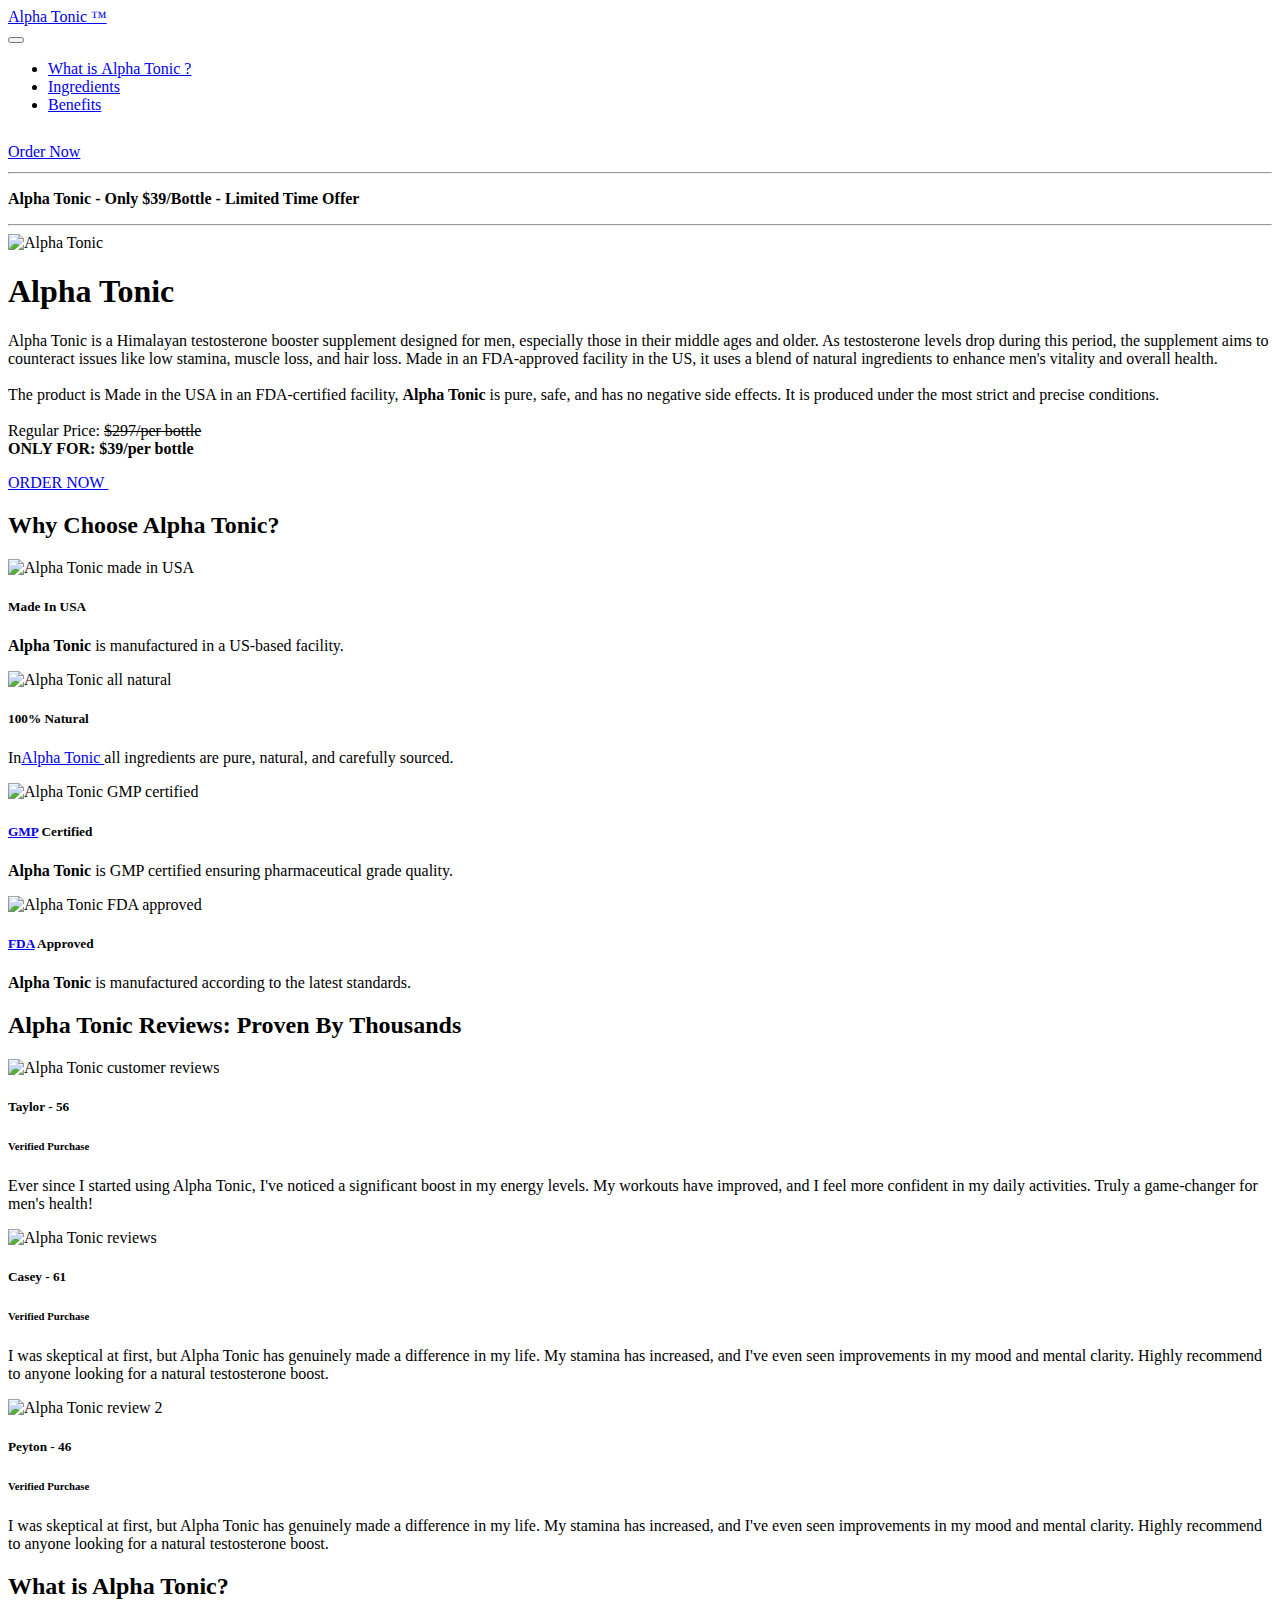
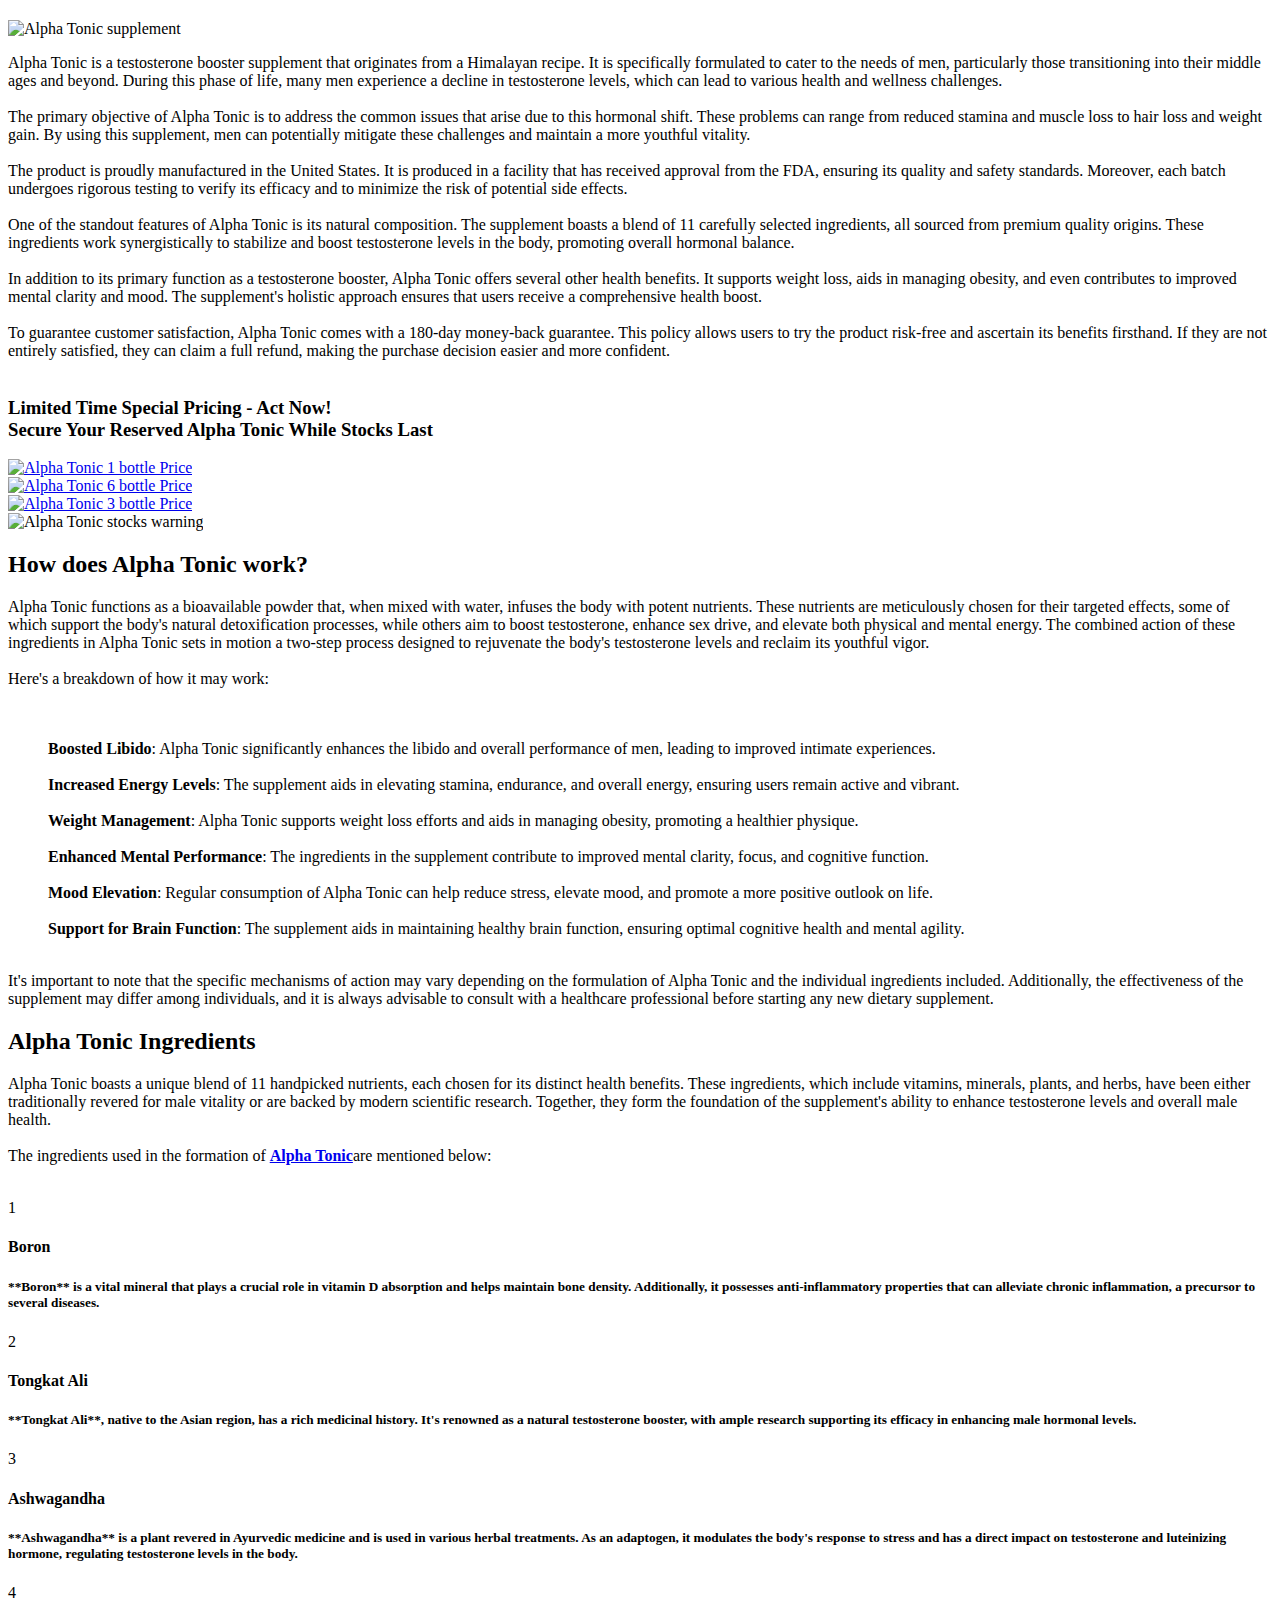
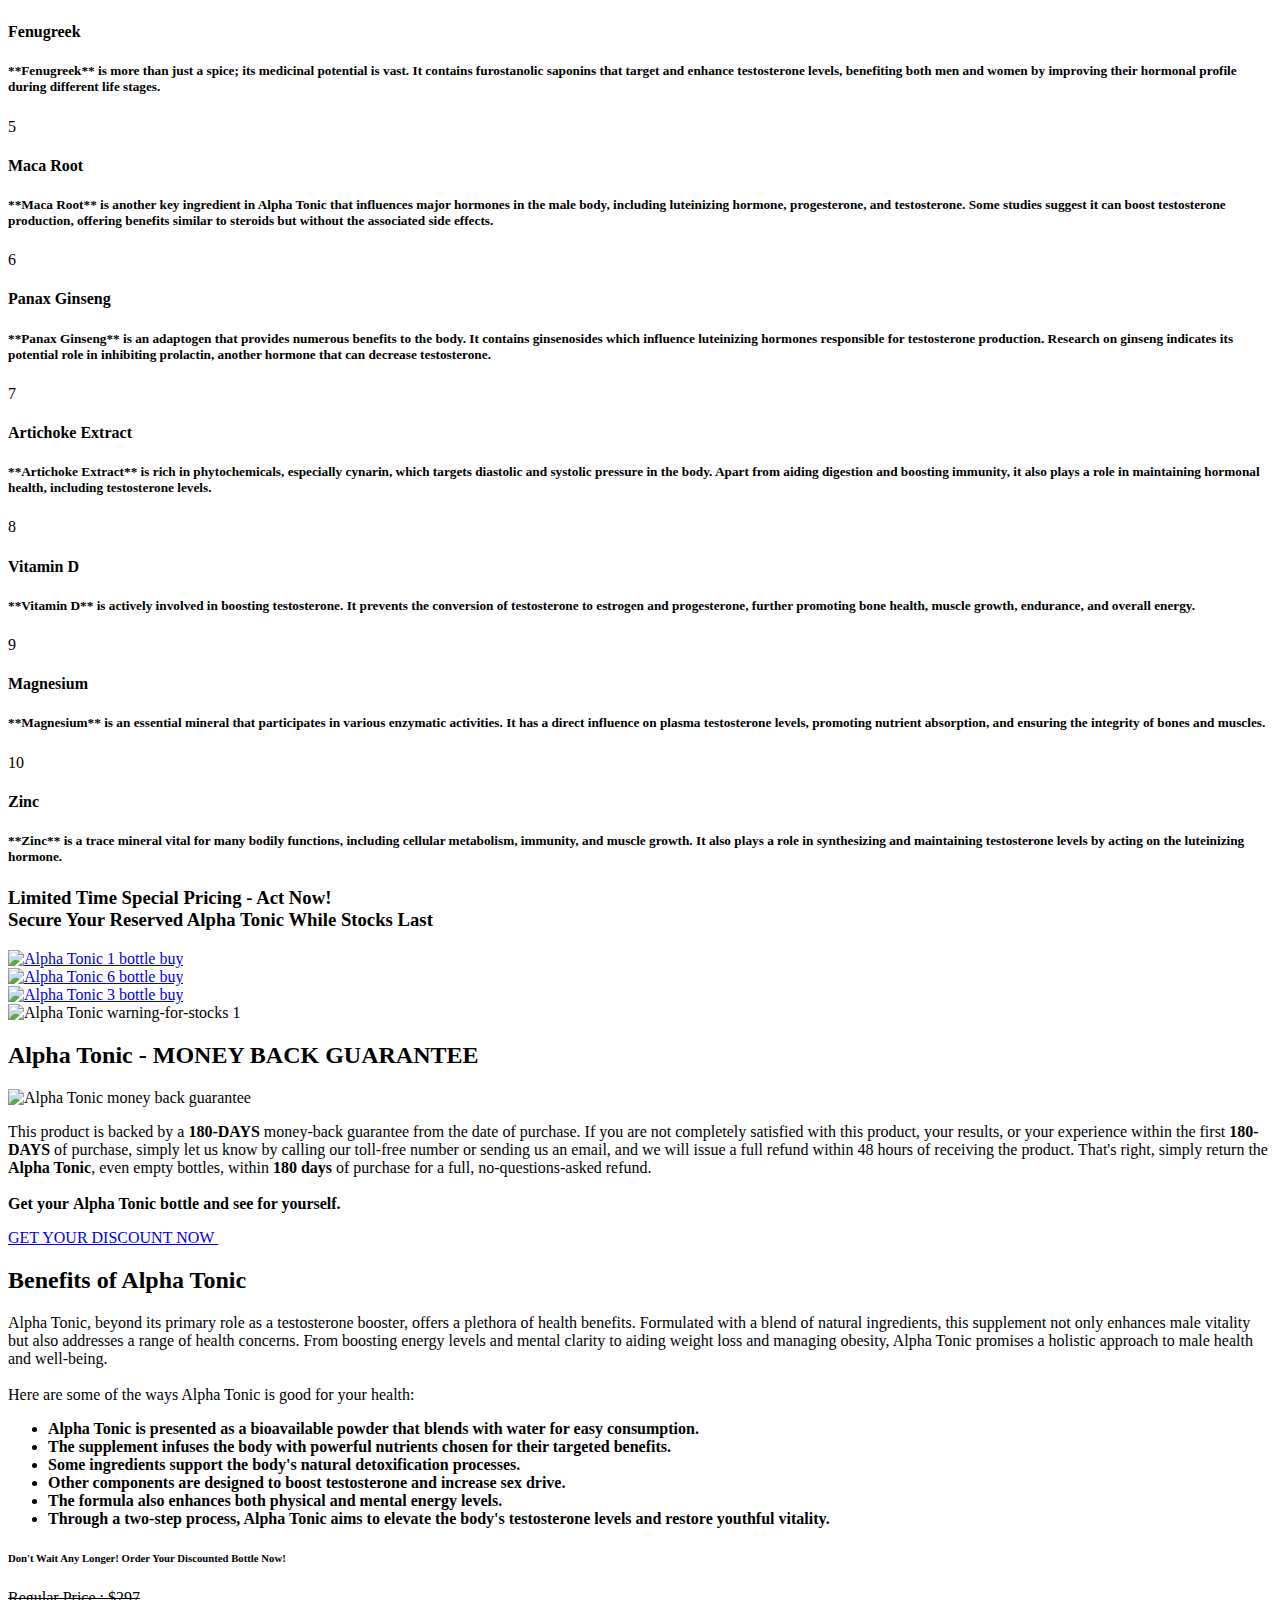
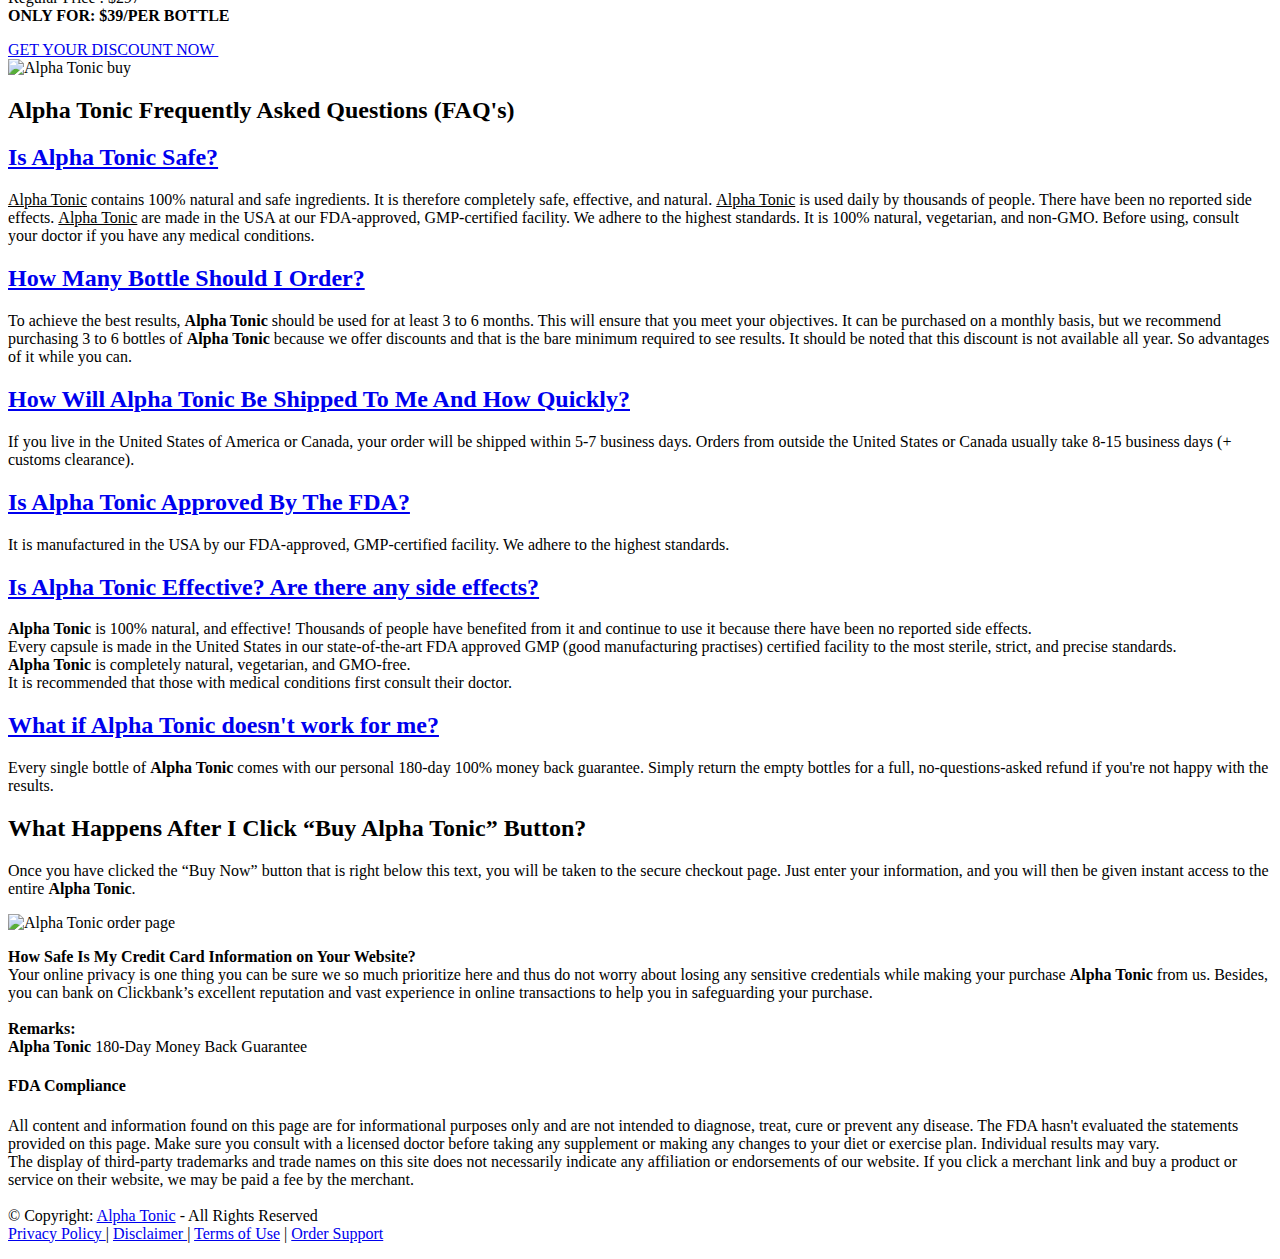
==== commit e0afece9: "Template-3" ====
--- a/alpha-tonic.html
+++ b/alpha-tonic.html
@@ -8,7 +8,7 @@
     <meta property="og:image" content="assets-3/images/Alpha-Tonic.png" />
     <meta
       name="twitter:title"
-      content="Alpha Tonic Official - $39/Bottle | 76% OFF Today Only!"
+      content="Alpha Tonic™ | Official Site - 76% Off at $39/Bottle!"
     />
     <meta
       name="viewport"
@@ -19,7 +19,7 @@
       href="assets-3/images/health.png"
       type="image/x-icon"
     />
-    <meta name="description" content="Alpha Tonic is a natural dietary supplement designed to enhance male sexual performance. Boost your energy, improve testosterone levels, and enjoy a revitalized sexual life. Get it today at $39/bottle with a 76% discount!" />
+    <meta name="description" content="Alpha Tonic is the ultimate testosterone booster inspired by a Himalayan recipe. Now available at a 76% discount, get yours for just $39 per bottle and experience enhanced male vitality and overall health." />
 
     <meta
       name="keywords"
@@ -28,7 +28,7 @@
     <meta http-equiv="content-language" content="en-US" />
     <meta name="referrer" content="no-referrer" />
 
-    <title>Alpha Tonic Official - $39/Bottle | 76% OFF Today Only!</title>
+    <title>Alpha Tonic™ | Official Site - 76% Off at $39/Bottle!</title>
     <link
       rel="stylesheet"
       href="assets-3/web/assets/mobirise-icons2/mobirise2.css"
@@ -212,7 +212,7 @@
                   <strong>Alpha Tonic</strong>
                 </h1>
                 <p class="mbr-text mbr-fonts-style display-7">
-                  Alpha Tonic is a 100% natural dietary supplement designed to enhance male sexual performance by supporting healthy blood flow. It's made in the US under strict conditions and uses a blend of herbs, plants, vitamins, and minerals to boost libido, mood, energy, erections, and hormone production. The product is backed by a 180-day money-back guarantee, ensuring customer satisfaction.<br /><br />The product is Made in the USA in
+                  Alpha Tonic is a Himalayan testosterone booster supplement designed for men, especially those in their middle ages and older. As testosterone levels drop during this period, the supplement aims to counteract issues like low stamina, muscle loss, and hair loss. Made in an FDA-approved facility in the US, it uses a blend of natural ingredients to enhance men's vitality and overall health.<br /><br />The product is Made in the USA in
                   an FDA-certified facility,&nbsp;<strong>Alpha Tonic</strong>
                   is pure, safe, and has no negative side effects. It is
                   produced under the most strict and precise conditions.
@@ -410,7 +410,7 @@
                       <strong>Verified Purchase</strong>
                     </h6>
                     <p class="mbr-text mbr-fonts-style display-7">
-                      I've been using Alpha Tonic for a few months now, and the results are impressive. My energy levels have increased, and I've noticed a significant improvement in my sexual performance. It's a game-changer!
+                      Ever since I started using Alpha Tonic, I've noticed a significant boost in my energy levels. My workouts have improved, and I feel more confident in my daily activities. Truly a game-changer for men's health!
                     </p>
                   </div>
                 </div>
@@ -437,7 +437,7 @@
                       <strong>Verified Purchase</strong>
                     </h6>
                     <p class="mbr-text mbr-fonts-style display-7">
-                      Alpha Tonic has truly transformed my life. I was skeptical at first, but after seeing the positive changes in my stamina and overall mood, I'm convinced. It's a must-try for any man looking to enhance his sexual health.
+                      I was skeptical at first, but Alpha Tonic has genuinely made a difference in my life. My stamina has increased, and I've even seen improvements in my mood and mental clarity. Highly recommend to anyone looking for a natural testosterone boost.
                     </p>
                   </div>
                 </div>
@@ -466,7 +466,7 @@
                       <strong>Verified Purchase</strong>
                     </h6>
                     <p class="mbr-text mbr-fonts-style display-7">
-                      Alpha Tonic has truly transformed my life. I was skeptical at first, but after seeing the positive changes in my stamina and overall mood, I'm convinced. It's a must-try for any man looking to enhance his sexual health.
+                      I was skeptical at first, but Alpha Tonic has genuinely made a difference in my life. My stamina has increased, and I've even seen improvements in my mood and mental clarity. Highly recommend to anyone looking for a natural testosterone boost.
                     </p>
                   </div>
                 </div>
@@ -509,12 +509,12 @@
             <div class="col-12 col-md">
               <div class="text-wrapper text-center">
                 <p class="mbr-text mbr-fonts-style display-7">
-                   Alpha Tonic is a dietary supplement designed to enhance male sexual performance. It is formulated with 100% natural ingredients, making it a safe and effective solution for men experiencing sexual dysfunction. The product is manufactured in the United States under strict, sterile, and precise conditions, ensuring its quality and safety.<br /><br />
-                   The primary function of Alpha Tonic is to support healthy blood flow, which is crucial for maintaining and improving sexual performance in men. By promoting better circulation, the supplement can help manage sexual health concerns naturally. It is designed to provide a variety of potential health benefits that can boost overall health, including sexual health.<br /><br />
-                   One of the key features of Alpha Tonic is its unique blend of herbs, plants, vitamins, and minerals. These ingredients work synergistically to boost libido, mood, energy, erections, and hormone production. This potent mix has proven to be very effective in treating various ailments and conditions associated with male sexual health.<br /><br />
-                   Alpha Tonic is not just a quick fix for sexual performance issues. It targets the root cause of poor sexual health in men, providing a long-term solution rather than temporary relief. By getting straight to the root cause of poor male sexual performance, Alpha Tonic treats the issue at its source.<br /><br />
-                   The supplement is also backed by a 180-day money-back guarantee. This means that if customers are not satisfied with the results or the quality of the supplement, they can contact the support team of Alpha Tonic and claim their money back. This guarantee provides assurance to customers about the effectiveness of the product.<br /><br />
-                   In conclusion, Alpha Tonic is a comprehensive solution for men seeking to improve their sexual performance. Its natural formulation, targeted approach, and customer satisfaction guarantee make it a reliable and effective choice for men dealing with sexual health issues.<br /><br />
+                   Alpha Tonic is a testosterone booster supplement that originates from a Himalayan recipe. It is specifically formulated to cater to the needs of men, particularly those transitioning into their middle ages and beyond. During this phase of life, many men experience a decline in testosterone levels, which can lead to various health and wellness challenges.<br /><br />
+                   The primary objective of Alpha Tonic is to address the common issues that arise due to this hormonal shift. These problems can range from reduced stamina and muscle loss to hair loss and weight gain. By using this supplement, men can potentially mitigate these challenges and maintain a more youthful vitality.<br /><br />
+                   The product is proudly manufactured in the United States. It is produced in a facility that has received approval from the FDA, ensuring its quality and safety standards. Moreover, each batch undergoes rigorous testing to verify its efficacy and to minimize the risk of potential side effects.<br /><br />
+                   One of the standout features of Alpha Tonic is its natural composition. The supplement boasts a blend of 11 carefully selected ingredients, all sourced from premium quality origins. These ingredients work synergistically to stabilize and boost testosterone levels in the body, promoting overall hormonal balance.<br /><br />
+                   In addition to its primary function as a testosterone booster, Alpha Tonic offers several other health benefits. It supports weight loss, aids in managing obesity, and even contributes to improved mental clarity and mood. The supplement's holistic approach ensures that users receive a comprehensive health boost.<br /><br />
+                   To guarantee customer satisfaction, Alpha Tonic comes with a 180-day money-back guarantee. This policy allows users to try the product risk-free and ascertain its benefits firsthand. If they are not entirely satisfied, they can claim a full refund, making the purchase decision easier and more confident.<br /><br />
                   
                 </p>
               </div>
@@ -632,28 +632,28 @@
           <div class="row justify-content-center">
             <div class="col-md-12 col-lg-10">
               <div class="mbr-text mbr-fonts-style display-7">
-                Alpha Tonic works by harnessing the power of its natural ingredients to support healthy blood flow and boost male sexual performance. It operates in two main steps: initially, it supports overall body strength and helps your body respond to physical and cognitive stressors. Then, it provides your body with the necessary nutrients to naturally restore testosterone to optimal levels. This dual-action approach results in revitalizing masculine energy, high energy levels, a better sex drive, a leaner body, and a sharper mind.
+                Alpha Tonic functions as a bioavailable powder that, when mixed with water, infuses the body with potent nutrients. These nutrients are meticulously chosen for their targeted effects, some of which support the body's natural detoxification processes, while others aim to boost testosterone, enhance sex drive, and elevate both physical and mental energy. The combined action of these ingredients in Alpha Tonic sets in motion a two-step process designed to rejuvenate the body's testosterone levels and reclaim its youthful vigor.
                 <br /><br>
                 Here's a breakdown of how it may work:
                 <ul>
                   <br />
                   <br />
-                  <strong>Boosts Energy Levels</strong>: Alpha Tonic helps to increase energy levels, providing the vitality needed for improved sexual performance and daily activities.
+                  <strong>Boosted Libido</strong>: Alpha Tonic significantly enhances the libido and overall performance of men, leading to improved intimate experiences.
                   <br />
                   <br />
-                  <strong>Supports Healthy Testosterone Production</strong>: The supplement aids in the natural production of testosterone, a key hormone for male sexual health and overall well-being.
+                  <strong>Increased Energy Levels</strong>: The supplement aids in elevating stamina, endurance, and overall energy, ensuring users remain active and vibrant.
                   <br />
                   <br />
-                  <strong>Enhances Physical Stamina</strong>: Alpha Tonic contributes to improved physical stamina, allowing for longer-lasting and more satisfying sexual encounters.
+                  <strong>Weight Management</strong>: Alpha Tonic supports weight loss efforts and aids in managing obesity, promoting a healthier physique.
                   <br />
                   <br />
-                  <strong>Supports Brain Function</strong>: The ingredients in Alpha Tonic also support cognitive functions, leading to better mental clarity and focus.
+                  <strong>Enhanced Mental Performance</strong>: The ingredients in the supplement contribute to improved mental clarity, focus, and cognitive function.
                   <br />
                   <br />
-                  <strong>Promotes Prostate Health</strong>: Alpha Tonic contains ingredients like zinc that are known to support the health of the prostate, a crucial organ for male sexual health.
+                  <strong>Mood Elevation</strong>: Regular consumption of Alpha Tonic can help reduce stress, elevate mood, and promote a more positive outlook on life.
                   <br />
                   <br />
-                  <strong>Improves Erection Quality and Sperm Count</strong>: Regular intake of Alpha Tonic can lead to improved erection quality and an increase in sperm count, enhancing fertility and sexual performance.
+                  <strong>Support for Brain Function</strong>: The supplement aids in maintaining healthy brain function, ensuring optimal cognitive health and mental agility.
                   <br />
                   <br />
                   
@@ -696,7 +696,7 @@
           <div class="row justify-content-center">
             <div class="col-md-12 col-lg-10">
               <p class="mbr-text mbr-fonts-style display-7">
-                Alpha Tonic is formulated with a unique blend of natural ingredients, each chosen for their potential to support male sexual health. These ingredients, which include a mix of herbs, plants, vitamins, and minerals, work together to provide a comprehensive solution for enhancing male sexual performance. The blend is designed to target the root cause of poor sexual health, providing a long-term solution rather than temporary relief.<br /><br />The ingredients used in the
+                Alpha Tonic boasts a unique blend of 11 handpicked nutrients, each chosen for its distinct health benefits. These ingredients, which include vitamins, minerals, plants, and herbs, have been either traditionally revered for male vitality or are backed by modern scientific research. Together, they form the foundation of the supplement's ability to enhance testosterone levels and overall male health.<br /><br />The ingredients used in the
                 formation of&nbsp;<strong><a href="https://alphas-tonic.com" alt="Alpha Tonic" title="Alpha Tonic">Alpha Tonic</a></strong>are
                 mentioned below:<br /><br />
               </p>
@@ -724,10 +724,10 @@
                   <h4
                     class="icon-title card-title mbr-black mbr-fonts-style display-7"
                   >
-                    <strong>Tongkat Ali</strong>
+                    <strong>Boron</strong>
                   </h4>
                   <h5 class="icon-text mbr-black mbr-fonts-style display-7">
-                    Tongkat Ali, also known as Eurycoma Longifolia Jack, is sourced from Malaysia. It contains nutrients that can increase testosterone hormones and balance nitric oxide levels, thereby improving libido and overall sexual performance.
+                    **Boron** is a vital mineral that plays a crucial role in vitamin D absorption and helps maintain bone density. Additionally, it possesses anti-inflammatory properties that can alleviate chronic inflammation, a precursor to several diseases.
                     <div></div>
                   </h5>
                 </div>
@@ -743,10 +743,10 @@
                   <h4
                     class="icon-title card-title mbr-black mbr-fonts-style display-7"
                   >
-                    <strong>Fenugreek</strong>
+                    <strong>Tongkat Ali</strong>
                   </h4>
                   <h5 class="icon-text mbr-black mbr-fonts-style display-7">
-                    Fenugreek is a common spice in Indian cooking, but it's also believed to house a helpful compound called furostanolic saponins. This compound is thought to potentially raise testosterone levels, contributing to improved libido and sexual health.
+                    **Tongkat Ali**, native to the Asian region, has a rich medicinal history. It's renowned as a natural testosterone booster, with ample research supporting its efficacy in enhancing male hormonal levels.
                     <div></div>
                   </h5>
                 </div>
@@ -765,7 +765,7 @@
                     <strong>Ashwagandha</strong>
                   </h4>
                   <h5 class="icon-text mbr-black mbr-fonts-style display-7">
-                    Ashwagandha is a powerful antioxidant included in Alpha Tonic to support sexual vigor and stamina. It promotes lean muscle growth and increases sperm volume and motility, making it a key ingredient for male sexual health.
+                    **Ashwagandha** is a plant revered in Ayurvedic medicine and is used in various herbal treatments. As an adaptogen, it modulates the body's response to stress and has a direct impact on testosterone and luteinizing hormone, regulating testosterone levels in the body.
                     <div></div>
                   </h5>
                 </div>
@@ -781,10 +781,10 @@
                   <h4
                     class="icon-title card-title mbr-black mbr-fonts-style display-7"
                   >
-                    <strong>Boron</strong>
+                    <strong>Fenugreek</strong>
                   </h4>
                   <h5 class="icon-text mbr-black mbr-fonts-style display-7">
-                    Boron is a vital mineral that boosts the body’s physiological functions. It's commonly used to diminish estrogen levels while increasing testosterone levels, and it also helps detoxify the prostate gland.
+                    **Fenugreek** is more than just a spice; its medicinal potential is vast. It contains furostanolic saponins that target and enhance testosterone levels, benefiting both men and women by improving their hormonal profile during different life stages.
                     <div></div>
                   </h5>
                 </div>
@@ -800,10 +800,10 @@
                   <h4
                     class="icon-title card-title mbr-black mbr-fonts-style display-7"
                   >
-                    <strong>Panax Ginseng</strong>
+                    <strong>Maca Root</strong>
                   </h4>
                   <h5 class="icon-text mbr-black mbr-fonts-style display-7">
-                    Panax Ginseng can potentially reduce inflammation due to its potent antioxidants. It improves brain function and supports the circulatory system, which can help improve erectile dysfunction and high cholesterol.
+                    **Maca Root** is another key ingredient in Alpha Tonic that influences major hormones in the male body, including luteinizing hormone, progesterone, and testosterone. Some studies suggest it can boost testosterone production, offering benefits similar to steroids but without the associated side effects.
                     <div></div>
                   </h5>
                 </div>
@@ -819,10 +819,10 @@
                   <h4
                     class="icon-title card-title mbr-black mbr-fonts-style display-7"
                   >
-                    <strong>Maca Root</strong>
+                    <strong>Panax Ginseng</strong>
                   </h4>
                   <h5 class="icon-text mbr-black mbr-fonts-style display-7">
-                    Maca Root is known for its ability to increase libido and boost healthy sperm concentration and motility. It's a traditional aphrodisiac and fertility booster that can also boost energy and sexual performance.
+                    **Panax Ginseng** is an adaptogen that provides numerous benefits to the body. It contains ginsenosides which influence luteinizing hormones responsible for testosterone production. Research on ginseng indicates its potential role in inhibiting prolactin, another hormone that can decrease testosterone.
                     <div></div>
                   </h5>
                 </div>
@@ -838,10 +838,10 @@
                   <h4
                     class="icon-title card-title mbr-black mbr-fonts-style display-7"
                   >
-                    <strong>Nettle Root</strong>
+                    <strong>Artichoke Extract</strong>
                   </h4>
                   <h5 class="icon-text mbr-black mbr-fonts-style display-7">
-                    Nettle Root can increase testosterone hormones and balance nitric oxide levels in the body. It can also harden erections, make them last longer, and improve the size and girth of the penis.
+                    **Artichoke Extract** is rich in phytochemicals, especially cynarin, which targets diastolic and systolic pressure in the body. Apart from aiding digestion and boosting immunity, it also plays a role in maintaining hormonal health, including testosterone levels.
                     <div></div>
                   </h5>
                 </div>
@@ -857,10 +857,10 @@
                   <h4
                     class="icon-title card-title mbr-black mbr-fonts-style display-7"
                   >
-                    <strong>Artichoke Extract</strong>
+                    <strong>Vitamin D</strong>
                   </h4>
                   <h5 class="icon-text mbr-black mbr-fonts-style display-7">
-                    Artichoke Extract comprises plant compounds obtained from the artichoke plant's leaves. It's believed to lower diastolic and systolic blood pressure, relieve gastrointestinal symptoms, and promote gut bacteria.
+                    **Vitamin D** is actively involved in boosting testosterone. It prevents the conversion of testosterone to estrogen and progesterone, further promoting bone health, muscle growth, endurance, and overall energy.
                     <div></div>
                   </h5>
                 </div>
@@ -879,7 +879,7 @@
                     <strong>Magnesium</strong>
                   </h4>
                   <h5 class="icon-text mbr-black mbr-fonts-style display-7">
-                    Magnesium is an important mineral that enhances the health of your endothelium. It supports better blood flow to the penile chambers and assists your penis in retaining this blood flow for a long time, contributing to improved arousal and energy levels.
+                    **Magnesium** is an essential mineral that participates in various enzymatic activities. It has a direct influence on plasma testosterone levels, promoting nutrient absorption, and ensuring the integrity of bones and muscles.
                     <div></div>
                   </h5>
                 </div>
@@ -898,7 +898,7 @@
                     <strong>Zinc</strong>
                   </h4>
                   <h5 class="icon-text mbr-black mbr-fonts-style display-7">
-                    Zinc deficiency is linked to low testosterone levels. Zinc is particularly concentrated in prostate tissue, and many men take zinc supplements daily to support prostate health and overall testosterone levels. It acts as a powerful male booster by increasing semen volume, optimizing erectile function, and supporting sleep.
+                    **Zinc** is a trace mineral vital for many bodily functions, including cellular metabolism, immunity, and muscle growth. It also plays a role in synthesizing and maintaining testosterone levels by acting on the luteinizing hormone.
                   </h5>
                 </div>
               </div>
@@ -1084,7 +1084,7 @@
           <div class="row justify-content-center">
             <div class="col-md-12 col-lg-10">
               <p class="mbr-text mbr-fonts-style display-7">
-                Alpha Tonic offers a wide range of benefits, primarily aimed at enhancing male sexual health and performance. By harnessing the power of its natural ingredients, this supplement not only improves sexual performance but also contributes to overall health. From boosting energy levels and testosterone production to enhancing physical stamina and brain function, Alpha Tonic provides a comprehensive solution for men seeking to improve their sexual and overall health.
+                Alpha Tonic, beyond its primary role as a testosterone booster, offers a plethora of health benefits. Formulated with a blend of natural ingredients, this supplement not only enhances male vitality but also addresses a range of health concerns. From boosting energy levels and mental clarity to aiding weight loss and managing obesity, Alpha Tonic promises a holistic approach to male health and well-being.
                 <br />
                 <br />Here are some of the ways Alpha Tonic is good for your
                 health:
@@ -1105,17 +1105,17 @@
               <div class="mbr-text mbr-fonts-style display-7">
                 <ul>
                   
-                  <strong><li>Alpha Tonic begins by supporting overall body strength and helping the body respond to physical and cognitive stressors.</li></strong>
+                  <strong><li>Alpha Tonic is presented as a bioavailable powder that blends with water for easy consumption.</li></strong>
                   
-                  <strong><li>It provides the body with essential vitamins, minerals, and nutrients necessary for testosterone synthesis.</li></strong>
+                  <strong><li>The supplement infuses the body with powerful nutrients chosen for their targeted benefits.</li></strong>
                   
-                  <strong><li>The supplement works to naturally restore testosterone to optimal levels, enhancing sexual performance.</li></strong>
+                  <strong><li>Some ingredients support the body's natural detoxification processes.</li></strong>
                   
-                  <strong><li>Alpha Tonic also supports healthy inflammation levels, creating a path for future testosterone gains.</li></strong>
+                  <strong><li>Other components are designed to boost testosterone and increase sex drive.</li></strong>
                   
-                  <strong><li>It helps the body to manage stress response, contributing to improved mood and energy levels.</li></strong>
+                  <strong><li>The formula also enhances both physical and mental energy levels.</li></strong>
                   
-                  <strong><li>Regular intake of Alpha Tonic results in revitalizing masculine energy, high energy levels, a better sex drive, a leaner body, and a sharper mind.</li></strong>
+                  <strong><li>Through a two-step process, Alpha Tonic aims to elevate the body's testosterone levels and restore youthful vitality.</li></strong>
                   
                 </ul>
               </div>
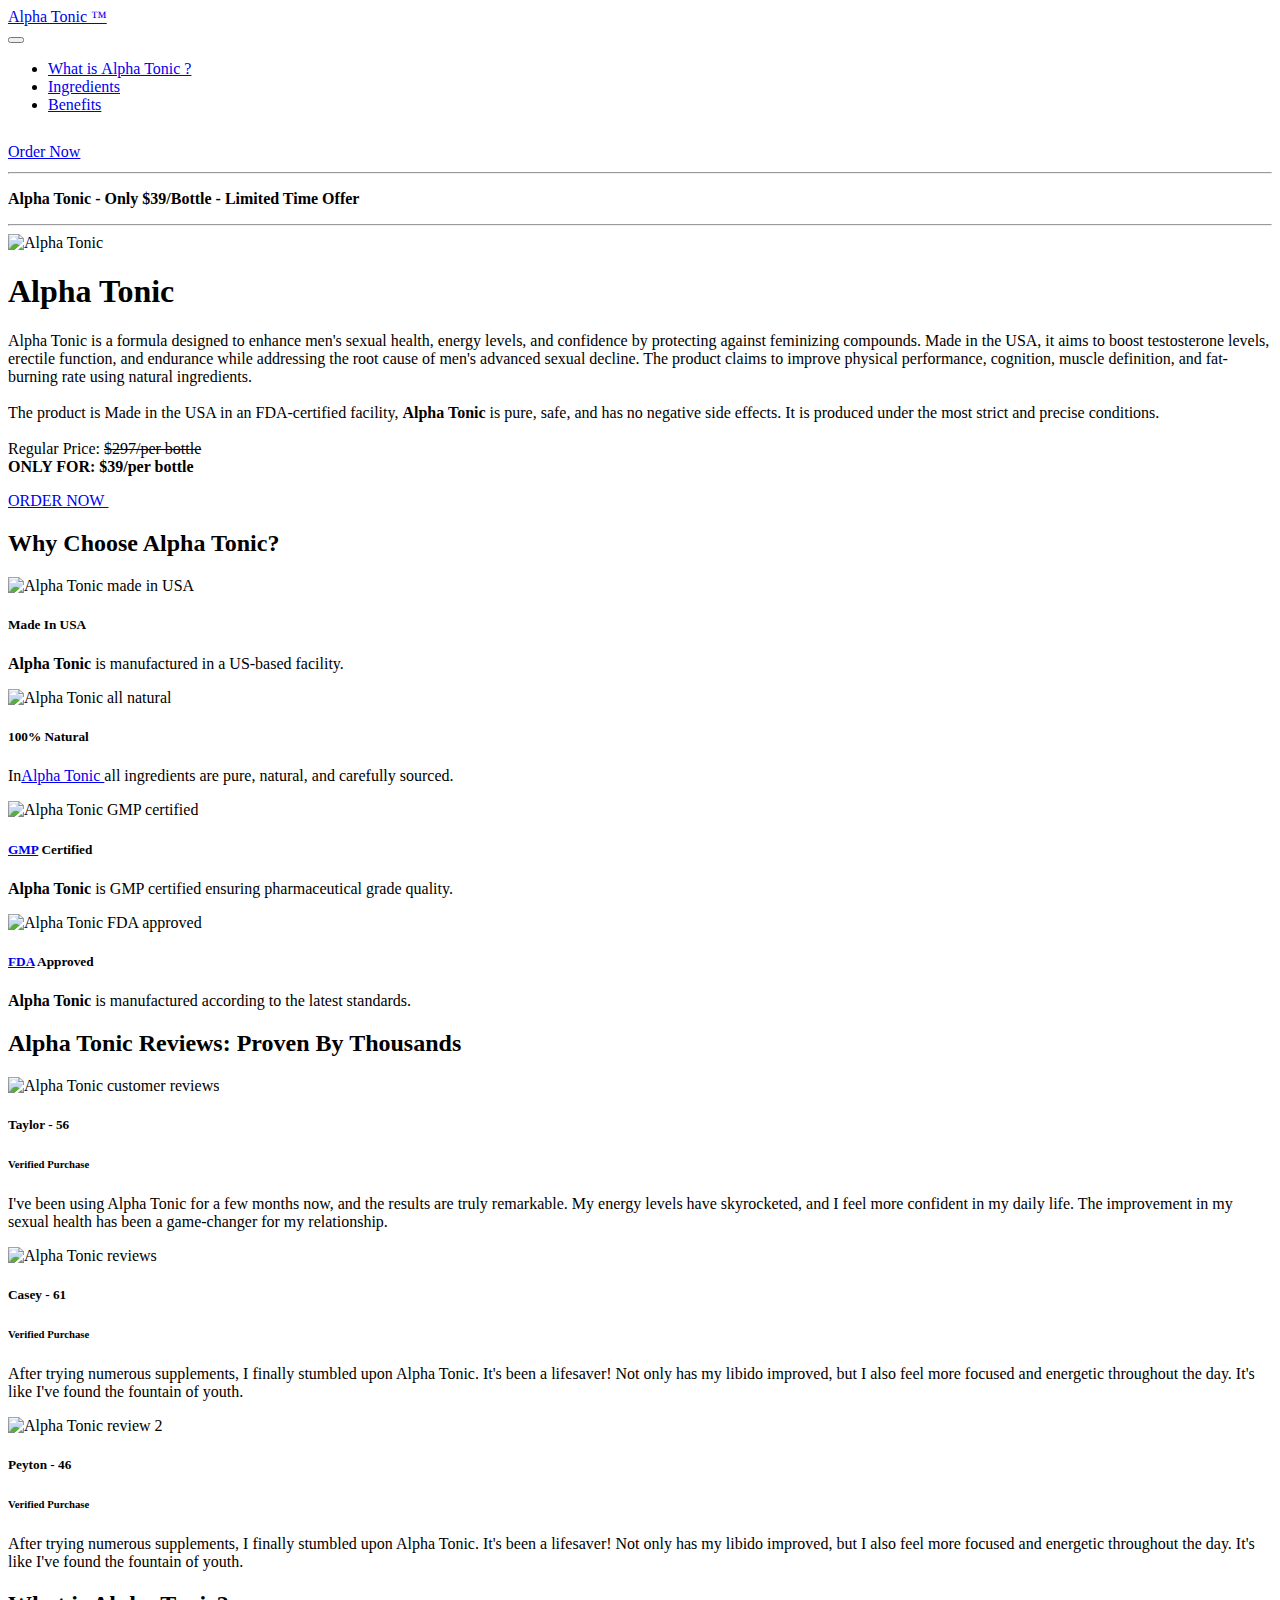
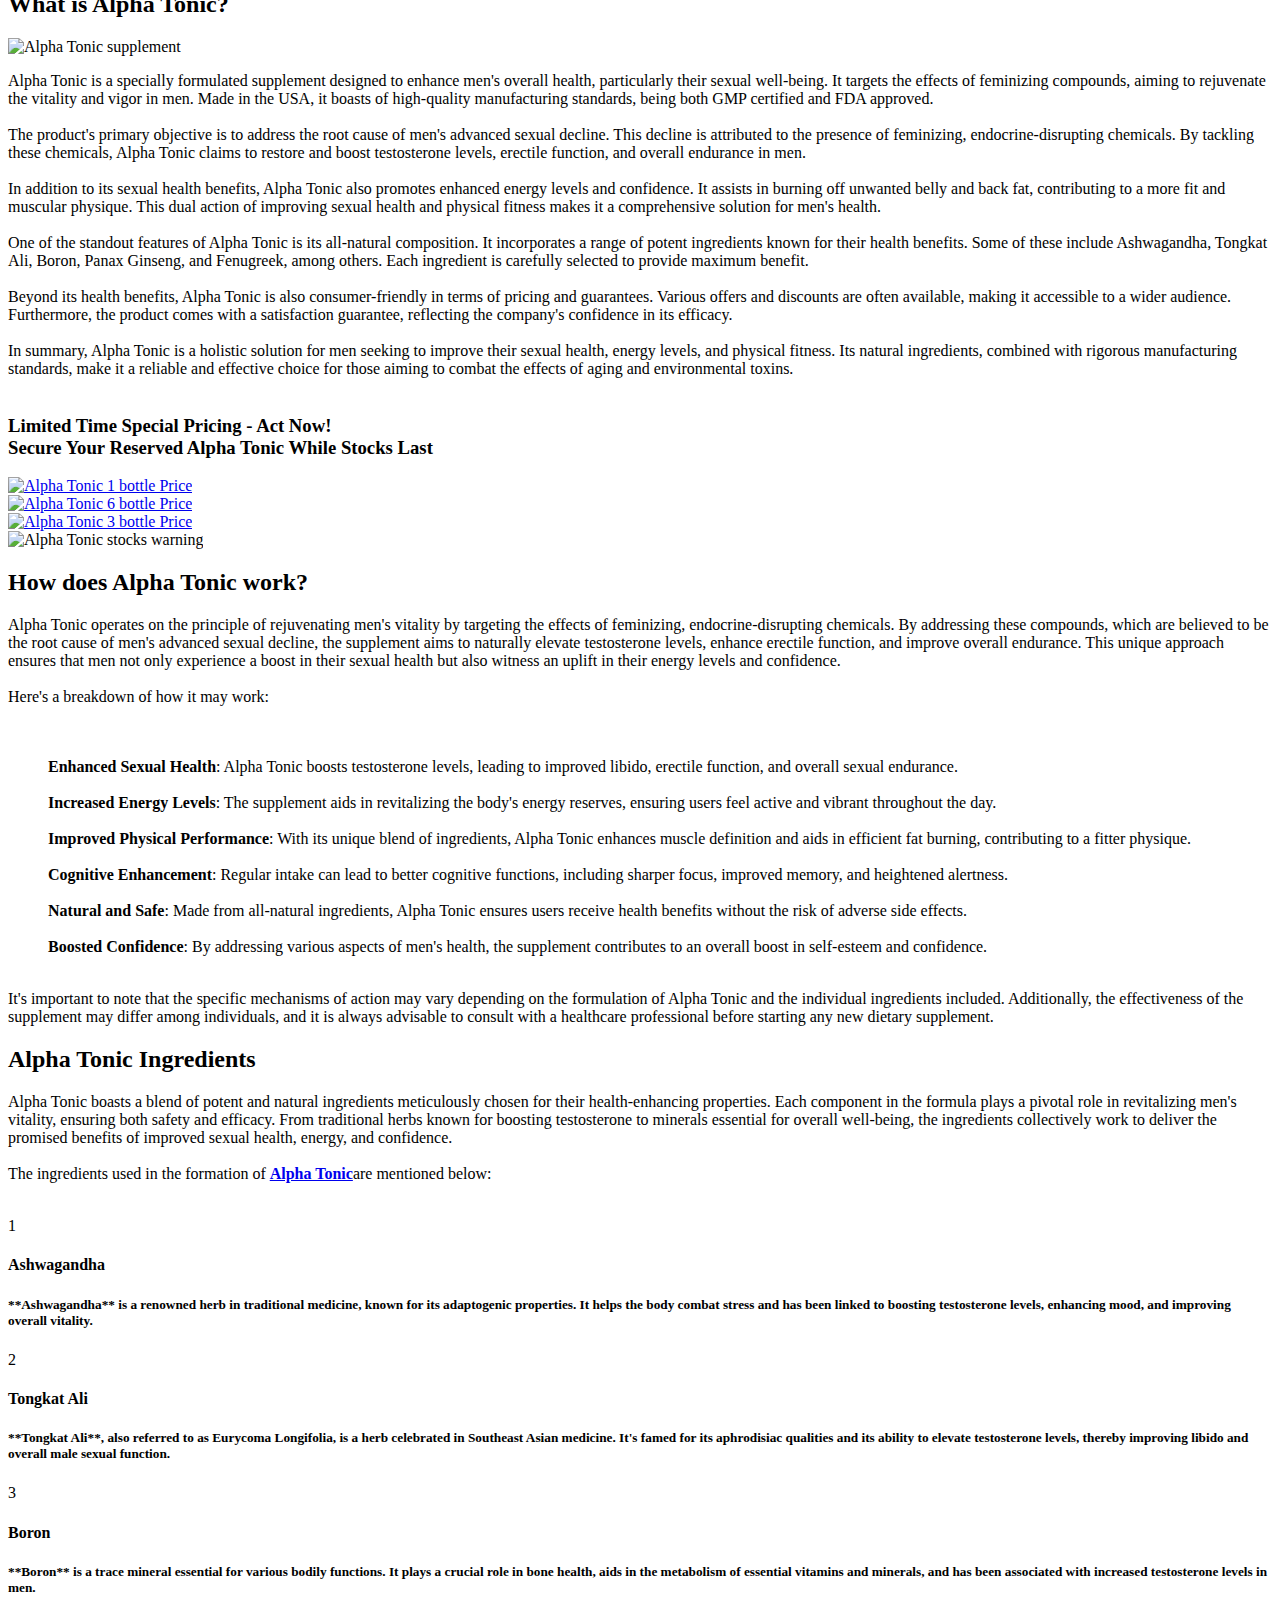
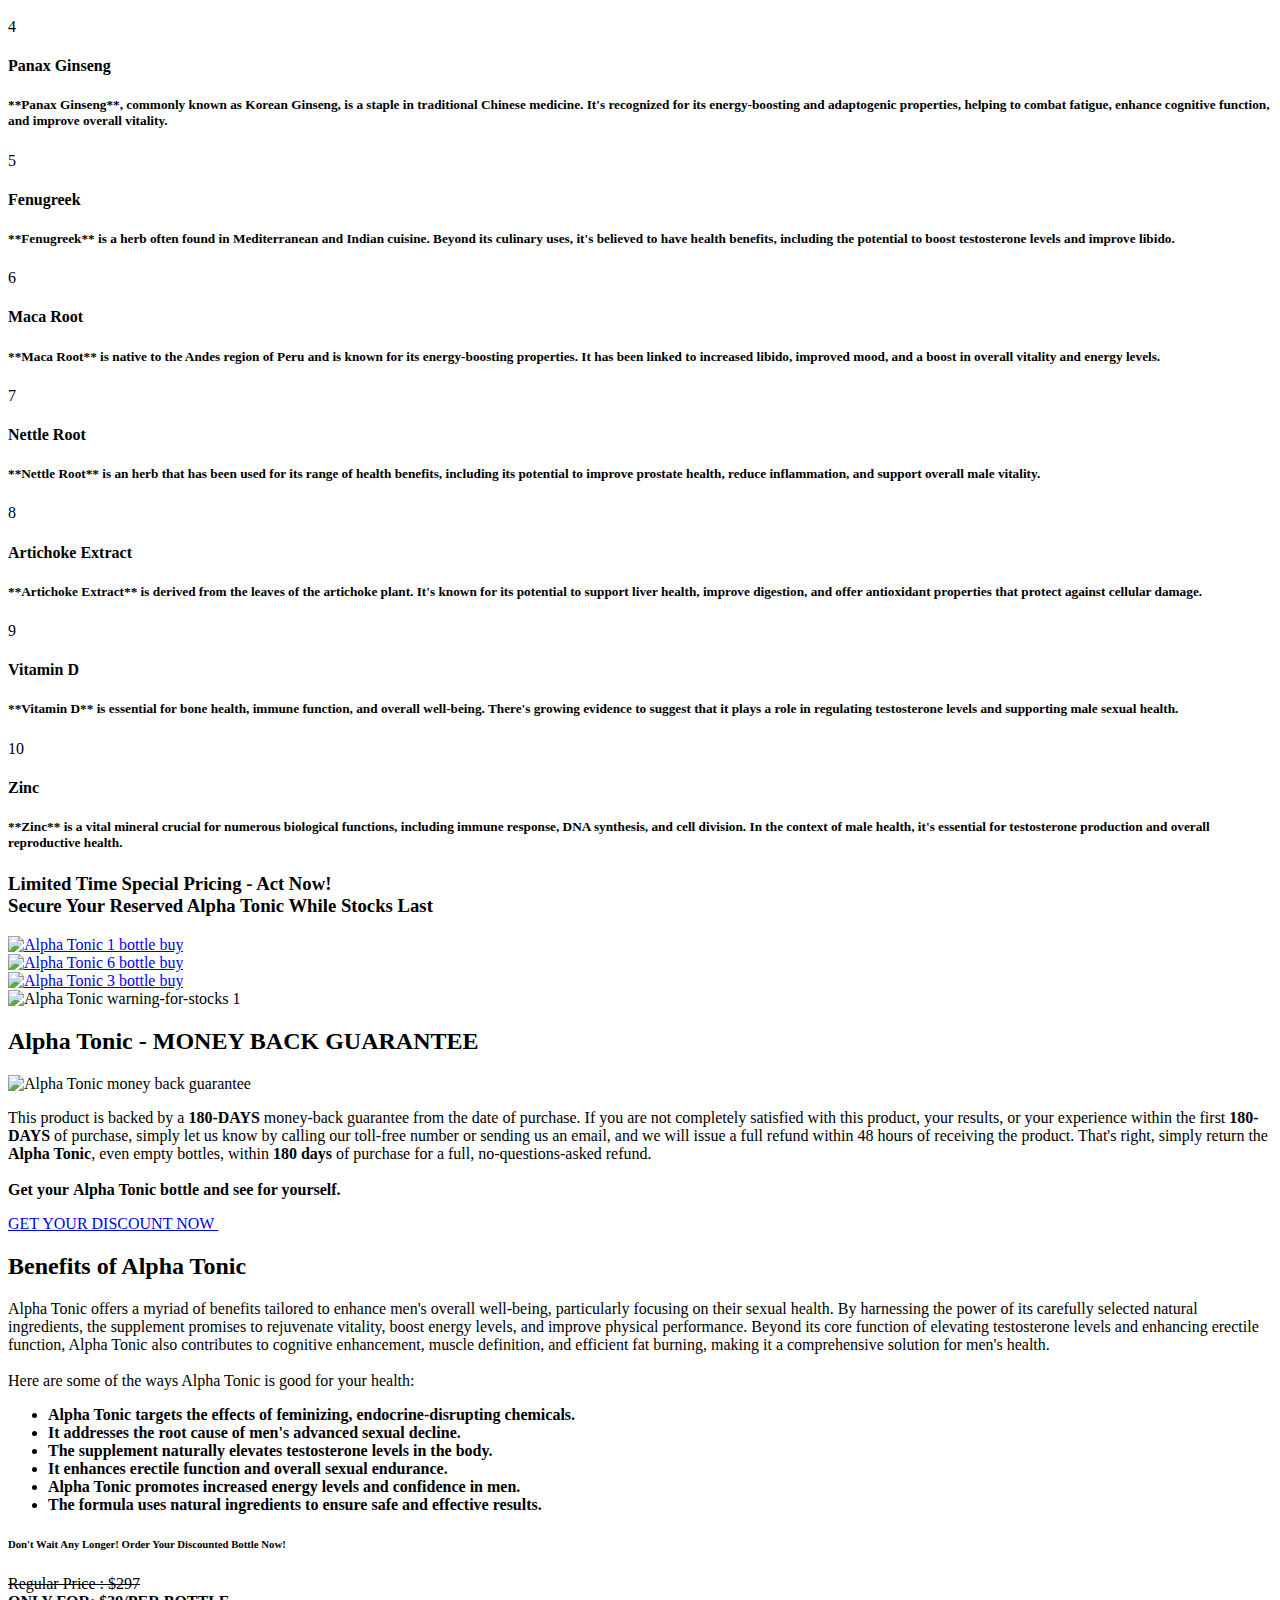
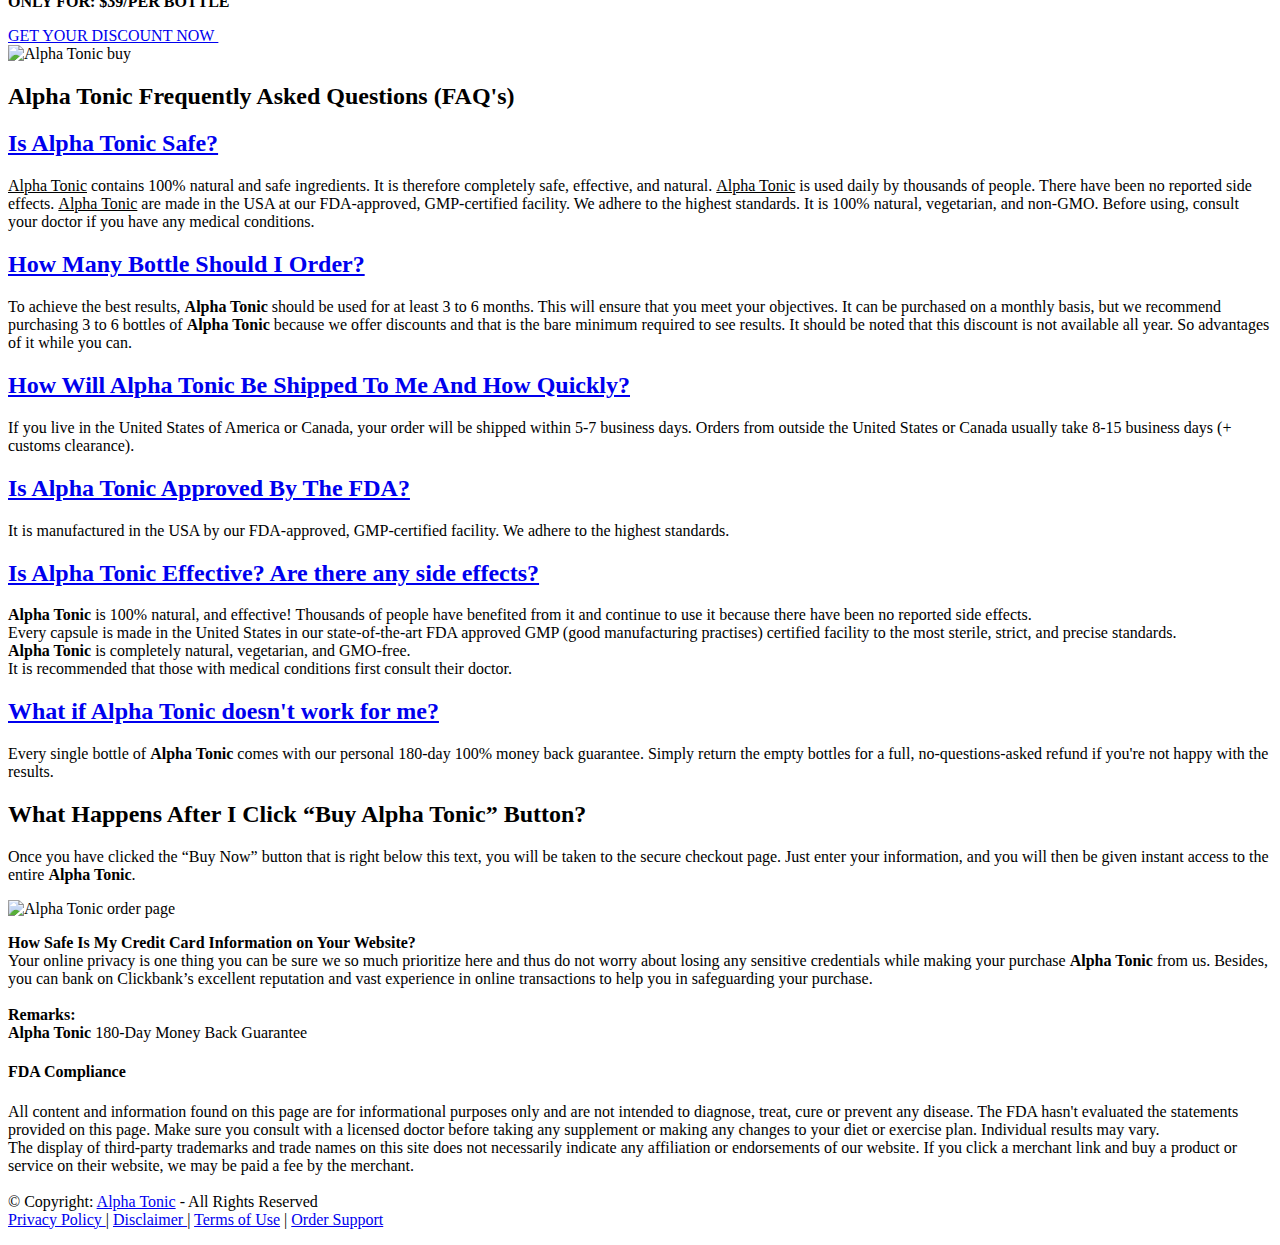
==== commit 16ad84c2: "Template-3" ====
--- a/alpha-tonic.html
+++ b/alpha-tonic.html
@@ -5,10 +5,10 @@
     <meta http-equiv="X-UA-Compatible" content="IE=edge" />
     <meta name="twitter:card" content="summary_large_image" />
     <meta name="twitter:image:src" content="assets-3/images/index-meta.webp" />
-    <meta property="og:image" content="assets-3/images/Alpha-Tonic.png" />
+    <meta property="og:image" content="assets-3/images/alpha-tonic.png" />
     <meta
       name="twitter:title"
-      content="Alpha Tonic™ | Official Site - 76% Off at $39/Bottle!"
+      content="Alpha Tonic® Official - 76% Off | Now at $39/Bottle"
     />
     <meta
       name="viewport"
@@ -19,7 +19,7 @@
       href="assets-3/images/health.png"
       type="image/x-icon"
     />
-    <meta name="description" content="Alpha Tonic is the ultimate testosterone booster inspired by a Himalayan recipe. Now available at a 76% discount, get yours for just $39 per bottle and experience enhanced male vitality and overall health." />
+    <meta name="description" content="Alpha Tonic is the ultimate solution for men's vitality and sexual health. Harness the power of natural ingredients to boost testosterone, energy, and confidence. Special offer now at $39/bottle!" />
 
     <meta
       name="keywords"
@@ -28,7 +28,7 @@
     <meta http-equiv="content-language" content="en-US" />
     <meta name="referrer" content="no-referrer" />
 
-    <title>Alpha Tonic™ | Official Site - 76% Off at $39/Bottle!</title>
+    <title>Alpha Tonic® Official - 76% Off | Now at $39/Bottle</title>
     <link
       rel="stylesheet"
       href="assets-3/web/assets/mobirise-icons2/mobirise2.css"
@@ -158,7 +158,7 @@
               </ul>
 
               <div class="navbar-buttons mbr-section-btn">
-                <a class="btn btn-warning display-7" href="https://hop.clickbank.net/?affiliate=527914&vendor=alphatonic&pid=15&tid=track" rel="nofollow" alt="Alpha Tonic" title="Alpha Tonic"
+                <a class="btn btn-warning display-7" href="https://7714fdmdvzj9nd0xxlj00lq3ks.hop.clickbank.net" rel="nofollow" alt="Alpha Tonic" title="Alpha Tonic"
                   ><span
                     class="mbrib-cart-add mbr-iconfont mbr-iconfont-btn"
                     style="font-size: 30px"
@@ -202,7 +202,7 @@
             <div class="col-12 col-md-5 image-wrapper">
               <img
                 class="w-100"
-                src="assets-3/images/Alpha-Tonic.png"
+                src="assets-3/images/alpha-tonic.png"
                 alt="Alpha Tonic"
               />
             </div>
@@ -212,7 +212,7 @@
                   <strong>Alpha Tonic</strong>
                 </h1>
                 <p class="mbr-text mbr-fonts-style display-7">
-                  Alpha Tonic is a Himalayan testosterone booster supplement designed for men, especially those in their middle ages and older. As testosterone levels drop during this period, the supplement aims to counteract issues like low stamina, muscle loss, and hair loss. Made in an FDA-approved facility in the US, it uses a blend of natural ingredients to enhance men's vitality and overall health.<br /><br />The product is Made in the USA in
+                  Alpha Tonic is a formula designed to enhance men's sexual health, energy levels, and confidence by protecting against feminizing compounds. Made in the USA, it aims to boost testosterone levels, erectile function, and endurance while addressing the root cause of men's advanced sexual decline. The product claims to improve physical performance, cognition, muscle definition, and fat-burning rate using natural ingredients.<br /><br />The product is Made in the USA in
                   an FDA-certified facility,&nbsp;<strong>Alpha Tonic</strong>
                   is pure, safe, and has no negative side effects. It is
                   produced under the most strict and precise conditions.
@@ -225,7 +225,7 @@
                 <div class="mbr-section-btn mt-3">
                   <a
                     class="btn btn-secondary display-5"
-                    href="https://hop.clickbank.net/?affiliate=527914&vendor=alphatonic&pid=15&tid=track" rel="nofollow" alt="buy Alpha Tonic" title="buy Alpha Tonic"
+                    href="https://7714fdmdvzj9nd0xxlj00lq3ks.hop.clickbank.net" rel="nofollow" alt="buy Alpha Tonic" title="buy Alpha Tonic"
                     ><span
                       class="mbrib-cart-add mbr-iconfont mbr-iconfont-btn"
                     ></span
@@ -297,7 +297,7 @@
                   </h5>
 
                   <p class="mbr-text mbr-fonts-style mt-3 display-7">
-                    In<a href="https://alphas-tonic.com" alt="Alpha Tonic" title="Alpha Tonic">Alpha Tonic </a>all ingredients are
+                    In<a href="https://alphatonic-my.com" alt="Alpha Tonic" title="Alpha Tonic">Alpha Tonic </a>all ingredients are
                     pure, natural, and carefully sourced.
                   </p>
                 </div>
@@ -410,7 +410,7 @@
                       <strong>Verified Purchase</strong>
                     </h6>
                     <p class="mbr-text mbr-fonts-style display-7">
-                      Ever since I started using Alpha Tonic, I've noticed a significant boost in my energy levels. My workouts have improved, and I feel more confident in my daily activities. Truly a game-changer for men's health!
+                      I've been using Alpha Tonic for a few months now, and the results are truly remarkable. My energy levels have skyrocketed, and I feel more confident in my daily life. The improvement in my sexual health has been a game-changer for my relationship.
                     </p>
                   </div>
                 </div>
@@ -437,7 +437,7 @@
                       <strong>Verified Purchase</strong>
                     </h6>
                     <p class="mbr-text mbr-fonts-style display-7">
-                      I was skeptical at first, but Alpha Tonic has genuinely made a difference in my life. My stamina has increased, and I've even seen improvements in my mood and mental clarity. Highly recommend to anyone looking for a natural testosterone boost.
+                      After trying numerous supplements, I finally stumbled upon Alpha Tonic. It's been a lifesaver! Not only has my libido improved, but I also feel more focused and energetic throughout the day. It's like I've found the fountain of youth.
                     </p>
                   </div>
                 </div>
@@ -466,7 +466,7 @@
                       <strong>Verified Purchase</strong>
                     </h6>
                     <p class="mbr-text mbr-fonts-style display-7">
-                      I was skeptical at first, but Alpha Tonic has genuinely made a difference in my life. My stamina has increased, and I've even seen improvements in my mood and mental clarity. Highly recommend to anyone looking for a natural testosterone boost.
+                      After trying numerous supplements, I finally stumbled upon Alpha Tonic. It's been a lifesaver! Not only has my libido improved, but I also feel more focused and energetic throughout the day. It's like I've found the fountain of youth.
                     </p>
                   </div>
                 </div>
@@ -502,19 +502,19 @@
             <div class="col-12 col-md-4 image-wrapper">
               <img
                 class="w-100"
-                src="assets-3/images/Alpha-Tonic-supplement.png"
+                src="assets-3/images/alpha-tonic-supplement.png"
                 alt="Alpha Tonic supplement "
               />
             </div>
             <div class="col-12 col-md">
               <div class="text-wrapper text-center">
                 <p class="mbr-text mbr-fonts-style display-7">
-                   Alpha Tonic is a testosterone booster supplement that originates from a Himalayan recipe. It is specifically formulated to cater to the needs of men, particularly those transitioning into their middle ages and beyond. During this phase of life, many men experience a decline in testosterone levels, which can lead to various health and wellness challenges.<br /><br />
-                   The primary objective of Alpha Tonic is to address the common issues that arise due to this hormonal shift. These problems can range from reduced stamina and muscle loss to hair loss and weight gain. By using this supplement, men can potentially mitigate these challenges and maintain a more youthful vitality.<br /><br />
-                   The product is proudly manufactured in the United States. It is produced in a facility that has received approval from the FDA, ensuring its quality and safety standards. Moreover, each batch undergoes rigorous testing to verify its efficacy and to minimize the risk of potential side effects.<br /><br />
-                   One of the standout features of Alpha Tonic is its natural composition. The supplement boasts a blend of 11 carefully selected ingredients, all sourced from premium quality origins. These ingredients work synergistically to stabilize and boost testosterone levels in the body, promoting overall hormonal balance.<br /><br />
-                   In addition to its primary function as a testosterone booster, Alpha Tonic offers several other health benefits. It supports weight loss, aids in managing obesity, and even contributes to improved mental clarity and mood. The supplement's holistic approach ensures that users receive a comprehensive health boost.<br /><br />
-                   To guarantee customer satisfaction, Alpha Tonic comes with a 180-day money-back guarantee. This policy allows users to try the product risk-free and ascertain its benefits firsthand. If they are not entirely satisfied, they can claim a full refund, making the purchase decision easier and more confident.<br /><br />
+                   Alpha Tonic is a specially formulated supplement designed to enhance men's overall health, particularly their sexual well-being. It targets the effects of feminizing compounds, aiming to rejuvenate the vitality and vigor in men. Made in the USA, it boasts of high-quality manufacturing standards, being both GMP certified and FDA approved.<br /><br />
+                   The product's primary objective is to address the root cause of men's advanced sexual decline. This decline is attributed to the presence of feminizing, endocrine-disrupting chemicals. By tackling these chemicals, Alpha Tonic claims to restore and boost testosterone levels, erectile function, and overall endurance in men.<br /><br />
+                   In addition to its sexual health benefits, Alpha Tonic also promotes enhanced energy levels and confidence. It assists in burning off unwanted belly and back fat, contributing to a more fit and muscular physique. This dual action of improving sexual health and physical fitness makes it a comprehensive solution for men's health.<br /><br />
+                   One of the standout features of Alpha Tonic is its all-natural composition. It incorporates a range of potent ingredients known for their health benefits. Some of these include Ashwagandha, Tongkat Ali, Boron, Panax Ginseng, and Fenugreek, among others. Each ingredient is carefully selected to provide maximum benefit.<br /><br />
+                   Beyond its health benefits, Alpha Tonic is also consumer-friendly in terms of pricing and guarantees. Various offers and discounts are often available, making it accessible to a wider audience. Furthermore, the product comes with a satisfaction guarantee, reflecting the company's confidence in its efficacy.<br /><br />
+                   In summary, Alpha Tonic is a holistic solution for men seeking to improve their sexual health, energy levels, and physical fitness. Its natural ingredients, combined with rigorous manufacturing standards, make it a reliable and effective choice for those aiming to combat the effects of aging and environmental toxins.<br /><br />
                   
                 </p>
               </div>
@@ -554,9 +554,9 @@
             <div class="item features-image сol-12 col-md-6 col-lg-4">
               <div class="item-wrapper">
                 <div class="item-img">
-                  <a href="https://hop.clickbank.net/?affiliate=527914&vendor=alphatonic&pid=15&tid=track" rel="nofollow" alt="Alpha Tonic buy" title="Alpha Tonic buy"
+                  <a href="https://7714fdmdvzj9nd0xxlj00lq3ks.hop.clickbank.net" rel="nofollow" alt="Alpha Tonic buy" title="Alpha Tonic buy"
                     ><img
-                      src="assets-3/images/Alpha-Tonic-price1.png"
+                      src="assets-3/images/alpha-tonic-price1.png"
                       alt="Alpha Tonic 1 bottle Price"
                   /></a>
                 </div>
@@ -565,9 +565,9 @@
             <div class="item features-image сol-12 col-md-6 col-lg-4">
               <div class="item-wrapper">
                 <div class="item-img">
-                  <a href="https://hop.clickbank.net/?affiliate=527914&vendor=alphatonic&pid=15&tid=track" rel="nofollow" alt="Alpha Tonic price" title="Alpha Tonic price"
+                  <a href="https://7714fdmdvzj9nd0xxlj00lq3ks.hop.clickbank.net" rel="nofollow" alt="Alpha Tonic price" title="Alpha Tonic price"
                     ><img
-                      src="assets-3/images/Alpha-Tonic-price6.png"
+                      src="assets-3/images/alpha-tonic-price6.png"
                       alt="Alpha Tonic 6 bottle Price"
                   /></a>
                 </div>
@@ -576,9 +576,9 @@
             <div class="item features-image сol-12 col-md-6 col-lg-4">
               <div class="item-wrapper">
                 <div class="item-img">
-                  <a href="https://hop.clickbank.net/?affiliate=527914&vendor=alphatonic&pid=15&tid=track" rel="nofollow" alt="Alpha Tonic official website" title="Alpha Tonic official website"
+                  <a href="https://7714fdmdvzj9nd0xxlj00lq3ks.hop.clickbank.net" rel="nofollow" alt="Alpha Tonic official website" title="Alpha Tonic official website"
                     ><img
-                      src="assets-3/images/Alpha-Tonic-price3.png"
+                      src="assets-3/images/alpha-tonic-price3.png"
                       alt="Alpha Tonic 3 bottle Price"
                   /></a>
                 </div>
@@ -632,28 +632,28 @@
           <div class="row justify-content-center">
             <div class="col-md-12 col-lg-10">
               <div class="mbr-text mbr-fonts-style display-7">
-                Alpha Tonic functions as a bioavailable powder that, when mixed with water, infuses the body with potent nutrients. These nutrients are meticulously chosen for their targeted effects, some of which support the body's natural detoxification processes, while others aim to boost testosterone, enhance sex drive, and elevate both physical and mental energy. The combined action of these ingredients in Alpha Tonic sets in motion a two-step process designed to rejuvenate the body's testosterone levels and reclaim its youthful vigor.
+                Alpha Tonic operates on the principle of rejuvenating men's vitality by targeting the effects of feminizing, endocrine-disrupting chemicals. By addressing these compounds, which are believed to be the root cause of men's advanced sexual decline, the supplement aims to naturally elevate testosterone levels, enhance erectile function, and improve overall endurance. This unique approach ensures that men not only experience a boost in their sexual health but also witness an uplift in their energy levels and confidence.
                 <br /><br>
                 Here's a breakdown of how it may work:
                 <ul>
                   <br />
                   <br />
-                  <strong>Boosted Libido</strong>: Alpha Tonic significantly enhances the libido and overall performance of men, leading to improved intimate experiences.
+                  <strong>Enhanced Sexual Health</strong>: Alpha Tonic boosts testosterone levels, leading to improved libido, erectile function, and overall sexual endurance.
                   <br />
                   <br />
-                  <strong>Increased Energy Levels</strong>: The supplement aids in elevating stamina, endurance, and overall energy, ensuring users remain active and vibrant.
+                  <strong>Increased Energy Levels</strong>: The supplement aids in revitalizing the body's energy reserves, ensuring users feel active and vibrant throughout the day.
                   <br />
                   <br />
-                  <strong>Weight Management</strong>: Alpha Tonic supports weight loss efforts and aids in managing obesity, promoting a healthier physique.
+                  <strong>Improved Physical Performance</strong>: With its unique blend of ingredients, Alpha Tonic enhances muscle definition and aids in efficient fat burning, contributing to a fitter physique.
                   <br />
                   <br />
-                  <strong>Enhanced Mental Performance</strong>: The ingredients in the supplement contribute to improved mental clarity, focus, and cognitive function.
+                  <strong>Cognitive Enhancement</strong>: Regular intake can lead to better cognitive functions, including sharper focus, improved memory, and heightened alertness.
                   <br />
                   <br />
-                  <strong>Mood Elevation</strong>: Regular consumption of Alpha Tonic can help reduce stress, elevate mood, and promote a more positive outlook on life.
+                  <strong>Natural and Safe</strong>: Made from all-natural ingredients, Alpha Tonic ensures users receive health benefits without the risk of adverse side effects.
                   <br />
                   <br />
-                  <strong>Support for Brain Function</strong>: The supplement aids in maintaining healthy brain function, ensuring optimal cognitive health and mental agility.
+                  <strong>Boosted Confidence</strong>: By addressing various aspects of men's health, the supplement contributes to an overall boost in self-esteem and confidence.
                   <br />
                   <br />
                   
@@ -696,8 +696,8 @@
           <div class="row justify-content-center">
             <div class="col-md-12 col-lg-10">
               <p class="mbr-text mbr-fonts-style display-7">
-                Alpha Tonic boasts a unique blend of 11 handpicked nutrients, each chosen for its distinct health benefits. These ingredients, which include vitamins, minerals, plants, and herbs, have been either traditionally revered for male vitality or are backed by modern scientific research. Together, they form the foundation of the supplement's ability to enhance testosterone levels and overall male health.<br /><br />The ingredients used in the
-                formation of&nbsp;<strong><a href="https://alphas-tonic.com" alt="Alpha Tonic" title="Alpha Tonic">Alpha Tonic</a></strong>are
+                Alpha Tonic boasts a blend of potent and natural ingredients meticulously chosen for their health-enhancing properties. Each component in the formula plays a pivotal role in revitalizing men's vitality, ensuring both safety and efficacy. From traditional herbs known for boosting testosterone to minerals essential for overall well-being, the ingredients collectively work to deliver the promised benefits of improved sexual health, energy, and confidence.<br /><br />The ingredients used in the
+                formation of&nbsp;<strong><a href="https://alphatonic-my.com" alt="Alpha Tonic" title="Alpha Tonic">Alpha Tonic</a></strong>are
                 mentioned below:<br /><br />
               </p>
             </div>
@@ -724,10 +724,10 @@
                   <h4
                     class="icon-title card-title mbr-black mbr-fonts-style display-7"
                   >
-                    <strong>Boron</strong>
+                    <strong>Ashwagandha</strong>
                   </h4>
                   <h5 class="icon-text mbr-black mbr-fonts-style display-7">
-                    **Boron** is a vital mineral that plays a crucial role in vitamin D absorption and helps maintain bone density. Additionally, it possesses anti-inflammatory properties that can alleviate chronic inflammation, a precursor to several diseases.
+                    **Ashwagandha** is a renowned herb in traditional medicine, known for its adaptogenic properties. It helps the body combat stress and has been linked to boosting testosterone levels, enhancing mood, and improving overall vitality.
                     <div></div>
                   </h5>
                 </div>
@@ -746,7 +746,7 @@
                     <strong>Tongkat Ali</strong>
                   </h4>
                   <h5 class="icon-text mbr-black mbr-fonts-style display-7">
-                    **Tongkat Ali**, native to the Asian region, has a rich medicinal history. It's renowned as a natural testosterone booster, with ample research supporting its efficacy in enhancing male hormonal levels.
+                    **Tongkat Ali**, also referred to as Eurycoma Longifolia, is a herb celebrated in Southeast Asian medicine. It's famed for its aphrodisiac qualities and its ability to elevate testosterone levels, thereby improving libido and overall male sexual function.
                     <div></div>
                   </h5>
                 </div>
@@ -762,10 +762,10 @@
                   <h4
                     class="icon-title card-title mbr-black mbr-fonts-style display-7"
                   >
-                    <strong>Ashwagandha</strong>
+                    <strong>Boron</strong>
                   </h4>
                   <h5 class="icon-text mbr-black mbr-fonts-style display-7">
-                    **Ashwagandha** is a plant revered in Ayurvedic medicine and is used in various herbal treatments. As an adaptogen, it modulates the body's response to stress and has a direct impact on testosterone and luteinizing hormone, regulating testosterone levels in the body.
+                    **Boron** is a trace mineral essential for various bodily functions. It plays a crucial role in bone health, aids in the metabolism of essential vitamins and minerals, and has been associated with increased testosterone levels in men.
                     <div></div>
                   </h5>
                 </div>
@@ -781,10 +781,10 @@
                   <h4
                     class="icon-title card-title mbr-black mbr-fonts-style display-7"
                   >
-                    <strong>Fenugreek</strong>
+                    <strong>Panax Ginseng</strong>
                   </h4>
                   <h5 class="icon-text mbr-black mbr-fonts-style display-7">
-                    **Fenugreek** is more than just a spice; its medicinal potential is vast. It contains furostanolic saponins that target and enhance testosterone levels, benefiting both men and women by improving their hormonal profile during different life stages.
+                    **Panax Ginseng**, commonly known as Korean Ginseng, is a staple in traditional Chinese medicine. It's recognized for its energy-boosting and adaptogenic properties, helping to combat fatigue, enhance cognitive function, and improve overall vitality.
                     <div></div>
                   </h5>
                 </div>
@@ -800,10 +800,10 @@
                   <h4
                     class="icon-title card-title mbr-black mbr-fonts-style display-7"
                   >
-                    <strong>Maca Root</strong>
+                    <strong>Fenugreek</strong>
                   </h4>
                   <h5 class="icon-text mbr-black mbr-fonts-style display-7">
-                    **Maca Root** is another key ingredient in Alpha Tonic that influences major hormones in the male body, including luteinizing hormone, progesterone, and testosterone. Some studies suggest it can boost testosterone production, offering benefits similar to steroids but without the associated side effects.
+                    **Fenugreek** is a herb often found in Mediterranean and Indian cuisine. Beyond its culinary uses, it's believed to have health benefits, including the potential to boost testosterone levels and improve libido.
                     <div></div>
                   </h5>
                 </div>
@@ -819,10 +819,10 @@
                   <h4
                     class="icon-title card-title mbr-black mbr-fonts-style display-7"
                   >
-                    <strong>Panax Ginseng</strong>
+                    <strong>Maca Root</strong>
                   </h4>
                   <h5 class="icon-text mbr-black mbr-fonts-style display-7">
-                    **Panax Ginseng** is an adaptogen that provides numerous benefits to the body. It contains ginsenosides which influence luteinizing hormones responsible for testosterone production. Research on ginseng indicates its potential role in inhibiting prolactin, another hormone that can decrease testosterone.
+                    **Maca Root** is native to the Andes region of Peru and is known for its energy-boosting properties. It has been linked to increased libido, improved mood, and a boost in overall vitality and energy levels.
                     <div></div>
                   </h5>
                 </div>
@@ -838,10 +838,10 @@
                   <h4
                     class="icon-title card-title mbr-black mbr-fonts-style display-7"
                   >
-                    <strong>Artichoke Extract</strong>
+                    <strong>Nettle Root</strong>
                   </h4>
                   <h5 class="icon-text mbr-black mbr-fonts-style display-7">
-                    **Artichoke Extract** is rich in phytochemicals, especially cynarin, which targets diastolic and systolic pressure in the body. Apart from aiding digestion and boosting immunity, it also plays a role in maintaining hormonal health, including testosterone levels.
+                    **Nettle Root** is an herb that has been used for its range of health benefits, including its potential to improve prostate health, reduce inflammation, and support overall male vitality.
                     <div></div>
                   </h5>
                 </div>
@@ -857,10 +857,10 @@
                   <h4
                     class="icon-title card-title mbr-black mbr-fonts-style display-7"
                   >
-                    <strong>Vitamin D</strong>
+                    <strong>Artichoke Extract</strong>
                   </h4>
                   <h5 class="icon-text mbr-black mbr-fonts-style display-7">
-                    **Vitamin D** is actively involved in boosting testosterone. It prevents the conversion of testosterone to estrogen and progesterone, further promoting bone health, muscle growth, endurance, and overall energy.
+                    **Artichoke Extract** is derived from the leaves of the artichoke plant. It's known for its potential to support liver health, improve digestion, and offer antioxidant properties that protect against cellular damage.
                     <div></div>
                   </h5>
                 </div>
@@ -876,10 +876,10 @@
                   <h4
                     class="icon-title card-title mbr-black mbr-fonts-style display-7"
                   >
-                    <strong>Magnesium</strong>
+                    <strong>Vitamin D</strong>
                   </h4>
                   <h5 class="icon-text mbr-black mbr-fonts-style display-7">
-                    **Magnesium** is an essential mineral that participates in various enzymatic activities. It has a direct influence on plasma testosterone levels, promoting nutrient absorption, and ensuring the integrity of bones and muscles.
+                    **Vitamin D** is essential for bone health, immune function, and overall well-being. There's growing evidence to suggest that it plays a role in regulating testosterone levels and supporting male sexual health.
                     <div></div>
                   </h5>
                 </div>
@@ -898,7 +898,7 @@
                     <strong>Zinc</strong>
                   </h4>
                   <h5 class="icon-text mbr-black mbr-fonts-style display-7">
-                    **Zinc** is a trace mineral vital for many bodily functions, including cellular metabolism, immunity, and muscle growth. It also plays a role in synthesizing and maintaining testosterone levels by acting on the luteinizing hormone.
+                    **Zinc** is a vital mineral crucial for numerous biological functions, including immune response, DNA synthesis, and cell division. In the context of male health, it's essential for testosterone production and overall reproductive health.
                   </h5>
                 </div>
               </div>
@@ -939,9 +939,9 @@
             <div class="item features-image сol-12 col-md-6 col-lg-4">
               <div class="item-wrapper">
                 <div class="item-img">
-                  <a href="https://hop.clickbank.net/?affiliate=527914&vendor=alphatonic&pid=15&tid=track" rel="nofollow" alt="Alpha Tonic discount" title="Alpha Tonic discount"
+                  <a href="https://7714fdmdvzj9nd0xxlj00lq3ks.hop.clickbank.net" rel="nofollow" alt="Alpha Tonic discount" title="Alpha Tonic discount"
                     ><img
-                      src="assets-3/images/Alpha-Tonic-price1.png"
+                      src="assets-3/images/alpha-tonic-price1.png"
                       alt="Alpha Tonic 1 bottle buy"
                   /></a>
                 </div>
@@ -950,9 +950,9 @@
             <div class="item features-image сol-12 col-md-6 col-lg-4">
               <div class="item-wrapper">
                 <div class="item-img">
-                  <a href="https://hop.clickbank.net/?affiliate=527914&vendor=alphatonic&pid=15&tid=track" rel="nofollow" alt="Alpha Tonic order" title="Alpha Tonic order"
+                  <a href="https://7714fdmdvzj9nd0xxlj00lq3ks.hop.clickbank.net" rel="nofollow" alt="Alpha Tonic order" title="Alpha Tonic order"
                     ><img
-                      src="assets-3/images/Alpha-Tonic-price6.png"
+                      src="assets-3/images/alpha-tonic-price6.png"
                       alt="Alpha Tonic 6 bottle buy"
                   /></a>
                 </div>
@@ -961,9 +961,9 @@
             <div class="item features-image сol-12 col-md-6 col-lg-4">
               <div class="item-wrapper">
                 <div class="item-img">
-                  <a href="https://hop.clickbank.net/?affiliate=527914&vendor=alphatonic&pid=15&tid=track" rel="nofollow" alt="Alpha Tonic" title="Alpha Tonic"
+                  <a href="https://7714fdmdvzj9nd0xxlj00lq3ks.hop.clickbank.net" rel="nofollow" alt="Alpha Tonic" title="Alpha Tonic"
                     ><img
-                      src="assets-3/images/Alpha-Tonic-price3.png"
+                      src="assets-3/images/alpha-tonic-price3.png"
                       alt="Alpha Tonic 3 bottle buy"
                   /></a>
                 </div>
@@ -1018,7 +1018,7 @@
             <div class="col-12 col-md-4 image-wrapper">
               <img
                 class="w-100"
-                src="assets-3/images/Alpha-Tonic-money-back-guarantee.png"
+                src="assets-3/images/alpha-tonic-money-back-guarantee.png"
                 alt="Alpha Tonic money back guarantee "
               />
             </div>
@@ -1046,7 +1046,7 @@
                 <div class="mbr-section-btn mt-3">
                   <a
                     class="btn btn-warning display-5"
-                    href="https://hop.clickbank.net/?affiliate=527914&vendor=alphatonic&pid=15&tid=track" rel="nofollow" alt="Alpha Tonic" title="Alpha Tonic"
+                    href="https://7714fdmdvzj9nd0xxlj00lq3ks.hop.clickbank.net" rel="nofollow" alt="Alpha Tonic" title="Alpha Tonic"
                     ><span
                       class="mbrib-cart-add mbr-iconfont mbr-iconfont-btn"
                     ></span
@@ -1084,7 +1084,7 @@
           <div class="row justify-content-center">
             <div class="col-md-12 col-lg-10">
               <p class="mbr-text mbr-fonts-style display-7">
-                Alpha Tonic, beyond its primary role as a testosterone booster, offers a plethora of health benefits. Formulated with a blend of natural ingredients, this supplement not only enhances male vitality but also addresses a range of health concerns. From boosting energy levels and mental clarity to aiding weight loss and managing obesity, Alpha Tonic promises a holistic approach to male health and well-being.
+                Alpha Tonic offers a myriad of benefits tailored to enhance men's overall well-being, particularly focusing on their sexual health. By harnessing the power of its carefully selected natural ingredients, the supplement promises to rejuvenate vitality, boost energy levels, and improve physical performance. Beyond its core function of elevating testosterone levels and enhancing erectile function, Alpha Tonic also contributes to cognitive enhancement, muscle definition, and efficient fat burning, making it a comprehensive solution for men's health.
                 <br />
                 <br />Here are some of the ways Alpha Tonic is good for your
                 health:
@@ -1105,17 +1105,17 @@
               <div class="mbr-text mbr-fonts-style display-7">
                 <ul>
                   
-                  <strong><li>Alpha Tonic is presented as a bioavailable powder that blends with water for easy consumption.</li></strong>
+                  <strong><li>Alpha Tonic targets the effects of feminizing, endocrine-disrupting chemicals.</li></strong>
                   
-                  <strong><li>The supplement infuses the body with powerful nutrients chosen for their targeted benefits.</li></strong>
+                  <strong><li>It addresses the root cause of men's advanced sexual decline.</li></strong>
                   
-                  <strong><li>Some ingredients support the body's natural detoxification processes.</li></strong>
+                  <strong><li>The supplement naturally elevates testosterone levels in the body.</li></strong>
                   
-                  <strong><li>Other components are designed to boost testosterone and increase sex drive.</li></strong>
+                  <strong><li>It enhances erectile function and overall sexual endurance.</li></strong>
                   
-                  <strong><li>The formula also enhances both physical and mental energy levels.</li></strong>
+                  <strong><li>Alpha Tonic promotes increased energy levels and confidence in men.</li></strong>
                   
-                  <strong><li>Through a two-step process, Alpha Tonic aims to elevate the body's testosterone levels and restore youthful vitality.</li></strong>
+                  <strong><li>The formula uses natural ingredients to ensure safe and effective results.</li></strong>
                   
                 </ul>
               </div>
@@ -1151,7 +1151,7 @@
                 <div class="mbr-section-btn">
                   <a
                     class="btn btn-warning display-5"
-                    href="https://hop.clickbank.net/?affiliate=527914&vendor=alphatonic&pid=15&tid=track" rel="nofollow" alt="Alpha Tonic" title="Alpha Tonic"
+                    href="https://7714fdmdvzj9nd0xxlj00lq3ks.hop.clickbank.net" rel="nofollow" alt="Alpha Tonic" title="Alpha Tonic"
                     ><span
                       class="mobi-mbri mobi-mbri-cart-add mbr-iconfont mbr-iconfont-btn"
                     ></span
@@ -1163,7 +1163,7 @@
             <div class="col-12 col-lg-4">
               <div class="image-wrapper">
                 <img
-                  src="assets-3/images/Alpha-Tonic.png"
+                  src="assets-3/images/alpha-tonic.png"
                   alt="Alpha Tonic buy "
                 />
               </div>
@@ -1501,7 +1501,7 @@
             <div class="col-12 col-lg-7">
               <div class="image-wrapper">
                 <img
-                  src="assets-3/images/Alpha-Tonic-order.jpg"
+                  src="assets-3/images/alpha-tonic-order.jpg"
                   alt="Alpha Tonic order page"
                 />
               </div>
@@ -1563,19 +1563,19 @@
                 by the merchant.<br /><br />© Copyright:
                 <a href="https://alphas-tonic.com/alpha-tonic" alt="Alpha Tonic" title="Alpha Tonic" class="text-white">Alpha Tonic</a
                 >&nbsp;- All Rights Reserved<br /><a
-                  href="https://alphas-tonic.com/privacy.html"
+                  href="https://alphatonic-my.com/privacy.html"
                   class="text-white text-primary"
                   target="_blank"
                   >Privacy Policy&nbsp;</a
                 >|
                 <a
-                  href="https://alphas-tonic.com/disclaimer.html" 
+                  href="https://alphatonic-my.com/disclaimer.html" 
                   class="text-white text-primary"
                   target="_blank"
                   >Disclaimer&nbsp;</a
                 >|
                 <a
-                  href="https://alphas-tonic.com/terms.html"
+                  href="https://alphatonic-my.com/terms.html"
                   class="text-white text-primary"
                   target="_blank"
                   >Terms of Use</a
